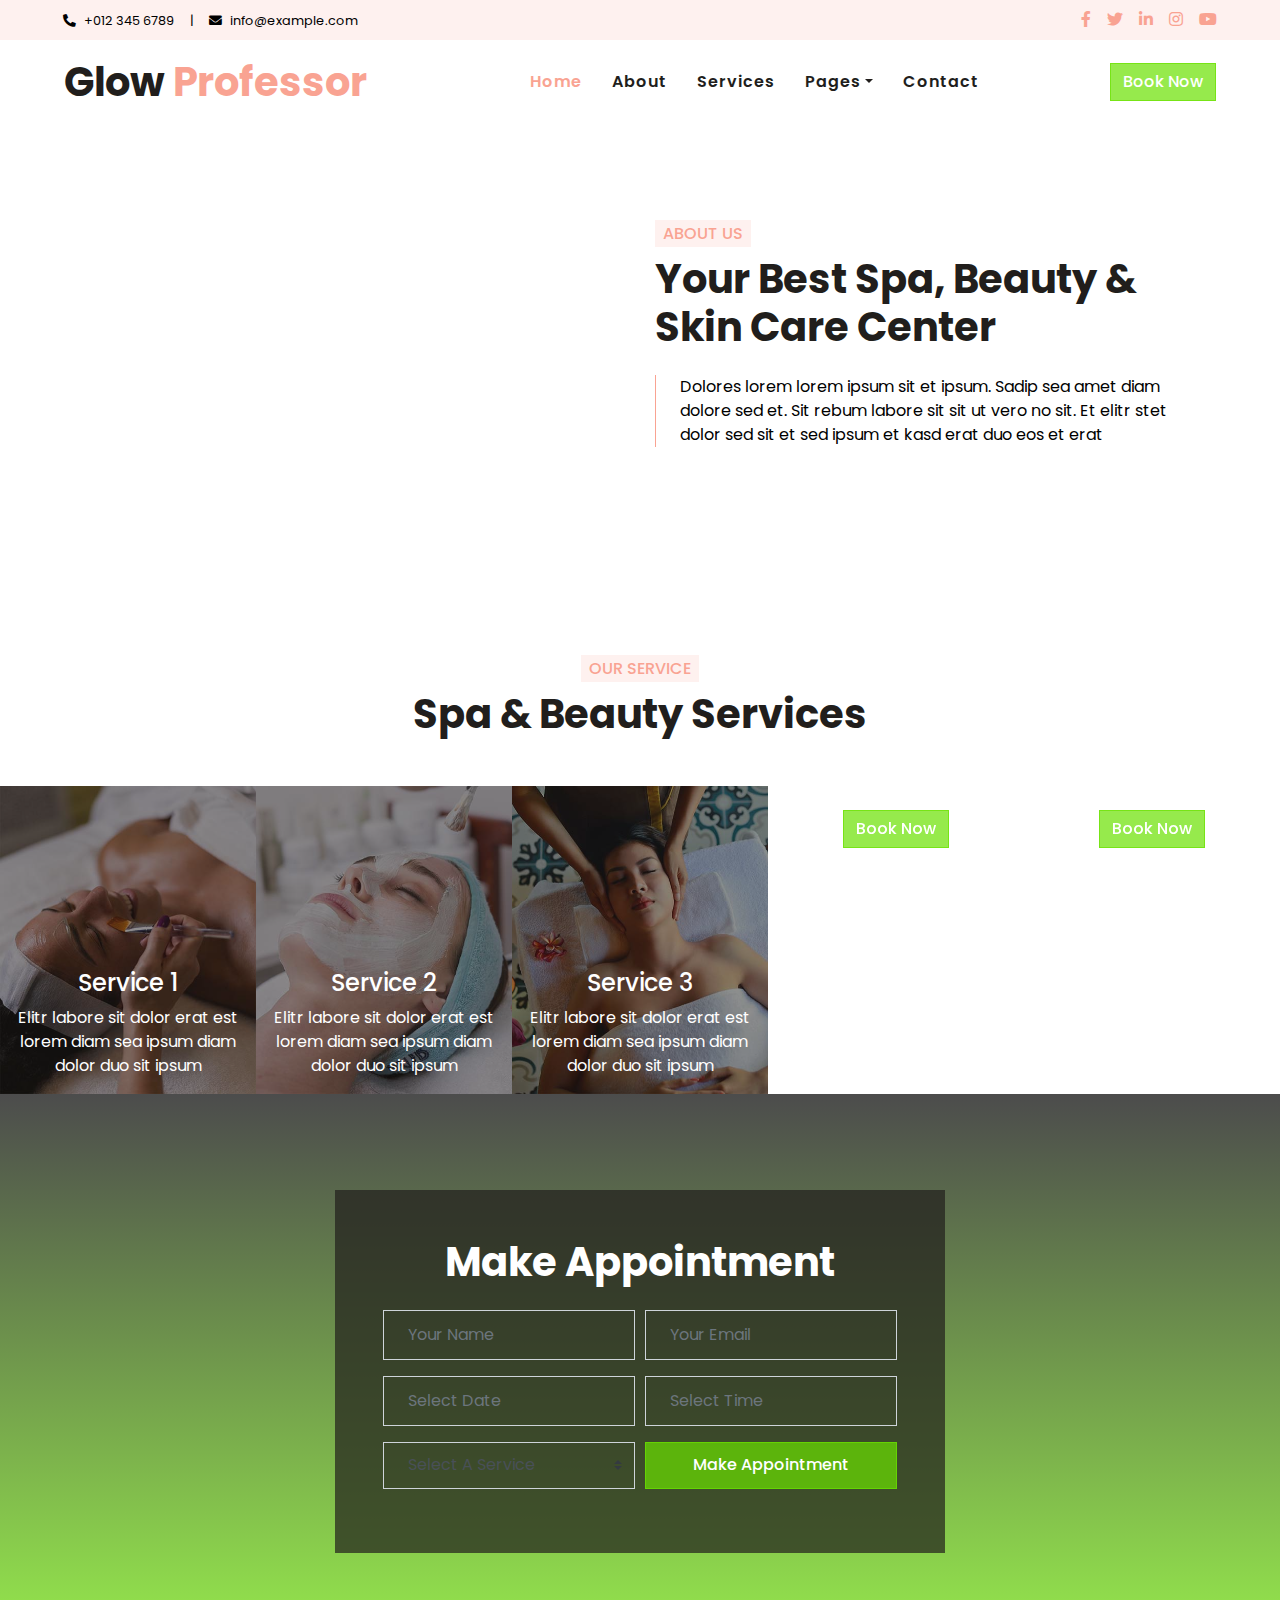
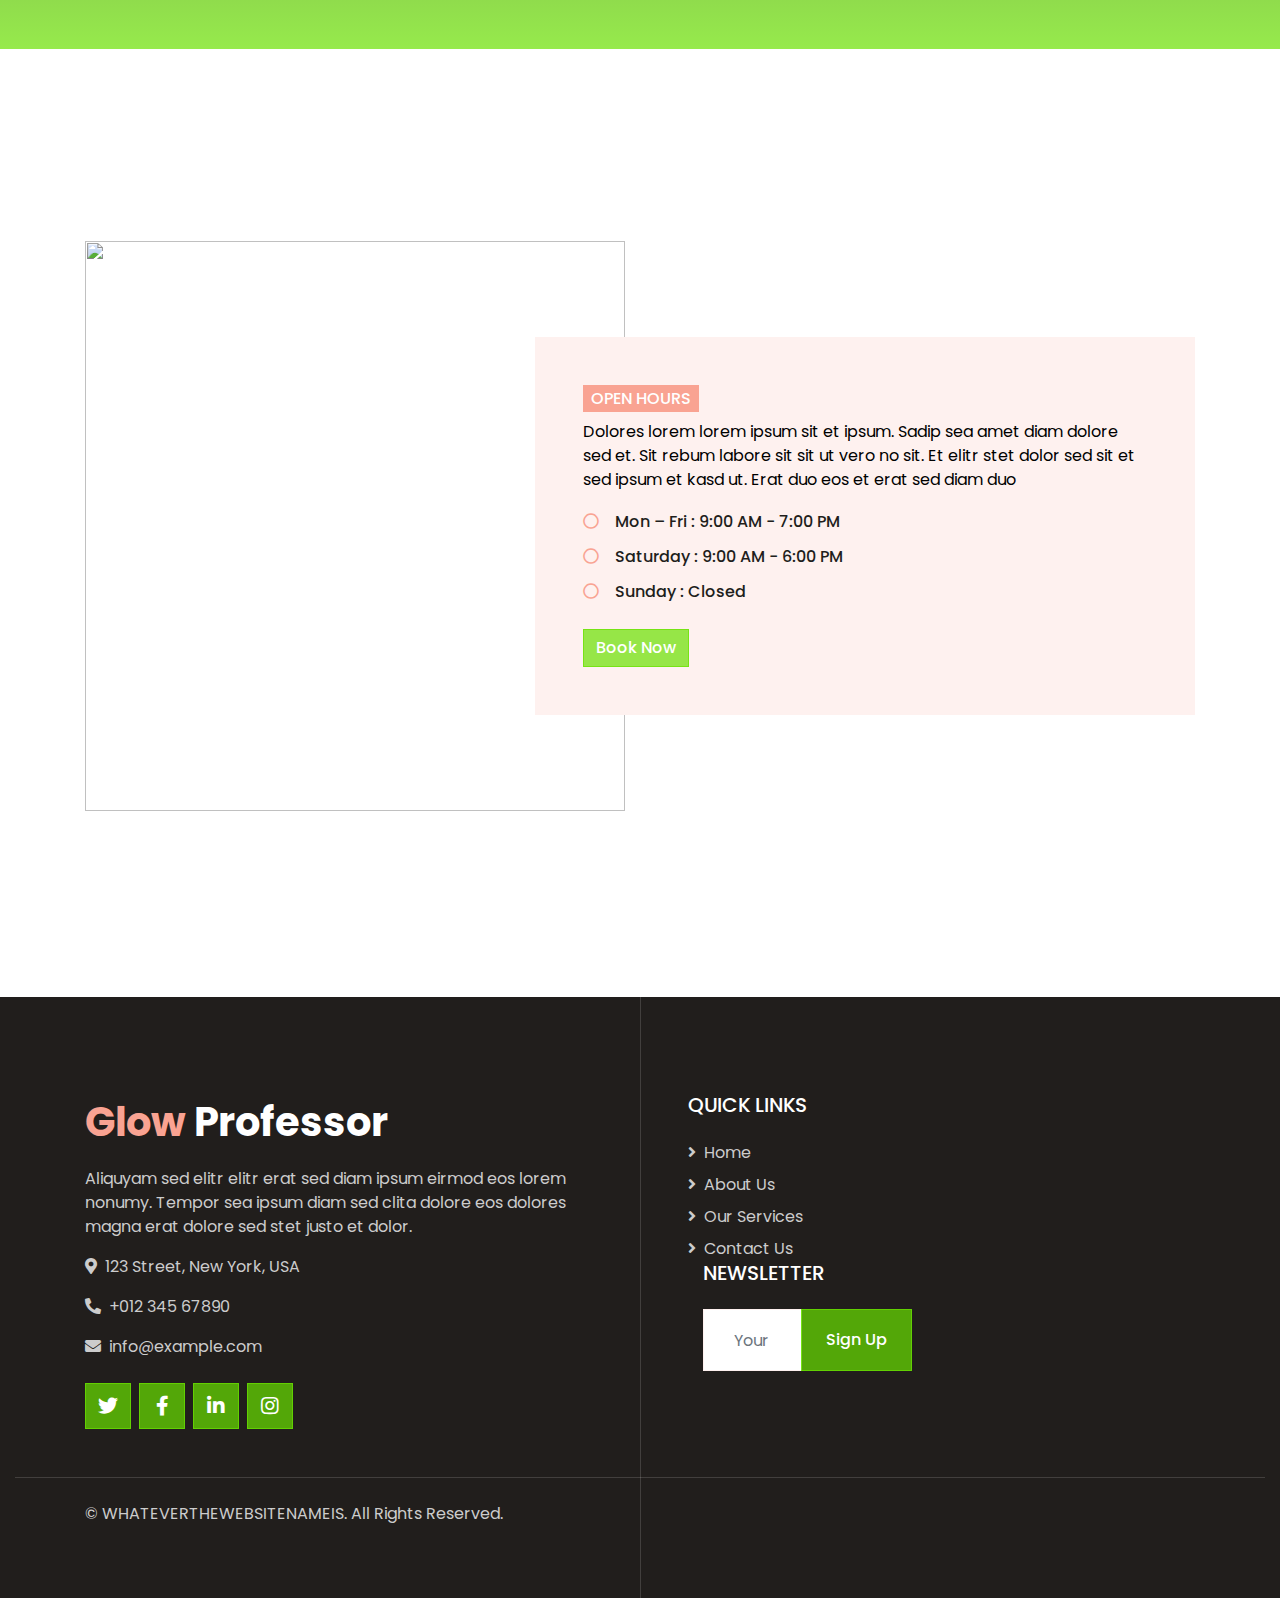
==== index.html @ a479afeb "add base" ====
<!DOCTYPE html>
<html lang="en">

<head>
    <meta charset="utf-8">
    <title>SPA Center - Beauty & Spa HTML Template</title>
    <meta content="width=device-width, initial-scale=1.0" name="viewport">
    <meta content="Free HTML Templates" name="keywords">
    <meta content="Free HTML Templates" name="description">

    <!-- Favicon -->
    <link href="img/favicon.ico" rel="icon">

    <!-- Google Web Fonts -->
    <link rel="preconnect" href="https://fonts.gstatic.com">
    <link href="https://fonts.googleapis.com/css2?family=Poppins:wght@400;500;600;700&display=swap" rel="stylesheet">

    <!-- Font Awesome -->
    <link href="https://cdnjs.cloudflare.com/ajax/libs/font-awesome/5.10.0/css/all.min.css" rel="stylesheet">

    <!-- Libraries Stylesheet -->
    <link href="lib/animate/animate.min.css" rel="stylesheet">
    <link href="lib/owlcarousel/assets/owl.carousel.min.css" rel="stylesheet">
    <link href="lib/tempusdominus/css/tempusdominus-bootstrap-4.min.css" rel="stylesheet" />

    <!-- Customized Bootstrap Stylesheet -->
    <link href="css/style.css" rel="stylesheet">
</head>

<body>
    <!-- Topbar Start -->
    <div class="container-fluid bg-light d-none d-lg-block">
        <div class="row py-2 px-lg-5">
            <div class="col-lg-6 text-left mb-2 mb-lg-0">
                <div class="d-inline-flex align-items-center">
                    <small><i class="fa fa-phone-alt mr-2"></i>+012 345 6789</small>
                    <small class="px-3">|</small>
                    <small><i class="fa fa-envelope mr-2"></i>info@example.com</small>
                </div>
            </div>
            <div class="col-lg-6 text-right">
                <div class="d-inline-flex align-items-center">
                    <a class="text-primary px-2" href="">
                        <i class="fab fa-facebook-f"></i>
                    </a>
                    <a class="text-primary px-2" href="">
                        <i class="fab fa-twitter"></i>
                    </a>
                    <a class="text-primary px-2" href="">
                        <i class="fab fa-linkedin-in"></i>
                    </a>
                    <a class="text-primary px-2" href="">
                        <i class="fab fa-instagram"></i>
                    </a>
                    <a class="text-primary pl-2" href="">
                        <i class="fab fa-youtube"></i>
                    </a>
                </div>
            </div>
        </div>
    </div>
    <!-- Topbar End -->


    <!-- Navbar Start -->
    <div class="container-fluid p-0">
        <nav class="navbar navbar-expand-lg bg-white navbar-light py-3 py-lg-0 px-lg-5">
            <a href="index.html" class="navbar-brand ml-lg-3">
                <h1 class="m-0 text-primary"><span class="text-dark">Glow</span> Professor</h1>
            </a>
            <button type="button" class="navbar-toggler" data-toggle="collapse" data-target="#navbarCollapse">
                <span class="navbar-toggler-icon"></span>
            </button>
            <div class="collapse navbar-collapse justify-content-between px-lg-3" id="navbarCollapse">
                <div class="navbar-nav m-auto py-0">
                    <a href="index.html" class="nav-item nav-link active">Home</a>
                    <a href="about.html" class="nav-item nav-link">About</a>
                    <a href="service.html" class="nav-item nav-link">Services</a>
                    <div class="nav-item dropdown">
                        <a href="#" class="nav-link dropdown-toggle" data-toggle="dropdown">Pages</a>
                        <div class="dropdown-menu rounded-0 m-0">
                            <a href="appointment.html" class="dropdown-item">Appointment</a>
                            <a href="opening.html" class="dropdown-item">Open Hours</a>
                        </div>
                    </div>
                    <a href="contact.html" class="nav-item nav-link">Contact</a>
                </div>
                <a href="" class="btn btn-primary d-none d-lg-block">Book Now</a>
            </div>
        </nav>
    </div>
    <!-- Navbar End -->

    <!-- About Start -->
    <div class="container-fluid py-5">
        <div class="container py-5">
            <div class="row align-items-center">
                <div class="col-lg-6 pb-5 pb-lg-0">
                    <img class="img-fluid w-100" src="img/about.jpg" alt="">
                </div>
                <div class="col-lg-6">
                    <h6 class="d-inline-block text-primary text-uppercase bg-light py-1 px-2">About Us</h6>
                    <h1 class="mb-4">Your Best Spa, Beauty & Skin Care Center</h1>
                    <p class="pl-4 border-left border-primary">Dolores lorem lorem ipsum sit et ipsum. Sadip sea amet diam dolore sed et. Sit rebum labore sit sit ut vero no sit. Et elitr stet dolor sed sit et sed ipsum et kasd erat duo eos et erat</p>
                </div>
            </div>
        </div>
    </div>
    <!-- About End -->


    <!-- Service Start -->
    <div class="container-fluid px-0 py-5 my-5">
        <div class="row mx-0 justify-content-center text-center">
            <div class="col-lg-6">
                <h6 class="d-inline-block bg-light text-primary text-uppercase py-1 px-2">Our Service</h6>
                <h1>Spa & Beauty Services</h1>
            </div>
        </div>
        <div class="owl-carousel service-carousel">
            <div class="service-item position-relative">
                <img class="img-fluid" src="img/service-1.jpg" alt="">
                <div class="service-text text-center">
                    <h4 class="text-white font-weight-medium px-3">Service 1 </h4>
                    <p class="text-white px-3 mb-3">Elitr labore sit dolor erat est lorem diam sea ipsum diam dolor duo sit ipsum</p>
                    <div class="w-100 bg-white text-center p-4" >
                        <a class="btn btn-primary" href="">Book Now</a>
                    </div>
                </div>
            </div>
            <div class="service-item position-relative">
                <img class="img-fluid" src="img/service-2.jpg" alt="">
                <div class="service-text text-center">
                    <h4 class="text-white font-weight-medium px-3">Service 2 </h4>
                    <p class="text-white px-3 mb-3">Elitr labore sit dolor erat est lorem diam sea ipsum diam dolor duo sit ipsum</p>
                    <div class="w-100 bg-white text-center p-4" >
                        <a class="btn btn-primary" href="">Book Now</a>
                    </div>
                </div>
            </div>
            <div class="service-item position-relative">
                <img class="img-fluid" src="img/service-3.jpg" alt="">
                <div class="service-text text-center">
                    <h4 class="text-white font-weight-medium px-3">Service 3</h4>
                    <p class="text-white px-3 mb-3">Elitr labore sit dolor erat est lorem diam sea ipsum diam dolor duo sit ipsum</p>
                    <div class="w-100 bg-white text-center p-4" >
                        <a class="btn btn-primary" href="">Book Now</a>
                    </div>
                </div>
            </div>
            <div class="service-item position-relative">
                <img class="img-fluid" src="img/service-4.jpg" alt="">
                <div class="service-text text-center">
                    <h4 class="text-white font-weight-medium px-3">service-4</h4>
                    <p class="text-white px-3 mb-3">Elitr labore sit dolor erat est lorem diam sea ipsum diam dolor duo sit ipsum</p>
                    <div class="w-100 bg-white text-center p-4" >
                        <a class="btn btn-primary" href="">Book Now</a>
                    </div>
                </div>
            </div>
            <div class="service-item position-relative">
                <img class="img-fluid" src="img/service-5.jpg" alt="">
                <div class="service-text text-center">
                    <h4 class="text-white font-weight-medium px-3">service-5</h4>
                    <p class="text-white px-3 mb-3">Elitr labore sit dolor erat est lorem diam sea ipsum diam dolor duo sit ipsum</p>
                    <div class="w-100 bg-white text-center p-4" >
                        <a class="btn btn-primary" href="">Book Now</a>
                    </div>
                </div>
            </div>
            <div class="service-item position-relative">
                <img class="img-fluid" src="img/service-6.jpg" alt="">
                <div class="service-text text-center">
                    <h4 class="text-white font-weight-medium px-3">service-6</h4>
                    <p class="text-white px-3 mb-3">Elitr labore sit dolor erat est lorem diam sea ipsum diam dolor duo sit ipsum</p>
                    <div class="w-100 bg-white text-center p-4" >
                        <a class="btn btn-primary" href="">Book now</a>
                    </div>
                </div>
            </div>
        </div>
        <div class="row justify-content-center bg-appointment mx-0">
            <div class="col-lg-6 py-5">
                <div class="p-5 my-5" style="background: rgba(33, 30, 28, 0.7);">
                    <h1 class="text-white text-center mb-4">Make Appointment</h1>
                    <form>
                        <div class="form-row">
                            <div class="col-sm-6">
                                <div class="form-group">
                                    <input type="text" class="form-control bg-transparent p-4" placeholder="Your Name" required="required" />
                                </div>
                            </div>
                            <div class="col-sm-6">
                                <div class="form-group">
                                    <input type="email" class="form-control bg-transparent p-4" placeholder="Your Email" required="required" />
                                </div>
                            </div>
                        </div>
                        <div class="form-row">
                            <div class="col-sm-6">
                                <div class="form-group">
                                    <div class="date" id="date" data-target-input="nearest">
                                        <input type="text" class="form-control bg-transparent p-4 datetimepicker-input" placeholder="Select Date" data-target="#date" data-toggle="datetimepicker"/>
                                    </div>
                                </div>
                            </div>
                            <div class="col-sm-6">
                                <div class="form-group">
                                    <div class="time" id="time" data-target-input="nearest">
                                        <input type="text" class="form-control bg-transparent p-4 datetimepicker-input" placeholder="Select Time" data-target="#time" data-toggle="datetimepicker"/>
                                    </div>
                                </div>
                            </div>
                        </div>
                        <div class="form-row">
                            <div class="col-sm-6">
                                <div class="form-group">
                                    <select class="custom-select bg-transparent px-4" style="height: 47px;">
                                        <option selected>Select A Service</option>
                                        <option value="1">Service 1</option>
                                        <option value="2">Service 1</option>
                                        <option value="3">Service 1</option>
                                    </select>
                                </div>
                            </div>
                            <div class="col-sm-6">
                                <button class="btn btn-primary btn-block" type="submit" style="height: 47px;">Make Appointment</button>
                            </div>
                        </div>
                    </form>
                </div>
            </div>
        </div>
    </div>
    <!-- Service End -->


    <!-- Open Hours Start -->
    <div class="container-fluid py-5">
        <div class="container py-5">
            <div class="row">
                <div class="col-lg-6" style="min-height: 500px;">
                    <div class="position-relative h-100">
                        <img class="position-absolute w-100 h-100" src="img/opening.jpg" style="object-fit: cover;">
                    </div>
                </div>
                <div class="col-lg-6 pt-5 pb-lg-5">
                    <div class="hours-text bg-light p-4 p-lg-5 my-lg-5">
                        <h6 class="d-inline-block text-white text-uppercase bg-primary py-1 px-2">Open Hours</h6>
                        <p>Dolores lorem lorem ipsum sit et ipsum. Sadip sea amet diam dolore sed et. Sit rebum labore sit sit ut vero no sit. Et elitr stet dolor sed sit et sed ipsum et kasd ut. Erat duo eos et erat sed diam duo</p>
                        <ul class="list-inline">
                            <li class="h6 py-1"><i class="far fa-circle text-primary mr-3"></i>Mon – Fri : 9:00 AM - 7:00 PM</li>
                            <li class="h6 py-1"><i class="far fa-circle text-primary mr-3"></i>Saturday : 9:00 AM - 6:00 PM</li>
                            <li class="h6 py-1"><i class="far fa-circle text-primary mr-3"></i>Sunday : Closed</li>
                        </ul>
                        <a href="" class="btn btn-primary mt-2">Book Now</a>
                    </div>
                </div>
            </div>
        </div>
    </div>
    <!-- Open Hours End -->

    <!-- Footer Start -->
    <div class="footer container-fluid position-relative bg-dark py-5" style="margin-top: 90px;">
        <div class="container pt-5">
            <div class="row">
                <div class="col-lg-6 pr-lg-5 mb-5">
                    <a href="index.html" class="navbar-brand">
                        <h1 class="mb-3 text-white"><span class="text-primary">Glow</span> Professor</h1>
                    </a>
                    <p>Aliquyam sed elitr elitr erat sed diam ipsum eirmod eos lorem nonumy. Tempor sea ipsum diam  sed clita dolore eos dolores magna erat dolore sed stet justo et dolor.</p>
                    <p><i class="fa fa-map-marker-alt mr-2"></i>123 Street, New York, USA</p>
                    <p><i class="fa fa-phone-alt mr-2"></i>+012 345 67890</p>
                    <p><i class="fa fa-envelope mr-2"></i>info@example.com</p>
                    <div class="d-flex justify-content-start mt-4">
                        <a class="btn btn-lg btn-primary btn-lg-square mr-2" href="#"><i class="fab fa-twitter"></i></a>
                        <a class="btn btn-lg btn-primary btn-lg-square mr-2" href="#"><i class="fab fa-facebook-f"></i></a>
                        <a class="btn btn-lg btn-primary btn-lg-square mr-2" href="#"><i class="fab fa-linkedin-in"></i></a>
                        <a class="btn btn-lg btn-primary btn-lg-square" href="#"><i class="fab fa-instagram"></i></a>
                    </div>
                </div>
                <div class="col-lg-6 pl-lg-5">
                    <div class="row">
                        <div class="col-sm-6 mb-5">
                            <h5 class="text-white text-uppercase mb-4">Quick Links</h5>
                            <div class="d-flex flex-column justify-content-start">
                                <a class="text-white-50 mb-2" href="#"><i class="fa fa-angle-right mr-2"></i>Home</a>
                                <a class="text-white-50 mb-2" href="#"><i class="fa fa-angle-right mr-2"></i>About Us</a>
                                <a class="text-white-50 mb-2" href="#"><i class="fa fa-angle-right mr-2"></i>Our Services</a>
                               <a class="text-white-50" href="#"><i class="fa fa-angle-right mr-2"></i>Contact Us</a>
                            </div>

                        <div class="col-sm-12 mb-5">
                            <h5 class="text-white text-uppercase mb-4">Newsletter</h5>
                            <div class="w-100">
                                <div class="input-group">
                                    <input type="text" class="form-control border-light" style="padding: 30px;" placeholder="Your Email Address">
                                    <div class="input-group-append">
                                        <button class="btn btn-primary px-4">Sign Up</button>
                                    </div>
                                </div>
                            </div>
                        </div>
                    </div>
                </div>
            </div>
        </div>
    </div>
    <div class="container-fluid bg-dark text-light border-top py-4" style="border-color: rgba(256, 256, 256, .15) !important;">
        <div class="container">
            <div class="row">
                <div class="col-md-6 text-center text-md-left mb-3 mb-md-0">
                    <p class="m-0 text-white">&copy; <a href="#">WHATEVERTHEWEBSITENAMEIS</a>. All Rights Reserved.</p>
                </div>
            </div>
        </div>
    </div>
    <!-- Footer End -->


    <!-- Back to Top -->
    <a href="#" class="btn btn-lg btn-primary back-to-top"><i class="fa fa-angle-double-up"></i></a>


    <!-- JavaScript Libraries -->
    <script src="https://code.jquery.com/jquery-3.4.1.min.js"></script>
    <script src="https://stackpath.bootstrapcdn.com/bootstrap/4.4.1/js/bootstrap.bundle.min.js"></script>
    <script src="lib/easing/easing.min.js"></script>
    <script src="lib/waypoints/waypoints.min.js"></script>
    <script src="lib/counterup/counterup.min.js"></script>
    <script src="lib/owlcarousel/owl.carousel.min.js"></script>
    <script src="lib/tempusdominus/js/moment.min.js"></script>
    <script src="lib/tempusdominus/js/moment-timezone.min.js"></script>
    <script src="lib/tempusdominus/js/tempusdominus-bootstrap-4.min.js"></script>

    <!-- Contact Javascript File -->
    <script src="mail/jqBootstrapValidation.min.js"></script>
    <script src="mail/contact.js"></script>

    <!-- Template Javascript -->
    <script src="js/main.js"></script>
</body>

</html>
---- css/style.css ----
/******* Bootstrap Theming ********/
/*!
 * Bootstrap v4.5.3 (https://getbootstrap.com/)
 * Copyright 2011-2020 The Bootstrap Authors
 * Copyright 2011-2020 Twitter, Inc.
 * Licensed under MIT (https://github.com/twbs/bootstrap/blob/main/LICENSE)
 */
:root {
  --blue: #007bff;
  --indigo: #6610f2;
  --purple: #6f42c1;
  --pink: #e83e8c;
  --red: #dc3545;
  --orange: #fd7e14;
  --yellow: #ffc107;
  --green: rgba(106, 225, 0, 0.7);
  --teal: #20c997;
  --cyan: #17a2b8;
  --white: #fff;
  --gray: #6c757d;
  --gray-dark: #343a40;
  --primary: #F9A392;
  --secondary:rgba(106, 225, 0, 0.7);
  --success: rgba(106, 225, 0, 0.7);
  --info: #17a2b8;
  --warning: #ffc107;
  --danger: #dc3545;
  --light: #FEF1EF;
  --dark: #211E1C;
  --breakpoint-xs: 0;
  --breakpoint-sm: 576px;
  --breakpoint-md: 768px;
  --breakpoint-lg: 992px;
  --breakpoint-xl: 1200px;
  --font-family-sans-serif: "Poppins", sans-serif;
  --font-family-monospace: SFMono-Regular, Menlo, Monaco, Consolas, "Liberation Mono", "Courier New", monospace;
}

*,
*::before,
*::after {
  box-sizing: border-box;
}

html {
  font-family: sans-serif;
  line-height: 1.15;
  -webkit-text-size-adjust: 100%;
  -webkit-tap-highlight-color: rgba(0, 0, 0, 0);
}

article, aside, figcaption, figure, footer, header, hgroup, main, nav, section {
  display: block;
}

body {
  margin: 0;
  font-family: "Poppins", sans-serif;
  font-size: 1rem;
  font-weight: 400;
  line-height: 1.5;
  color: #000000;
  text-align: left;
  background-color: #fff;
}

[tabindex="-1"]:focus:not(:focus-visible) {
  outline: 0 !important;
}

hr {
  box-sizing: content-box;
  height: 0;
  overflow: visible;
}

h1, h2, h3, h4, h5, h6 {
  margin-top: 0;
  margin-bottom: 0.5rem;
}

p {
  margin-top: 0;
  margin-bottom: 1rem;
}

abbr[title],
abbr[data-original-title] {
  text-decoration: underline;
  text-decoration: underline dotted;
  cursor: help;
  border-bottom: 0;
  text-decoration-skip-ink: none;
}

address {
  margin-bottom: 1rem;
  font-style: normal;
  line-height: inherit;
}

ol,
ul,
dl {
  margin-top: 0;
  margin-bottom: 1rem;
}

ol ol,
ul ul,
ol ul,
ul ol {
  margin-bottom: 0;
}

dt {
  font-weight: 700;
}

dd {
  margin-bottom: .5rem;
  margin-left: 0;
}

blockquote {
  margin: 0 0 1rem;
}

b,
strong {
  font-weight: bolder;
}

small {
  font-size: 80%;
}

sub,
sup {
  position: relative;
  font-size: 75%;
  line-height: 0;
  vertical-align: baseline;
}

sub {
  bottom: -.25em;
}

sup {
  top: -.5em;
}

a {
  color: rgba(106, 225, 0, 0.7);
  text-decoration: none;
  background-color: transparent;
}

a:hover {
  color:rgba(106, 225, 0, 0.7);
  text-decoration: underline;
}

a:not([href]):not([class]) {
  color: inherit;
  text-decoration: none;
}

a:not([href]):not([class]):hover {
  color: inherit;
  text-decoration: none;
}

pre,
code,
kbd,
samp {
  font-family: SFMono-Regular, Menlo, Monaco, Consolas, "Liberation Mono", "Courier New", monospace;
  font-size: 1em;
}

pre {
  margin-top: 0;
  margin-bottom: 1rem;
  overflow: auto;
  -ms-overflow-style: scrollbar;
}

figure {
  margin: 0 0 1rem;
}

img {
  vertical-align: middle;
  border-style: none;
}

svg {
  overflow: hidden;
  vertical-align: middle;
}

table {
  border-collapse: collapse;
}

caption {
  padding-top: 0.75rem;
  padding-bottom: 0.75rem;
  color: #6c757d;
  text-align: left;
  caption-side: bottom;
}

th {
  text-align: inherit;
  text-align: -webkit-match-parent;
}

label {
  display: inline-block;
  margin-bottom: 0.5rem;
}

button {
  border-radius: 0;
}

button:focus {
  outline: 1px dotted;
  outline: 5px auto -webkit-focus-ring-color;
}

input,
button,
select,
optgroup,
textarea {
  margin: 0;
  font-family: inherit;
  font-size: inherit;
  line-height: inherit;
}

button,
input {
  overflow: visible;
}

button,
select {
  text-transform: none;
}

[role="button"] {
  cursor: pointer;
}

select {
  word-wrap: normal;
}

button,
[type="button"],
[type="reset"],
[type="submit"] {
  -webkit-appearance: button;
}

button:not(:disabled),
[type="button"]:not(:disabled),
[type="reset"]:not(:disabled),
[type="submit"]:not(:disabled) {
  cursor: pointer;
}

button::-moz-focus-inner,
[type="button"]::-moz-focus-inner,
[type="reset"]::-moz-focus-inner,
[type="submit"]::-moz-focus-inner {
  padding: 0;
  border-style: none;
}

input[type="radio"],
input[type="checkbox"] {
  box-sizing: border-box;
  padding: 0;
}

textarea {
  overflow: auto;
  resize: vertical;
}

fieldset {
  min-width: 0;
  padding: 0;
  margin: 0;
  border: 0;
}

legend {
  display: block;
  width: 100%;
  max-width: 100%;
  padding: 0;
  margin-bottom: .5rem;
  font-size: 1.5rem;
  line-height: inherit;
  color: inherit;
  white-space: normal;
}

@media (max-width: 1200px) {
  legend {
    font-size: calc(1.275rem + 0.3vw) ;
  }
}

progress {
  vertical-align: baseline;
}

[type="number"]::-webkit-inner-spin-button,
[type="number"]::-webkit-outer-spin-button {
  height: auto;
}

[type="search"] {
  outline-offset: -2px;
  -webkit-appearance: none;
}

[type="search"]::-webkit-search-decoration {
  -webkit-appearance: none;
}

::-webkit-file-upload-button {
  font: inherit;
  -webkit-appearance: button;
}

output {
  display: inline-block;
}

summary {
  display: list-item;
  cursor: pointer;
}

template {
  display: none;
}

[hidden] {
  display: none !important;
}

h1, h2, h3, h4, h5, h6,
.h1, .h2, .h3, .h4, .h5, .h6 {
  margin-bottom: 0.5rem;
  font-weight: 500;
  line-height: 1.2;
  color: #211E1C;
}

h1, .h1 {
  font-size: 2.5rem;
}

@media (max-width: 1200px) {
  h1, .h1 {
    font-size: calc(1.375rem + 1.5vw) ;
  }
}

h2, .h2 {
  font-size: 2rem;
}

@media (max-width: 1200px) {
  h2, .h2 {
    font-size: calc(1.325rem + 0.9vw) ;
  }
}

h3, .h3 {
  font-size: 1.75rem;
}

@media (max-width: 1200px) {
  h3, .h3 {
    font-size: calc(1.3rem + 0.6vw) ;
  }
}

h4, .h4 {
  font-size: 1.5rem;
}

@media (max-width: 1200px) {
  h4, .h4 {
    font-size: calc(1.275rem + 0.3vw) ;
  }
}

h5, .h5 {
  font-size: 1.25rem;
}

h6, .h6 {
  font-size: 1rem;
}

.lead {
  font-size: 1.25rem;
  font-weight: 300;
}

.display-1 {
  font-size: 6rem;
  font-weight: 300;
  line-height: 1.2;
}

@media (max-width: 1200px) {
  .display-1 {
    font-size: calc(1.725rem + 5.7vw) ;
  }
}

.display-2 {
  font-size: 5.5rem;
  font-weight: 300;
  line-height: 1.2;
}

@media (max-width: 1200px) {
  .display-2 {
    font-size: calc(1.675rem + 5.1vw) ;
  }
}

.display-3 {
  font-size: 4.5rem;
  font-weight: 300;
  line-height: 1.2;
}

@media (max-width: 1200px) {
  .display-3 {
    font-size: calc(1.575rem + 3.9vw) ;
  }
}

.display-4 {
  font-size: 3.5rem;
  font-weight: 300;
  line-height: 1.2;
}

@media (max-width: 1200px) {
  .display-4 {
    font-size: calc(1.475rem + 2.7vw) ;
  }
}

hr {
  margin-top: 1rem;
  margin-bottom: 1rem;
  border: 0;
  border-top: 1px solid rgba(0, 0, 0, 0.1);
}

small,
.small {
  font-size: 80%;
  font-weight: 400;
}

mark,
.mark {
  padding: 0.2em;
  background-color: #fcf8e3;
}

.list-unstyled {
  padding-left: 0;
  list-style: none;
}

.list-inline {
  padding-left: 0;
  list-style: none;
}

.list-inline-item {
  display: inline-block;
}

.list-inline-item:not(:last-child) {
  margin-right: 0.5rem;
}

.initialism {
  font-size: 90%;
  text-transform: uppercase;
}

.blockquote {
  margin-bottom: 1rem;
  font-size: 1.25rem;
}

.blockquote-footer {
  display: block;
  font-size: 80%;
  color: #6c757d;
}

.blockquote-footer::before {
  content: "\2014\00A0";
}

.img-fluid {
  max-width: 100%;
  height: auto;
}

.img-thumbnail {
  padding: 0.25rem;
  background-color: #fff;
  border: 1px solid #dee2e6;
  max-width: 100%;
  height: auto;
}

.figure {
  display: inline-block;
}

.figure-img {
  margin-bottom: 0.5rem;
  line-height: 1;
}

.figure-caption {
  font-size: 90%;
  color: #6c757d;
}

code {
  font-size: 87.5%;
  color: #e83e8c;
  word-wrap: break-word;
}

a > code {
  color: inherit;
}

kbd {
  padding: 0.2rem 0.4rem;
  font-size: 87.5%;
  color: #fff;
  background-color: #212529;
}

kbd kbd {
  padding: 0;
  font-size: 100%;
  font-weight: 700;
}

pre {
  display: block;
  font-size: 87.5%;
  color: #212529;
}

pre code {
  font-size: inherit;
  color: inherit;
  word-break: normal;
}

.pre-scrollable {
  max-height: 340px;
  overflow-y: scroll;
}

.container,
.container-fluid,
.container-sm,
.container-md,
.container-lg,
.container-xl {
  width: 100%;
  padding-right: 15px;
  padding-left: 15px;
  margin-right: auto;
  margin-left: auto;
}

@media (min-width: 576px) {
  .container, .container-sm {
    max-width: 540px;
  }
}

@media (min-width: 768px) {
  .container, .container-sm, .container-md {
    max-width: 720px;
  }
}

@media (min-width: 992px) {
  .container, .container-sm, .container-md, .container-lg {
    max-width: 960px;
  }
}

@media (min-width: 1200px) {
  .container, .container-sm, .container-md, .container-lg, .container-xl {
    max-width: 1140px;
  }
}

.row {
  display: flex;
  flex-wrap: wrap;
  margin-right: -15px;
  margin-left: -15px;
}

.no-gutters {
  margin-right: 0;
  margin-left: 0;
}

.no-gutters > .col,
.no-gutters > [class*="col-"] {
  padding-right: 0;
  padding-left: 0;
}

.col-1, .col-2, .col-3, .col-4, .col-5, .col-6, .col-7, .col-8, .col-9, .col-10, .col-11, .col-12, .col,
.col-auto, .col-sm-1, .col-sm-2, .col-sm-3, .col-sm-4, .col-sm-5, .col-sm-6, .col-sm-7, .col-sm-8, .col-sm-9, .col-sm-10, .col-sm-11, .col-sm-12, .col-sm,
.col-sm-auto, .col-md-1, .col-md-2, .col-md-3, .col-md-4, .col-md-5, .col-md-6, .col-md-7, .col-md-8, .col-md-9, .col-md-10, .col-md-11, .col-md-12, .col-md,
.col-md-auto, .col-lg-1, .col-lg-2, .col-lg-3, .col-lg-4, .col-lg-5, .col-lg-6, .col-lg-7, .col-lg-8, .col-lg-9, .col-lg-10, .col-lg-11, .col-lg-12, .col-lg,
.col-lg-auto, .col-xl-1, .col-xl-2, .col-xl-3, .col-xl-4, .col-xl-5, .col-xl-6, .col-xl-7, .col-xl-8, .col-xl-9, .col-xl-10, .col-xl-11, .col-xl-12, .col-xl,
.col-xl-auto {
  position: relative;
  width: 100%;
  padding-right: 15px;
  padding-left: 15px;
}

.col {
  flex-basis: 0;
  flex-grow: 1;
  max-width: 100%;
}

.row-cols-1 > * {
  flex: 0 0 100%;
  max-width: 100%;
}

.row-cols-2 > * {
  flex: 0 0 50%;
  max-width: 50%;
}

.row-cols-3 > * {
  flex: 0 0 33.33333%;
  max-width: 33.33333%;
}

.row-cols-4 > * {
  flex: 0 0 25%;
  max-width: 25%;
}

.row-cols-5 > * {
  flex: 0 0 20%;
  max-width: 20%;
}

.row-cols-6 > * {
  flex: 0 0 16.66667%;
  max-width: 16.66667%;
}

.col-auto {
  flex: 0 0 auto;
  width: auto;
  max-width: 100%;
}

.col-1 {
  flex: 0 0 8.33333%;
  max-width: 8.33333%;
}

.col-2 {
  flex: 0 0 16.66667%;
  max-width: 16.66667%;
}

.col-3 {
  flex: 0 0 25%;
  max-width: 25%;
}

.col-4 {
  flex: 0 0 33.33333%;
  max-width: 33.33333%;
}

.col-5 {
  flex: 0 0 41.66667%;
  max-width: 41.66667%;
}

.col-6 {
  flex: 0 0 50%;
  max-width: 50%;
}

.col-7 {
  flex: 0 0 58.33333%;
  max-width: 58.33333%;
}

.col-8 {
  flex: 0 0 66.66667%;
  max-width: 66.66667%;
}

.col-9 {
  flex: 0 0 75%;
  max-width: 75%;
}

.col-10 {
  flex: 0 0 83.33333%;
  max-width: 83.33333%;
}

.col-11 {
  flex: 0 0 91.66667%;
  max-width: 91.66667%;
}

.col-12 {
  flex: 0 0 100%;
  max-width: 100%;
}

.order-first {
  order: -1;
}

.order-last {
  order: 13;
}

.order-0 {
  order: 0;
}

.order-1 {
  order: 1;
}

.order-2 {
  order: 2;
}

.order-3 {
  order: 3;
}

.order-4 {
  order: 4;
}

.order-5 {
  order: 5;
}

.order-6 {
  order: 6;
}

.order-7 {
  order: 7;
}

.order-8 {
  order: 8;
}

.order-9 {
  order: 9;
}

.order-10 {
  order: 10;
}

.order-11 {
  order: 11;
}

.order-12 {
  order: 12;
}

.offset-1 {
  margin-left: 8.33333%;
}

.offset-2 {
  margin-left: 16.66667%;
}

.offset-3 {
  margin-left: 25%;
}

.offset-4 {
  margin-left: 33.33333%;
}

.offset-5 {
  margin-left: 41.66667%;
}

.offset-6 {
  margin-left: 50%;
}

.offset-7 {
  margin-left: 58.33333%;
}

.offset-8 {
  margin-left: 66.66667%;
}

.offset-9 {
  margin-left: 75%;
}

.offset-10 {
  margin-left: 83.33333%;
}

.offset-11 {
  margin-left: 91.66667%;
}

@media (min-width: 576px) {
  .col-sm {
    flex-basis: 0;
    flex-grow: 1;
    max-width: 100%;
  }
  .row-cols-sm-1 > * {
    flex: 0 0 100%;
    max-width: 100%;
  }
  .row-cols-sm-2 > * {
    flex: 0 0 50%;
    max-width: 50%;
  }
  .row-cols-sm-3 > * {
    flex: 0 0 33.33333%;
    max-width: 33.33333%;
  }
  .row-cols-sm-4 > * {
    flex: 0 0 25%;
    max-width: 25%;
  }
  .row-cols-sm-5 > * {
    flex: 0 0 20%;
    max-width: 20%;
  }
  .row-cols-sm-6 > * {
    flex: 0 0 16.66667%;
    max-width: 16.66667%;
  }
  .col-sm-auto {
    flex: 0 0 auto;
    width: auto;
    max-width: 100%;
  }
  .col-sm-1 {
    flex: 0 0 8.33333%;
    max-width: 8.33333%;
  }
  .col-sm-2 {
    flex: 0 0 16.66667%;
    max-width: 16.66667%;
  }
  .col-sm-3 {
    flex: 0 0 25%;
    max-width: 25%;
  }
  .col-sm-4 {
    flex: 0 0 33.33333%;
    max-width: 33.33333%;
  }
  .col-sm-5 {
    flex: 0 0 41.66667%;
    max-width: 41.66667%;
  }
  .col-sm-6 {
    flex: 0 0 50%;
    max-width: 50%;
  }
  .col-sm-7 {
    flex: 0 0 58.33333%;
    max-width: 58.33333%;
  }
  .col-sm-8 {
    flex: 0 0 66.66667%;
    max-width: 66.66667%;
  }
  .col-sm-9 {
    flex: 0 0 75%;
    max-width: 75%;
  }
  .col-sm-10 {
    flex: 0 0 83.33333%;
    max-width: 83.33333%;
  }
  .col-sm-11 {
    flex: 0 0 91.66667%;
    max-width: 91.66667%;
  }
  .col-sm-12 {
    flex: 0 0 100%;
    max-width: 100%;
  }
  .order-sm-first {
    order: -1;
  }
  .order-sm-last {
    order: 13;
  }
  .order-sm-0 {
    order: 0;
  }
  .order-sm-1 {
    order: 1;
  }
  .order-sm-2 {
    order: 2;
  }
  .order-sm-3 {
    order: 3;
  }
  .order-sm-4 {
    order: 4;
  }
  .order-sm-5 {
    order: 5;
  }
  .order-sm-6 {
    order: 6;
  }
  .order-sm-7 {
    order: 7;
  }
  .order-sm-8 {
    order: 8;
  }
  .order-sm-9 {
    order: 9;
  }
  .order-sm-10 {
    order: 10;
  }
  .order-sm-11 {
    order: 11;
  }
  .order-sm-12 {
    order: 12;
  }
  .offset-sm-0 {
    margin-left: 0;
  }
  .offset-sm-1 {
    margin-left: 8.33333%;
  }
  .offset-sm-2 {
    margin-left: 16.66667%;
  }
  .offset-sm-3 {
    margin-left: 25%;
  }
  .offset-sm-4 {
    margin-left: 33.33333%;
  }
  .offset-sm-5 {
    margin-left: 41.66667%;
  }
  .offset-sm-6 {
    margin-left: 50%;
  }
  .offset-sm-7 {
    margin-left: 58.33333%;
  }
  .offset-sm-8 {
    margin-left: 66.66667%;
  }
  .offset-sm-9 {
    margin-left: 75%;
  }
  .offset-sm-10 {
    margin-left: 83.33333%;
  }
  .offset-sm-11 {
    margin-left: 91.66667%;
  }
}

@media (min-width: 768px) {
  .col-md {
    flex-basis: 0;
    flex-grow: 1;
    max-width: 100%;
  }
  .row-cols-md-1 > * {
    flex: 0 0 100%;
    max-width: 100%;
  }
  .row-cols-md-2 > * {
    flex: 0 0 50%;
    max-width: 50%;
  }
  .row-cols-md-3 > * {
    flex: 0 0 33.33333%;
    max-width: 33.33333%;
  }
  .row-cols-md-4 > * {
    flex: 0 0 25%;
    max-width: 25%;
  }
  .row-cols-md-5 > * {
    flex: 0 0 20%;
    max-width: 20%;
  }
  .row-cols-md-6 > * {
    flex: 0 0 16.66667%;
    max-width: 16.66667%;
  }
  .col-md-auto {
    flex: 0 0 auto;
    width: auto;
    max-width: 100%;
  }
  .col-md-1 {
    flex: 0 0 8.33333%;
    max-width: 8.33333%;
  }
  .col-md-2 {
    flex: 0 0 16.66667%;
    max-width: 16.66667%;
  }
  .col-md-3 {
    flex: 0 0 25%;
    max-width: 25%;
  }
  .col-md-4 {
    flex: 0 0 33.33333%;
    max-width: 33.33333%;
  }
  .col-md-5 {
    flex: 0 0 41.66667%;
    max-width: 41.66667%;
  }
  .col-md-6 {
    flex: 0 0 50%;
    max-width: 50%;
  }
  .col-md-7 {
    flex: 0 0 58.33333%;
    max-width: 58.33333%;
  }
  .col-md-8 {
    flex: 0 0 66.66667%;
    max-width: 66.66667%;
  }
  .col-md-9 {
    flex: 0 0 75%;
    max-width: 75%;
  }
  .col-md-10 {
    flex: 0 0 83.33333%;
    max-width: 83.33333%;
  }
  .col-md-11 {
    flex: 0 0 91.66667%;
    max-width: 91.66667%;
  }
  .col-md-12 {
    flex: 0 0 100%;
    max-width: 100%;
  }
  .order-md-first {
    order: -1;
  }
  .order-md-last {
    order: 13;
  }
  .order-md-0 {
    order: 0;
  }
  .order-md-1 {
    order: 1;
  }
  .order-md-2 {
    order: 2;
  }
  .order-md-3 {
    order: 3;
  }
  .order-md-4 {
    order: 4;
  }
  .order-md-5 {
    order: 5;
  }
  .order-md-6 {
    order: 6;
  }
  .order-md-7 {
    order: 7;
  }
  .order-md-8 {
    order: 8;
  }
  .order-md-9 {
    order: 9;
  }
  .order-md-10 {
    order: 10;
  }
  .order-md-11 {
    order: 11;
  }
  .order-md-12 {
    order: 12;
  }
  .offset-md-0 {
    margin-left: 0;
  }
  .offset-md-1 {
    margin-left: 8.33333%;
  }
  .offset-md-2 {
    margin-left: 16.66667%;
  }
  .offset-md-3 {
    margin-left: 25%;
  }
  .offset-md-4 {
    margin-left: 33.33333%;
  }
  .offset-md-5 {
    margin-left: 41.66667%;
  }
  .offset-md-6 {
    margin-left: 50%;
  }
  .offset-md-7 {
    margin-left: 58.33333%;
  }
  .offset-md-8 {
    margin-left: 66.66667%;
  }
  .offset-md-9 {
    margin-left: 75%;
  }
  .offset-md-10 {
    margin-left: 83.33333%;
  }
  .offset-md-11 {
    margin-left: 91.66667%;
  }
}

@media (min-width: 992px) {
  .col-lg {
    flex-basis: 0;
    flex-grow: 1;
    max-width: 100%;
  }
  .row-cols-lg-1 > * {
    flex: 0 0 100%;
    max-width: 100%;
  }
  .row-cols-lg-2 > * {
    flex: 0 0 50%;
    max-width: 50%;
  }
  .row-cols-lg-3 > * {
    flex: 0 0 33.33333%;
    max-width: 33.33333%;
  }
  .row-cols-lg-4 > * {
    flex: 0 0 25%;
    max-width: 25%;
  }
  .row-cols-lg-5 > * {
    flex: 0 0 20%;
    max-width: 20%;
  }
  .row-cols-lg-6 > * {
    flex: 0 0 16.66667%;
    max-width: 16.66667%;
  }
  .col-lg-auto {
    flex: 0 0 auto;
    width: auto;
    max-width: 100%;
  }
  .col-lg-1 {
    flex: 0 0 8.33333%;
    max-width: 8.33333%;
  }
  .col-lg-2 {
    flex: 0 0 16.66667%;
    max-width: 16.66667%;
  }
  .col-lg-3 {
    flex: 0 0 25%;
    max-width: 25%;
  }
  .col-lg-4 {
    flex: 0 0 33.33333%;
    max-width: 33.33333%;
  }
  .col-lg-5 {
    flex: 0 0 41.66667%;
    max-width: 41.66667%;
  }
  .col-lg-6 {
    flex: 0 0 50%;
    max-width: 50%;
  }
  .col-lg-7 {
    flex: 0 0 58.33333%;
    max-width: 58.33333%;
  }
  .col-lg-8 {
    flex: 0 0 66.66667%;
    max-width: 66.66667%;
  }
  .col-lg-9 {
    flex: 0 0 75%;
    max-width: 75%;
  }
  .col-lg-10 {
    flex: 0 0 83.33333%;
    max-width: 83.33333%;
  }
  .col-lg-11 {
    flex: 0 0 91.66667%;
    max-width: 91.66667%;
  }
  .col-lg-12 {
    flex: 0 0 100%;
    max-width: 100%;
  }
  .order-lg-first {
    order: -1;
  }
  .order-lg-last {
    order: 13;
  }
  .order-lg-0 {
    order: 0;
  }
  .order-lg-1 {
    order: 1;
  }
  .order-lg-2 {
    order: 2;
  }
  .order-lg-3 {
    order: 3;
  }
  .order-lg-4 {
    order: 4;
  }
  .order-lg-5 {
    order: 5;
  }
  .order-lg-6 {
    order: 6;
  }
  .order-lg-7 {
    order: 7;
  }
  .order-lg-8 {
    order: 8;
  }
  .order-lg-9 {
    order: 9;
  }
  .order-lg-10 {
    order: 10;
  }
  .order-lg-11 {
    order: 11;
  }
  .order-lg-12 {
    order: 12;
  }
  .offset-lg-0 {
    margin-left: 0;
  }
  .offset-lg-1 {
    margin-left: 8.33333%;
  }
  .offset-lg-2 {
    margin-left: 16.66667%;
  }
  .offset-lg-3 {
    margin-left: 25%;
  }
  .offset-lg-4 {
    margin-left: 33.33333%;
  }
  .offset-lg-5 {
    margin-left: 41.66667%;
  }
  .offset-lg-6 {
    margin-left: 50%;
  }
  .offset-lg-7 {
    margin-left: 58.33333%;
  }
  .offset-lg-8 {
    margin-left: 66.66667%;
  }
  .offset-lg-9 {
    margin-left: 75%;
  }
  .offset-lg-10 {
    margin-left: 83.33333%;
  }
  .offset-lg-11 {
    margin-left: 91.66667%;
  }
}

@media (min-width: 1200px) {
  .col-xl {
    flex-basis: 0;
    flex-grow: 1;
    max-width: 100%;
  }
  .row-cols-xl-1 > * {
    flex: 0 0 100%;
    max-width: 100%;
  }
  .row-cols-xl-2 > * {
    flex: 0 0 50%;
    max-width: 50%;
  }
  .row-cols-xl-3 > * {
    flex: 0 0 33.33333%;
    max-width: 33.33333%;
  }
  .row-cols-xl-4 > * {
    flex: 0 0 25%;
    max-width: 25%;
  }
  .row-cols-xl-5 > * {
    flex: 0 0 20%;
    max-width: 20%;
  }
  .row-cols-xl-6 > * {
    flex: 0 0 16.66667%;
    max-width: 16.66667%;
  }
  .col-xl-auto {
    flex: 0 0 auto;
    width: auto;
    max-width: 100%;
  }
  .col-xl-1 {
    flex: 0 0 8.33333%;
    max-width: 8.33333%;
  }
  .col-xl-2 {
    flex: 0 0 16.66667%;
    max-width: 16.66667%;
  }
  .col-xl-3 {
    flex: 0 0 25%;
    max-width: 25%;
  }
  .col-xl-4 {
    flex: 0 0 33.33333%;
    max-width: 33.33333%;
  }
  .col-xl-5 {
    flex: 0 0 41.66667%;
    max-width: 41.66667%;
  }
  .col-xl-6 {
    flex: 0 0 50%;
    max-width: 50%;
  }
  .col-xl-7 {
    flex: 0 0 58.33333%;
    max-width: 58.33333%;
  }
  .col-xl-8 {
    flex: 0 0 66.66667%;
    max-width: 66.66667%;
  }
  .col-xl-9 {
    flex: 0 0 75%;
    max-width: 75%;
  }
  .col-xl-10 {
    flex: 0 0 83.33333%;
    max-width: 83.33333%;
  }
  .col-xl-11 {
    flex: 0 0 91.66667%;
    max-width: 91.66667%;
  }
  .col-xl-12 {
    flex: 0 0 100%;
    max-width: 100%;
  }
  .order-xl-first {
    order: -1;
  }
  .order-xl-last {
    order: 13;
  }
  .order-xl-0 {
    order: 0;
  }
  .order-xl-1 {
    order: 1;
  }
  .order-xl-2 {
    order: 2;
  }
  .order-xl-3 {
    order: 3;
  }
  .order-xl-4 {
    order: 4;
  }
  .order-xl-5 {
    order: 5;
  }
  .order-xl-6 {
    order: 6;
  }
  .order-xl-7 {
    order: 7;
  }
  .order-xl-8 {
    order: 8;
  }
  .order-xl-9 {
    order: 9;
  }
  .order-xl-10 {
    order: 10;
  }
  .order-xl-11 {
    order: 11;
  }
  .order-xl-12 {
    order: 12;
  }
  .offset-xl-0 {
    margin-left: 0;
  }
  .offset-xl-1 {
    margin-left: 8.33333%;
  }
  .offset-xl-2 {
    margin-left: 16.66667%;
  }
  .offset-xl-3 {
    margin-left: 25%;
  }
  .offset-xl-4 {
    margin-left: 33.33333%;
  }
  .offset-xl-5 {
    margin-left: 41.66667%;
  }
  .offset-xl-6 {
    margin-left: 50%;
  }
  .offset-xl-7 {
    margin-left: 58.33333%;
  }
  .offset-xl-8 {
    margin-left: 66.66667%;
  }
  .offset-xl-9 {
    margin-left: 75%;
  }
  .offset-xl-10 {
    margin-left: 83.33333%;
  }
  .offset-xl-11 {
    margin-left: 91.66667%;
  }
}

.table {
  width: 100%;
  margin-bottom: 1rem;
  color: #757575;
}

.table th,
.table td {
  padding: 0.75rem;
  vertical-align: top;
  border-top: 1px solid #dee2e6;
}

.table thead th {
  vertical-align: bottom;
  border-bottom: 2px solid #dee2e6;
}

.table tbody + tbody {
  border-top: 2px solid #dee2e6;
}

.table-sm th,
.table-sm td {
  padding: 0.3rem;
}

.table-bordered {
  border: 1px solid #dee2e6;
}

.table-bordered th,
.table-bordered td {
  border: 1px solid #dee2e6;
}

.table-bordered thead th,
.table-bordered thead td {
  border-bottom-width: 2px;
}

.table-borderless th,
.table-borderless td,
.table-borderless thead th,
.table-borderless tbody + tbody {
  border: 0;
}

.table-striped tbody tr:nth-of-type(odd) {
  background-color: rgba(0, 0, 0, 0.05);
}

.table-hover tbody tr:hover {
  color: #757575;
  background-color: rgba(0, 0, 0, 0.075);
}

.table-primary,
.table-primary > th,
.table-primary > td {
  background-color: #fde5e0;
}

.table-primary th,
.table-primary td,
.table-primary thead th,
.table-primary tbody + tbody {
  border-color: #fccfc6;
}

.table-hover .table-primary:hover {
  background-color: #fbd1c8;
}

.table-hover .table-primary:hover > td,
.table-hover .table-primary:hover > th {
  background-color: #fbd1c8;
}

.table-secondary,
.table-secondary > th,
.table-secondary > td {
  background-color: #d6ecfc;
}

.table-secondary th,
.table-secondary td,
.table-secondary thead th,
.table-secondary tbody + tbody {
  border-color: #b4dcfa;
}

.table-hover .table-secondary:hover {
  background-color: #bee1fa;
}

.table-hover .table-secondary:hover > td,
.table-hover .table-secondary:hover > th {
  background-color: #bee1fa;
}

.table-success,
.table-success > th,
.table-success > td {
  background-color: #c3e6cb;
}

.table-success th,
.table-success td,
.table-success thead th,
.table-success tbody + tbody {
  border-color: #8fd19e;
}

.table-hover .table-success:hover {
  background-color: #b1dfbb;
}

.table-hover .table-success:hover > td,
.table-hover .table-success:hover > th {
  background-color: #b1dfbb;
}

.table-info,
.table-info > th,
.table-info > td {
  background-color: #bee5eb;
}

.table-info th,
.table-info td,
.table-info thead th,
.table-info tbody + tbody {
  border-color: #86cfda;
}

.table-hover .table-info:hover {
  background-color: #abdde5;
}

.table-hover .table-info:hover > td,
.table-hover .table-info:hover > th {
  background-color: #abdde5;
}

.table-warning,
.table-warning > th,
.table-warning > td {
  background-color: #ffeeba;
}

.table-warning th,
.table-warning td,
.table-warning thead th,
.table-warning tbody + tbody {
  border-color: #ffdf7e;
}

.table-hover .table-warning:hover {
  background-color: #ffe8a1;
}

.table-hover .table-warning:hover > td,
.table-hover .table-warning:hover > th {
  background-color: #ffe8a1;
}

.table-danger,
.table-danger > th,
.table-danger > td {
  background-color: #f5c6cb;
}

.table-danger th,
.table-danger td,
.table-danger thead th,
.table-danger tbody + tbody {
  border-color: #ed969e;
}

.table-hover .table-danger:hover {
  background-color: #f1b0b7;
}

.table-hover .table-danger:hover > td,
.table-hover .table-danger:hover > th {
  background-color: #f1b0b7;
}

.table-light,
.table-light > th,
.table-light > td {
  background-color: #fffbfb;
}

.table-light th,
.table-light td,
.table-light thead th,
.table-light tbody + tbody {
  border-color: #fef8f7;
}

.table-hover .table-light:hover {
  background-color: #ffe2e2;
}

.table-hover .table-light:hover > td,
.table-hover .table-light:hover > th {
  background-color: #ffe2e2;
}

.table-dark,
.table-dark > th,
.table-dark > td {
  background-color: #c1c0bf;
}

.table-dark th,
.table-dark td,
.table-dark thead th,
.table-dark tbody + tbody {
  border-color: #8c8a89;
}

.table-hover .table-dark:hover {
  background-color: #b4b3b2;
}

.table-hover .table-dark:hover > td,
.table-hover .table-dark:hover > th {
  background-color: #b4b3b2;
}

.table-active,
.table-active > th,
.table-active > td {
  background-color: rgba(0, 0, 0, 0.075);
}

.table-hover .table-active:hover {
  background-color: rgba(0, 0, 0, 0.075);
}

.table-hover .table-active:hover > td,
.table-hover .table-active:hover > th {
  background-color: rgba(0, 0, 0, 0.075);
}

.table .thead-dark th {
  color: #fff;
  background-color: #343a40;
  border-color: #454d55;
}

.table .thead-light th {
  color: #495057;
  background-color: #e9ecef;
  border-color: #dee2e6;
}

.table-dark {
  color: #fff;
  background-color: #343a40;
}

.table-dark th,
.table-dark td,
.table-dark thead th {
  border-color: #454d55;
}

.table-dark.table-bordered {
  border: 0;
}

.table-dark.table-striped tbody tr:nth-of-type(odd) {
  background-color: rgba(255, 255, 255, 0.05);
}

.table-dark.table-hover tbody tr:hover {
  color: #fff;
  background-color: rgba(255, 255, 255, 0.075);
}

@media (max-width: 575.98px) {
  .table-responsive-sm {
    display: block;
    width: 100%;
    overflow-x: auto;
    -webkit-overflow-scrolling: touch;
  }
  .table-responsive-sm > .table-bordered {
    border: 0;
  }
}

@media (max-width: 767.98px) {
  .table-responsive-md {
    display: block;
    width: 100%;
    overflow-x: auto;
    -webkit-overflow-scrolling: touch;
  }
  .table-responsive-md > .table-bordered {
    border: 0;
  }
}

@media (max-width: 991.98px) {
  .table-responsive-lg {
    display: block;
    width: 100%;
    overflow-x: auto;
    -webkit-overflow-scrolling: touch;
  }
  .table-responsive-lg > .table-bordered {
    border: 0;
  }
}

@media (max-width: 1199.98px) {
  .table-responsive-xl {
    display: block;
    width: 100%;
    overflow-x: auto;
    -webkit-overflow-scrolling: touch;
  }
  .table-responsive-xl > .table-bordered {
    border: 0;
  }
}

.table-responsive {
  display: block;
  width: 100%;
  overflow-x: auto;
  -webkit-overflow-scrolling: touch;
}

.table-responsive > .table-bordered {
  border: 0;
}

.form-control {
  display: block;
  width: 100%;
  height: calc(1.5em + 0.75rem + 2px);
  padding: 0.375rem 0.75rem;
  font-size: 1rem;
  font-weight: 400;
  line-height: 1.5;
  color: #495057;
  background-color: #fff;
  background-clip: padding-box;
  border: 1px solid #ced4da;
  border-radius: 0;
  transition: border-color 0.15s ease-in-out, box-shadow 0.15s ease-in-out;
}

@media (prefers-reduced-motion: reduce) {
  .form-control {
    transition: none;
  }
}

.form-control::-ms-expand {
  background-color: transparent;
  border: 0;
}

.form-control:-moz-focusring {
  color: transparent;
  text-shadow: 0 0 0 #495057;
}

.form-control:focus {
  color: #495057;
  background-color: #fff;
  border-color: white;
  outline: 0;
  box-shadow: 0 0 0 0.2rem rgba(249, 163, 146, 0.25);
}

.form-control::placeholder {
  color: #6c757d;
  opacity: 1;
}

.form-control:disabled, .form-control[readonly] {
  background-color: #e9ecef;
  opacity: 1;
}

input[type="date"].form-control,
input[type="time"].form-control,
input[type="datetime-local"].form-control,
input[type="month"].form-control {
  appearance: none;
}

select.form-control:focus::-ms-value {
  color: #495057;
  background-color: #fff;
}

.form-control-file,
.form-control-range {
  display: block;
  width: 100%;
}

.col-form-label {
  padding-top: calc(0.375rem + 1px);
  padding-bottom: calc(0.375rem + 1px);
  margin-bottom: 0;
  font-size: inherit;
  line-height: 1.5;
}

.col-form-label-lg {
  padding-top: calc(0.5rem + 1px);
  padding-bottom: calc(0.5rem + 1px);
  font-size: 1.25rem;
  line-height: 1.5;
}

.col-form-label-sm {
  padding-top: calc(0.25rem + 1px);
  padding-bottom: calc(0.25rem + 1px);
  font-size: 0.875rem;
  line-height: 1.5;
}

.form-control-plaintext {
  display: block;
  width: 100%;
  padding: 0.375rem 0;
  margin-bottom: 0;
  font-size: 1rem;
  line-height: 1.5;
  color: #757575;
  background-color: transparent;
  border: solid transparent;
  border-width: 1px 0;
}

.form-control-plaintext.form-control-sm, .form-control-plaintext.form-control-lg {
  padding-right: 0;
  padding-left: 0;
}

.form-control-sm {
  height: calc(1.5em + 0.5rem + 2px);
  padding: 0.25rem 0.5rem;
  font-size: 0.875rem;
  line-height: 1.5;
}

.form-control-lg {
  height: calc(1.5em + 1rem + 2px);
  padding: 0.5rem 1rem;
  font-size: 1.25rem;
  line-height: 1.5;
}

select.form-control[size], select.form-control[multiple] {
  height: auto;
}

textarea.form-control {
  height: auto;
}

.form-group {
  margin-bottom: 1rem;
}

.form-text {
  display: block;
  margin-top: 0.25rem;
}

.form-row {
  display: flex;
  flex-wrap: wrap;
  margin-right: -5px;
  margin-left: -5px;
}

.form-row > .col,
.form-row > [class*="col-"] {
  padding-right: 5px;
  padding-left: 5px;
}

.form-check {
  position: relative;
  display: block;
  padding-left: 1.25rem;
}

.form-check-input {
  position: absolute;
  margin-top: 0.3rem;
  margin-left: -1.25rem;
}

.form-check-input[disabled] ~ .form-check-label,
.form-check-input:disabled ~ .form-check-label {
  color: #6c757d;
}

.form-check-label {
  margin-bottom: 0;
}

.form-check-inline {
  display: inline-flex;
  align-items: center;
  padding-left: 0;
  margin-right: 0.75rem;
}

.form-check-inline .form-check-input {
  position: static;
  margin-top: 0;
  margin-right: 0.3125rem;
  margin-left: 0;
}

.valid-feedback {
  display: none;
  width: 100%;
  margin-top: 0.25rem;
  font-size: 80%;
  color: rgba(106, 225, 0, 0.7);
}

.valid-tooltip {
  position: absolute;
  top: 100%;
  left: 0;
  z-index: 5;
  display: none;
  max-width: 100%;
  padding: 0.25rem 0.5rem;
  margin-top: .1rem;
  font-size: 0.875rem;
  line-height: 1.5;
  color: #fff;
  background-color: rgba(40, 167, 69, 0.9);
}

.was-validated :valid ~ .valid-feedback,
.was-validated :valid ~ .valid-tooltip,
.is-valid ~ .valid-feedback,
.is-valid ~ .valid-tooltip {
  display: block;
}

.was-validated .form-control:valid, .form-control.is-valid {
  border-color: rgba(106, 225, 0, 0.7);
  padding-right: calc(1.5em + 0.75rem);
  background-image: url("data:image/svg+xml,%3csvg xmlns='http://www.w3.org/2000/svg' width='8' height='8' viewBox='0 0 8 8'%3e%3cpath fill='%2328a745' d='M2.3 6.73L.6 4.53c-.4-1.04.46-1.4 1.1-.8l1.1 1.4 3.4-3.8c.6-.63 1.6-.27 1.2.7l-4 4.6c-.43.5-.8.4-1.1.1z'/%3e%3c/svg%3e");
  background-repeat: no-repeat;
  background-position: right calc(0.375em + 0.1875rem) center;
  background-size: calc(0.75em + 0.375rem) calc(0.75em + 0.375rem);
}

.was-validated .form-control:valid:focus, .form-control.is-valid:focus {
  border-color: rgba(106, 225, 0, 0.7);
  box-shadow: 0 0 0 0.2rem rgba(40, 167, 69, 0.25);
}

.was-validated textarea.form-control:valid, textarea.form-control.is-valid {
  padding-right: calc(1.5em + 0.75rem);
  background-position: top calc(0.375em + 0.1875rem) right calc(0.375em + 0.1875rem);
}

.was-validated .custom-select:valid, .custom-select.is-valid {
  border-color: rgba(106, 225, 0, 0.7);
  padding-right: calc(0.75em + 2.3125rem);
  background: url("data:image/svg+xml,%3csvg xmlns='http://www.w3.org/2000/svg' width='4' height='5' viewBox='0 0 4 5'%3e%3cpath fill='%23343a40' d='M2 0L0 2h4zm0 5L0 3h4z'/%3e%3c/svg%3e") no-repeat right 0.75rem center/8px 10px, url("data:image/svg+xml,%3csvg xmlns='http://www.w3.org/2000/svg' width='8' height='8' viewBox='0 0 8 8'%3e%3cpath fill='%2328a745' d='M2.3 6.73L.6 4.53c-.4-1.04.46-1.4 1.1-.8l1.1 1.4 3.4-3.8c.6-.63 1.6-.27 1.2.7l-4 4.6c-.43.5-.8.4-1.1.1z'/%3e%3c/svg%3e") #fff no-repeat center right 1.75rem/calc(0.75em + 0.375rem) calc(0.75em + 0.375rem);
}

.was-validated .custom-select:valid:focus, .custom-select.is-valid:focus {
  border-color: rgba(106, 225, 0, 0.7);
  box-shadow: 0 0 0 0.2rem rgba(40, 167, 69, 0.25);
}

.was-validated .form-check-input:valid ~ .form-check-label, .form-check-input.is-valid ~ .form-check-label {
  color: rgba(106, 225, 0, 0.7);
}

.was-validated .form-check-input:valid ~ .valid-feedback,
.was-validated .form-check-input:valid ~ .valid-tooltip, .form-check-input.is-valid ~ .valid-feedback,
.form-check-input.is-valid ~ .valid-tooltip {
  display: block;
}

.was-validated .custom-control-input:valid ~ .custom-control-label, .custom-control-input.is-valid ~ .custom-control-label {
  color: rgba(106, 225, 0, 0.7);
}

.was-validated .custom-control-input:valid ~ .custom-control-label::before, .custom-control-input.is-valid ~ .custom-control-label::before {
  border-color: rgba(106, 225, 0, 0.7);
}

.was-validated .custom-control-input:valid:checked ~ .custom-control-label::before, .custom-control-input.is-valid:checked ~ .custom-control-label::before {
  border-color: #34ce57;
  background-color: #34ce57;
}

.was-validated .custom-control-input:valid:focus ~ .custom-control-label::before, .custom-control-input.is-valid:focus ~ .custom-control-label::before {
  box-shadow: 0 0 0 0.2rem rgba(40, 167, 69, 0.25);
}

.was-validated .custom-control-input:valid:focus:not(:checked) ~ .custom-control-label::before, .custom-control-input.is-valid:focus:not(:checked) ~ .custom-control-label::before {
  border-color: rgba(106, 225, 0, 0.7);
}

.was-validated .custom-file-input:valid ~ .custom-file-label, .custom-file-input.is-valid ~ .custom-file-label {
  border-color: rgba(106, 225, 0, 0.7);
}

.was-validated .custom-file-input:valid:focus ~ .custom-file-label, .custom-file-input.is-valid:focus ~ .custom-file-label {
  border-color: rgba(106, 225, 0, 0.7);
  box-shadow: 0 0 0 0.2rem rgba(40, 167, 69, 0.25);
}

.invalid-feedback {
  display: none;
  width: 100%;
  margin-top: 0.25rem;
  font-size: 80%;
  color: #dc3545;
}

.invalid-tooltip {
  position: absolute;
  top: 100%;
  left: 0;
  z-index: 5;
  display: none;
  max-width: 100%;
  padding: 0.25rem 0.5rem;
  margin-top: .1rem;
  font-size: 0.875rem;
  line-height: 1.5;
  color: #fff;
  background-color: rgba(220, 53, 69, 0.9);
}

.was-validated :invalid ~ .invalid-feedback,
.was-validated :invalid ~ .invalid-tooltip,
.is-invalid ~ .invalid-feedback,
.is-invalid ~ .invalid-tooltip {
  display: block;
}

.was-validated .form-control:invalid, .form-control.is-invalid {
  border-color: #dc3545;
  padding-right: calc(1.5em + 0.75rem);
  background-image: url("data:image/svg+xml,%3csvg xmlns='http://www.w3.org/2000/svg' width='12' height='12' fill='none' stroke='%23dc3545' viewBox='0 0 12 12'%3e%3ccircle cx='6' cy='6' r='4.5'/%3e%3cpath stroke-linejoin='round' d='M5.8 3.6h.4L6 6.5z'/%3e%3ccircle cx='6' cy='8.2' r='.6' fill='%23dc3545' stroke='none'/%3e%3c/svg%3e");
  background-repeat: no-repeat;
  background-position: right calc(0.375em + 0.1875rem) center;
  background-size: calc(0.75em + 0.375rem) calc(0.75em + 0.375rem);
}

.was-validated .form-control:invalid:focus, .form-control.is-invalid:focus {
  border-color: #dc3545;
  box-shadow: 0 0 0 0.2rem rgba(220, 53, 69, 0.25);
}

.was-validated textarea.form-control:invalid, textarea.form-control.is-invalid {
  padding-right: calc(1.5em + 0.75rem);
  background-position: top calc(0.375em + 0.1875rem) right calc(0.375em + 0.1875rem);
}

.was-validated .custom-select:invalid, .custom-select.is-invalid {
  border-color: #dc3545;
  padding-right: calc(0.75em + 2.3125rem);
  background: url("data:image/svg+xml,%3csvg xmlns='http://www.w3.org/2000/svg' width='4' height='5' viewBox='0 0 4 5'%3e%3cpath fill='%23343a40' d='M2 0L0 2h4zm0 5L0 3h4z'/%3e%3c/svg%3e") no-repeat right 0.75rem center/8px 10px, url("data:image/svg+xml,%3csvg xmlns='http://www.w3.org/2000/svg' width='12' height='12' fill='none' stroke='%23dc3545' viewBox='0 0 12 12'%3e%3ccircle cx='6' cy='6' r='4.5'/%3e%3cpath stroke-linejoin='round' d='M5.8 3.6h.4L6 6.5z'/%3e%3ccircle cx='6' cy='8.2' r='.6' fill='%23dc3545' stroke='none'/%3e%3c/svg%3e") #fff no-repeat center right 1.75rem/calc(0.75em + 0.375rem) calc(0.75em + 0.375rem);
}

.was-validated .custom-select:invalid:focus, .custom-select.is-invalid:focus {
  border-color: #dc3545;
  box-shadow: 0 0 0 0.2rem rgba(220, 53, 69, 0.25);
}

.was-validated .form-check-input:invalid ~ .form-check-label, .form-check-input.is-invalid ~ .form-check-label {
  color: #dc3545;
}

.was-validated .form-check-input:invalid ~ .invalid-feedback,
.was-validated .form-check-input:invalid ~ .invalid-tooltip, .form-check-input.is-invalid ~ .invalid-feedback,
.form-check-input.is-invalid ~ .invalid-tooltip {
  display: block;
}

.was-validated .custom-control-input:invalid ~ .custom-control-label, .custom-control-input.is-invalid ~ .custom-control-label {
  color: #dc3545;
}

.was-validated .custom-control-input:invalid ~ .custom-control-label::before, .custom-control-input.is-invalid ~ .custom-control-label::before {
  border-color: #dc3545;
}

.was-validated .custom-control-input:invalid:checked ~ .custom-control-label::before, .custom-control-input.is-invalid:checked ~ .custom-control-label::before {
  border-color: #e4606d;
  background-color: #e4606d;
}

.was-validated .custom-control-input:invalid:focus ~ .custom-control-label::before, .custom-control-input.is-invalid:focus ~ .custom-control-label::before {
  box-shadow: 0 0 0 0.2rem rgba(220, 53, 69, 0.25);
}

.was-validated .custom-control-input:invalid:focus:not(:checked) ~ .custom-control-label::before, .custom-control-input.is-invalid:focus:not(:checked) ~ .custom-control-label::before {
  border-color: #dc3545;
}

.was-validated .custom-file-input:invalid ~ .custom-file-label, .custom-file-input.is-invalid ~ .custom-file-label {
  border-color: #dc3545;
}

.was-validated .custom-file-input:invalid:focus ~ .custom-file-label, .custom-file-input.is-invalid:focus ~ .custom-file-label {
  border-color: #dc3545;
  box-shadow: 0 0 0 0.2rem rgba(220, 53, 69, 0.25);
}

.form-inline {
  display: flex;
  flex-flow: row wrap;
  align-items: center;
}

.form-inline .form-check {
  width: 100%;
}

@media (min-width: 576px) {
  .form-inline label {
    display: flex;
    align-items: center;
    justify-content: center;
    margin-bottom: 0;
  }
  .form-inline .form-group {
    display: flex;
    flex: 0 0 auto;
    flex-flow: row wrap;
    align-items: center;
    margin-bottom: 0;
  }
  .form-inline .form-control {
    display: inline-block;
    width: auto;
    vertical-align: middle;
  }
  .form-inline .form-control-plaintext {
    display: inline-block;
  }
  .form-inline .input-group,
  .form-inline .custom-select {
    width: auto;
  }
  .form-inline .form-check {
    display: flex;
    align-items: center;
    justify-content: center;
    width: auto;
    padding-left: 0;
  }
  .form-inline .form-check-input {
    position: relative;
    flex-shrink: 0;
    margin-top: 0;
    margin-right: 0.25rem;
    margin-left: 0;
  }
  .form-inline .custom-control {
    align-items: center;
    justify-content: center;
  }
  .form-inline .custom-control-label {
    margin-bottom: 0;
  }
}

.btn {
  display: inline-block;
  font-weight: 400;
  color: #757575;
  text-align: center;
  vertical-align: middle;
  user-select: none;
  background-color: transparent;
  border: 1px solid transparent;
  padding: 0.375rem 0.75rem;
  font-size: 1rem;
  line-height: 1.5;
  border-radius: 0;
  transition: color 0.15s ease-in-out, background-color 0.15s ease-in-out, border-color 0.15s ease-in-out, box-shadow 0.15s ease-in-out;
}

@media (prefers-reduced-motion: reduce) {
  .btn {
    transition: none;
  }
}

.btn:hover {
  color: #757575;
  text-decoration: none;
}

.btn:focus, .btn.focus {
  outline: 0;
  box-shadow: 0 0 0 0.2rem rgba(249, 163, 146, 0.25);
}

.btn.disabled, .btn:disabled {
  opacity: 0.65;
}

.btn:not(:disabled):not(.disabled) {
  cursor: pointer;
}

a.btn.disabled,
fieldset:disabled a.btn {
  pointer-events: none;
}

.btn-primary {
  color: #000000;
  background-color:  rgba(106, 225, 0, 0.7);
  border-color: rgba(106, 225, 0, 0.7);
}

.btn-primary:hover {
  color: #212529;
  background-color: rgba(106, 225, 0, 0.7);
  border-color: rgba(106, 225, 0, 0.7);
}

.btn-primary:focus, .btn-primary.focus {
  color: #212529;
  background-color:rgba(106, 225, 0, 0.7);
  border-color: rgba(106, 225, 0, 0.7);
  box-shadow: 0 0 0 0.2rem rgba(106, 225, 0, 0.7);
}

.btn-primary.disabled, .btn-primary:disabled {
  color: #212529;
  background-color:rgba(106, 225, 0, 0.7);
  border-color: rgba(106, 225, 0, 0.7);
}

.btn-primary:not(:disabled):not(.disabled):active, .btn-primary:not(:disabled):not(.disabled).active,
.show > .btn-primary.dropdown-toggle {
  color: #212529;
  background-color: rgba(106, 225, 0, 0.7);
  border-color: rgba(106, 225, 0, 0.7);
}

.btn-primary:not(:disabled):not(.disabled):active:focus, .btn-primary:not(:disabled):not(.disabled).active:focus,
.show > .btn-primary.dropdown-toggle:focus {
  box-shadow: 0 0 0 0.2rem rgba(106, 225, 0, 0.7);
}

.btn-secondary {
  color: #212529;
  background-color: rgba(106, 225, 0, 0.7);
  border-color: rgba(106, 225, 0, 0.7);
}

.btn-secondary:hover {
  color: #fff;
  background-color: rgba(106, 225, 0, 0.7);
}

.btn-secondary:focus, .btn-secondary.focus {
  color: #fff;
  background-color:rgba(106, 225, 0, 0.7);
  border-color: rgba(106, 225, 0, 0.7);
  box-shadow: 0 0 0 0.2rem rgba(106, 225, 0, 0.7);
}

.btn-secondary.disabled, .btn-secondary:disabled {
  color: #212529;
  background-color:rgba(106, 225, 0, 0.7);
  border-color:rgba(106, 225, 0, 0.7);
}

.btn-secondary:not(:disabled):not(.disabled):active, .btn-secondary:not(:disabled):not(.disabled).active,
.show > .btn-secondary.dropdown-toggle {
  color: #fff;
  background-color:rgba(106, 225, 0, 0.7);
  border-color:rgba(106, 225, 0, 0.7);
}

.btn-secondary:not(:disabled):not(.disabled):active:focus, .btn-secondary:not(:disabled):not(.disabled).active:focus,
.show > .btn-secondary.dropdown-toggle:focus {
  box-shadow: 0 0 0 0.2rem rgba(98, 165, 215, 0.5);
}

.btn-success {
  color: #fff;
  background-color: rgba(106, 225, 0, 0.7);
  border-color: rgba(106, 225, 0, 0.7);
}

.btn-success:hover {
  color: #fff;
  background-color: rgba(106, 225, 0, 0.7);
  border-color: rgba(106, 225, 0, 0.7);
}

.btn-success:focus, .btn-success.focus {
  color: #fff;
  background-color: rgba(106, 225, 0, 0.7);
  border-color: rgba(106, 225, 0, 0.7);
  box-shadow: 0 0 0 0.2rem rgba(72, 180, 97, 0.5);
}

.btn-success.disabled, .btn-success:disabled {
  color: #fff;
  background-color: rgba(106, 225, 0, 0.7);
  border-color: rgba(106, 225, 0, 0.7);
}

.btn-success:not(:disabled):not(.disabled):active, .btn-success:not(:disabled):not(.disabled).active,
.show > .btn-success.dropdown-toggle {
  color: #fff;
  background-color: rgba(106, 225, 0, 0.7);
  border-color: #1c7430;
}

.btn-success:not(:disabled):not(.disabled):active:focus, .btn-success:not(:disabled):not(.disabled).active:focus,
.show > .btn-success.dropdown-toggle:focus {
  box-shadow: 0 0 0 0.2rem rgba(72, 180, 97, 0.5);
}

.btn-info {
  color: #fff;
  background-color: #17a2b8;
  border-color: #17a2b8;
}

.btn-info:hover {
  color: #fff;
  background-color: #138496;
  border-color: #117a8b;
}

.btn-info:focus, .btn-info.focus {
  color: #fff;
  background-color: #138496;
  border-color: #117a8b;
  box-shadow: 0 0 0 0.2rem rgba(58, 176, 195, 0.5);
}

.btn-info.disabled, .btn-info:disabled {
  color: #fff;
  background-color: #17a2b8;
  border-color: #17a2b8;
}

.btn-info:not(:disabled):not(.disabled):active, .btn-info:not(:disabled):not(.disabled).active,
.show > .btn-info.dropdown-toggle {
  color: #fff;
  background-color: #117a8b;
  border-color: #10707f;
}

.btn-info:not(:disabled):not(.disabled):active:focus, .btn-info:not(:disabled):not(.disabled).active:focus,
.show > .btn-info.dropdown-toggle:focus {
  box-shadow: 0 0 0 0.2rem rgba(58, 176, 195, 0.5);
}

.btn-warning {
  color: #212529;
  background-color: #ffc107;
  border-color: #ffc107;
}

.btn-warning:hover {
  color: #212529;
  background-color: #e0a800;
  border-color: #d39e00;
}

.btn-warning:focus, .btn-warning.focus {
  color: #212529;
  background-color: #e0a800;
  border-color: #d39e00;
  box-shadow: 0 0 0 0.2rem rgba(222, 170, 12, 0.5);
}

.btn-warning.disabled, .btn-warning:disabled {
  color: #212529;
  background-color: #ffc107;
  border-color: #ffc107;
}

.btn-warning:not(:disabled):not(.disabled):active, .btn-warning:not(:disabled):not(.disabled).active,
.show > .btn-warning.dropdown-toggle {
  color: #212529;
  background-color: #d39e00;
  border-color: #c69500;
}

.btn-warning:not(:disabled):not(.disabled):active:focus, .btn-warning:not(:disabled):not(.disabled).active:focus,
.show > .btn-warning.dropdown-toggle:focus {
  box-shadow: 0 0 0 0.2rem rgba(222, 170, 12, 0.5);
}

.btn-danger {
  color: #fff;
  background-color: #dc3545;
  border-color: #dc3545;
}

.btn-danger:hover {
  color: #fff;
  background-color: #c82333;
  border-color: #bd2130;
}

.btn-danger:focus, .btn-danger.focus {
  color: #fff;
  background-color: #c82333;
  border-color: #bd2130;
  box-shadow: 0 0 0 0.2rem rgba(225, 83, 97, 0.5);
}

.btn-danger.disabled, .btn-danger:disabled {
  color: #fff;
  background-color: #dc3545;
  border-color: #dc3545;
}

.btn-danger:not(:disabled):not(.disabled):active, .btn-danger:not(:disabled):not(.disabled).active,
.show > .btn-danger.dropdown-toggle {
  color: #fff;
  background-color: #bd2130;
  border-color: #b21f2d;
}

.btn-danger:not(:disabled):not(.disabled):active:focus, .btn-danger:not(:disabled):not(.disabled).active:focus,
.show > .btn-danger.dropdown-toggle:focus {
  box-shadow: 0 0 0 0.2rem rgba(225, 83, 97, 0.5);
}

.btn-light {
  color: #212529;
  background-color: #FEF1EF;
  border-color: #FEF1EF;
}

.btn-light:hover {
  color: #212529;
  background-color: #fcd2cb;
  border-color: #fbc7bf;
}

.btn-light:focus, .btn-light.focus {
  color: #212529;
  background-color: #fcd2cb;
  border-color: #fbc7bf;
  box-shadow: 0 0 0 0.2rem rgba(221, 210, 209, 0.5);
}

.btn-light.disabled, .btn-light:disabled {
  color: #212529;
  background-color: #FEF1EF;
  border-color: #FEF1EF;
}

.btn-light:not(:disabled):not(.disabled):active, .btn-light:not(:disabled):not(.disabled).active,
.show > .btn-light.dropdown-toggle {
  color: #212529;
  background-color: #fbc7bf;
  border-color: #fabdb3;
}

.btn-light:not(:disabled):not(.disabled):active:focus, .btn-light:not(:disabled):not(.disabled).active:focus,
.show > .btn-light.dropdown-toggle:focus {
  box-shadow: 0 0 0 0.2rem rgba(221, 210, 209, 0.5);
}

.btn-dark {
  color: #fff;
  background-color: #211E1C;
  border-color: #211E1C;
}

.btn-dark:hover {
  color: #fff;
  background-color: #0c0b0a;
  border-color: #050505;
}

.btn-dark:focus, .btn-dark.focus {
  color: #fff;
  background-color: #0c0b0a;
  border-color: #050505;
  box-shadow: 0 0 0 0.2rem rgba(66, 64, 62, 0.5);
}

.btn-dark.disabled, .btn-dark:disabled {
  color: #fff;
  background-color: #211E1C;
  border-color: #211E1C;
}

.btn-dark:not(:disabled):not(.disabled):active, .btn-dark:not(:disabled):not(.disabled).active,
.show > .btn-dark.dropdown-toggle {
  color: #fff;
  background-color: #050505;
  border-color: black;
}

.btn-dark:not(:disabled):not(.disabled):active:focus, .btn-dark:not(:disabled):not(.disabled).active:focus,
.show > .btn-dark.dropdown-toggle:focus {
  box-shadow: 0 0 0 0.2rem rgba(66, 64, 62, 0.5);
}

.btn-outline-primary {
  color: #F9A392;
  border-color: #F9A392;
}

.btn-outline-primary:hover {
  color: #212529;
  background-color: #F9A392;
  border-color: #F9A392;
}

.btn-outline-primary:focus, .btn-outline-primary.focus {
  box-shadow: 0 0 0 0.2rem rgba(249, 163, 146, 0.5);
}

.btn-outline-primary.disabled, .btn-outline-primary:disabled {
  color: #F9A392;
  background-color: transparent;
}

.btn-outline-primary:not(:disabled):not(.disabled):active, .btn-outline-primary:not(:disabled):not(.disabled).active,
.show > .btn-outline-primary.dropdown-toggle {
  color: #212529;
  background-color: #F9A392;
  border-color: #F9A392;
}

.btn-outline-primary:not(:disabled):not(.disabled):active:focus, .btn-outline-primary:not(:disabled):not(.disabled).active:focus,
.show > .btn-outline-primary.dropdown-toggle:focus {
  box-shadow: 0 0 0 0.2rem rgba(249, 163, 146, 0.5);
}

.btn-outline-secondary {
  color:rgba(106, 225, 0, 0.7);
  border-color:rgba(106, 225, 0, 0.7);
}

.btn-outline-secondary:hover {
  color: #212529;
  background-color:rgba(106, 225, 0, 0.7);
  border-color:rgba(106, 225, 0, 0.7);
}

.btn-outline-secondary:focus, .btn-outline-secondary.focus {
  box-shadow: 0 0 0 0.2rem rgba(110, 187, 246, 0.5);
}

.btn-outline-secondary.disabled, .btn-outline-secondary:disabled {
  color:rgba(106, 225, 0, 0.7);
  background-color: transparent;
}

.btn-outline-secondary:not(:disabled):not(.disabled):active, .btn-outline-secondary:not(:disabled):not(.disabled).active,
.show > .btn-outline-secondary.dropdown-toggle {
  color: #212529;
  background-color:rgba(106, 225, 0, 0.7);
  border-color:rgba(106, 225, 0, 0.7);
}

.btn-outline-secondary:not(:disabled):not(.disabled):active:focus, .btn-outline-secondary:not(:disabled):not(.disabled).active:focus,
.show > .btn-outline-secondary.dropdown-toggle:focus {
  box-shadow: 0 0 0 0.2rem rgba(110, 187, 246, 0.5);
}

.btn-outline-success {
  color: rgba(106, 225, 0, 0.7);
  border-color: rgba(106, 225, 0, 0.7);
}

.btn-outline-success:hover {
  color: #fff;
  background-color: rgba(106, 225, 0, 0.7);
  border-color: rgba(106, 225, 0, 0.7);
}

.btn-outline-success:focus, .btn-outline-success.focus {
  box-shadow: 0 0 0 0.2rem rgba(40, 167, 69, 0.5);
}

.btn-outline-success.disabled, .btn-outline-success:disabled {
  color: rgba(106, 225, 0, 0.7);
  background-color: transparent;
}

.btn-outline-success:not(:disabled):not(.disabled):active, .btn-outline-success:not(:disabled):not(.disabled).active,
.show > .btn-outline-success.dropdown-toggle {
  color: #fff;
  background-color: rgba(106, 225, 0, 0.7);
  border-color: rgba(106, 225, 0, 0.7);
}

.btn-outline-success:not(:disabled):not(.disabled):active:focus, .btn-outline-success:not(:disabled):not(.disabled).active:focus,
.show > .btn-outline-success.dropdown-toggle:focus {
  box-shadow: 0 0 0 0.2rem rgba(40, 167, 69, 0.5);
}

.btn-outline-info {
  color: #17a2b8;
  border-color: #17a2b8;
}

.btn-outline-info:hover {
  color: #fff;
  background-color: #17a2b8;
  border-color: #17a2b8;
}

.btn-outline-info:focus, .btn-outline-info.focus {
  box-shadow: 0 0 0 0.2rem rgba(23, 162, 184, 0.5);
}

.btn-outline-info.disabled, .btn-outline-info:disabled {
  color: #17a2b8;
  background-color: transparent;
}

.btn-outline-info:not(:disabled):not(.disabled):active, .btn-outline-info:not(:disabled):not(.disabled).active,
.show > .btn-outline-info.dropdown-toggle {
  color: #fff;
  background-color: #17a2b8;
  border-color: #17a2b8;
}

.btn-outline-info:not(:disabled):not(.disabled):active:focus, .btn-outline-info:not(:disabled):not(.disabled).active:focus,
.show > .btn-outline-info.dropdown-toggle:focus {
  box-shadow: 0 0 0 0.2rem rgba(23, 162, 184, 0.5);
}

.btn-outline-warning {
  color: #ffc107;
  border-color: #ffc107;
}

.btn-outline-warning:hover {
  color: #212529;
  background-color: #ffc107;
  border-color: #ffc107;
}

.btn-outline-warning:focus, .btn-outline-warning.focus {
  box-shadow: 0 0 0 0.2rem rgba(255, 193, 7, 0.5);
}

.btn-outline-warning.disabled, .btn-outline-warning:disabled {
  color: #ffc107;
  background-color: transparent;
}

.btn-outline-warning:not(:disabled):not(.disabled):active, .btn-outline-warning:not(:disabled):not(.disabled).active,
.show > .btn-outline-warning.dropdown-toggle {
  color: #212529;
  background-color: #ffc107;
  border-color: #ffc107;
}

.btn-outline-warning:not(:disabled):not(.disabled):active:focus, .btn-outline-warning:not(:disabled):not(.disabled).active:focus,
.show > .btn-outline-warning.dropdown-toggle:focus {
  box-shadow: 0 0 0 0.2rem rgba(255, 193, 7, 0.5);
}

.btn-outline-danger {
  color: #dc3545;
  border-color: #dc3545;
}

.btn-outline-danger:hover {
  color: #fff;
  background-color: #dc3545;
  border-color: #dc3545;
}

.btn-outline-danger:focus, .btn-outline-danger.focus {
  box-shadow: 0 0 0 0.2rem rgba(220, 53, 69, 0.5);
}

.btn-outline-danger.disabled, .btn-outline-danger:disabled {
  color: #dc3545;
  background-color: transparent;
}

.btn-outline-danger:not(:disabled):not(.disabled):active, .btn-outline-danger:not(:disabled):not(.disabled).active,
.show > .btn-outline-danger.dropdown-toggle {
  color: #fff;
  background-color: #dc3545;
  border-color: #dc3545;
}

.btn-outline-danger:not(:disabled):not(.disabled):active:focus, .btn-outline-danger:not(:disabled):not(.disabled).active:focus,
.show > .btn-outline-danger.dropdown-toggle:focus {
  box-shadow: 0 0 0 0.2rem rgba(220, 53, 69, 0.5);
}

.btn-outline-light {
  color: #FEF1EF;
  border-color: #FEF1EF;
}

.btn-outline-light:hover {
  color: #212529;
  background-color: #FEF1EF;
  border-color: #FEF1EF;
}

.btn-outline-light:focus, .btn-outline-light.focus {
  box-shadow: 0 0 0 0.2rem rgba(254, 241, 239, 0.5);
}

.btn-outline-light.disabled, .btn-outline-light:disabled {
  color: #FEF1EF;
  background-color: transparent;
}

.btn-outline-light:not(:disabled):not(.disabled):active, .btn-outline-light:not(:disabled):not(.disabled).active,
.show > .btn-outline-light.dropdown-toggle {
  color: #212529;
  background-color: #FEF1EF;
  border-color: #FEF1EF;
}

.btn-outline-light:not(:disabled):not(.disabled):active:focus, .btn-outline-light:not(:disabled):not(.disabled).active:focus,
.show > .btn-outline-light.dropdown-toggle:focus {
  box-shadow: 0 0 0 0.2rem rgba(254, 241, 239, 0.5);
}

.btn-outline-dark {
  color: #211E1C;
  border-color: #211E1C;
}

.btn-outline-dark:hover {
  color: #fff;
  background-color: #211E1C;
  border-color: #211E1C;
}

.btn-outline-dark:focus, .btn-outline-dark.focus {
  box-shadow: 0 0 0 0.2rem rgba(33, 30, 28, 0.5);
}

.btn-outline-dark.disabled, .btn-outline-dark:disabled {
  color: #211E1C;
  background-color: transparent;
}

.btn-outline-dark:not(:disabled):not(.disabled):active, .btn-outline-dark:not(:disabled):not(.disabled).active,
.show > .btn-outline-dark.dropdown-toggle {
  color: #fff;
  background-color: #211E1C;
  border-color: #211E1C;
}

.btn-outline-dark:not(:disabled):not(.disabled):active:focus, .btn-outline-dark:not(:disabled):not(.disabled).active:focus,
.show > .btn-outline-dark.dropdown-toggle:focus {
  box-shadow: 0 0 0 0.2rem rgba(33, 30, 28, 0.5);
}

.btn-link {
  font-weight: 400;
  color: #F9A392;
  text-decoration: none;
}

.btn-link:hover {
  color: #f56649;
  text-decoration: underline;
}

.btn-link:focus, .btn-link.focus {
  text-decoration: underline;
}

.btn-link:disabled, .btn-link.disabled {
  color: #6c757d;
  pointer-events: none;
}

.btn-lg, .btn-group-lg > .btn {
  padding: 0.5rem 1rem;
  font-size: 1.25rem;
  line-height: 1.5;
  border-radius: 0;
}

.btn-sm, .btn-group-sm > .btn {
  padding: 0.25rem 0.5rem;
  font-size: 0.875rem;
  line-height: 1.5;
  border-radius: 0;
}

.btn-block {
  display: block;
  width: 100%;
}

.btn-block + .btn-block {
  margin-top: 0.5rem;
}

input[type="submit"].btn-block,
input[type="reset"].btn-block,
input[type="button"].btn-block {
  width: 100%;
}

.fade {
  transition: opacity 0.15s linear;
}

@media (prefers-reduced-motion: reduce) {
  .fade {
    transition: none;
  }
}

.fade:not(.show) {
  opacity: 0;
}

.collapse:not(.show) {
  display: none;
}

.collapsing {
  position: relative;
  height: 0;
  overflow: hidden;
  transition: height 0.35s ease;
}

@media (prefers-reduced-motion: reduce) {
  .collapsing {
    transition: none;
  }
}

.dropup,
.dropright,
.dropdown,
.dropleft {
  position: relative;
}

.dropdown-toggle {
  white-space: nowrap;
}

.dropdown-toggle::after {
  display: inline-block;
  margin-left: 0.255em;
  vertical-align: 0.255em;
  content: "";
  border-top: 0.3em solid;
  border-right: 0.3em solid transparent;
  border-bottom: 0;
  border-left: 0.3em solid transparent;
}

.dropdown-toggle:empty::after {
  margin-left: 0;
}

.dropdown-menu {
  position: absolute;
  top: 100%;
  left: 0;
  z-index: 1000;
  display: none;
  float: left;
  min-width: 10rem;
  padding: 0.5rem 0;
  margin: 0.125rem 0 0;
  font-size: 1rem;
  color: #757575;
  text-align: left;
  list-style: none;
  background-color: #fff;
  background-clip: padding-box;
  border: 1px solid rgba(0, 0, 0, 0.15);
}

.dropdown-menu-left {
  right: auto;
  left: 0;
}

.dropdown-menu-right {
  right: 0;
  left: auto;
}

@media (min-width: 576px) {
  .dropdown-menu-sm-left {
    right: auto;
    left: 0;
  }
  .dropdown-menu-sm-right {
    right: 0;
    left: auto;
  }
}

@media (min-width: 768px) {
  .dropdown-menu-md-left {
    right: auto;
    left: 0;
  }
  .dropdown-menu-md-right {
    right: 0;
    left: auto;
  }
}

@media (min-width: 992px) {
  .dropdown-menu-lg-left {
    right: auto;
    left: 0;
  }
  .dropdown-menu-lg-right {
    right: 0;
    left: auto;
  }
}

@media (min-width: 1200px) {
  .dropdown-menu-xl-left {
    right: auto;
    left: 0;
  }
  .dropdown-menu-xl-right {
    right: 0;
    left: auto;
  }
}

.dropup .dropdown-menu {
  top: auto;
  bottom: 100%;
  margin-top: 0;
  margin-bottom: 0.125rem;
}

.dropup .dropdown-toggle::after {
  display: inline-block;
  margin-left: 0.255em;
  vertical-align: 0.255em;
  content: "";
  border-top: 0;
  border-right: 0.3em solid transparent;
  border-bottom: 0.3em solid;
  border-left: 0.3em solid transparent;
}

.dropup .dropdown-toggle:empty::after {
  margin-left: 0;
}

.dropright .dropdown-menu {
  top: 0;
  right: auto;
  left: 100%;
  margin-top: 0;
  margin-left: 0.125rem;
}

.dropright .dropdown-toggle::after {
  display: inline-block;
  margin-left: 0.255em;
  vertical-align: 0.255em;
  content: "";
  border-top: 0.3em solid transparent;
  border-right: 0;
  border-bottom: 0.3em solid transparent;
  border-left: 0.3em solid;
}

.dropright .dropdown-toggle:empty::after {
  margin-left: 0;
}

.dropright .dropdown-toggle::after {
  vertical-align: 0;
}

.dropleft .dropdown-menu {
  top: 0;
  right: 100%;
  left: auto;
  margin-top: 0;
  margin-right: 0.125rem;
}

.dropleft .dropdown-toggle::after {
  display: inline-block;
  margin-left: 0.255em;
  vertical-align: 0.255em;
  content: "";
}

.dropleft .dropdown-toggle::after {
  display: none;
}

.dropleft .dropdown-toggle::before {
  display: inline-block;
  margin-right: 0.255em;
  vertical-align: 0.255em;
  content: "";
  border-top: 0.3em solid transparent;
  border-right: 0.3em solid;
  border-bottom: 0.3em solid transparent;
}

.dropleft .dropdown-toggle:empty::after {
  margin-left: 0;
}

.dropleft .dropdown-toggle::before {
  vertical-align: 0;
}

.dropdown-menu[x-placement^="top"], .dropdown-menu[x-placement^="right"], .dropdown-menu[x-placement^="bottom"], .dropdown-menu[x-placement^="left"] {
  right: auto;
  bottom: auto;
}

.dropdown-divider {
  height: 0;
  margin: 0.5rem 0;
  overflow: hidden;
  border-top: 1px solid #e9ecef;
}

.dropdown-item {
  display: block;
  width: 100%;
  padding: 0.25rem 1.5rem;
  clear: both;
  font-weight: 400;
  color: #212529;
  text-align: inherit;
  white-space: nowrap;
  background-color: transparent;
  border: 0;
}

.dropdown-item:hover, .dropdown-item:focus {
  color: #16181b;
  text-decoration: none;
  background-color: #f8f9fa;
}

.dropdown-item.active, .dropdown-item:active {
  color: #fff;
  text-decoration: none;
  background-color: #F9A392;
}

.dropdown-item.disabled, .dropdown-item:disabled {
  color: #6c757d;
  pointer-events: none;
  background-color: transparent;
}

.dropdown-menu.show {
  display: block;
}

.dropdown-header {
  display: block;
  padding: 0.5rem 1.5rem;
  margin-bottom: 0;
  font-size: 0.875rem;
  color: #6c757d;
  white-space: nowrap;
}

.dropdown-item-text {
  display: block;
  padding: 0.25rem 1.5rem;
  color: #212529;
}

.btn-group,
.btn-group-vertical {
  position: relative;
  display: inline-flex;
  vertical-align: middle;
}

.btn-group > .btn,
.btn-group-vertical > .btn {
  position: relative;
  flex: 1 1 auto;
}

.btn-group > .btn:hover,
.btn-group-vertical > .btn:hover {
  z-index: 1;
}

.btn-group > .btn:focus, .btn-group > .btn:active, .btn-group > .btn.active,
.btn-group-vertical > .btn:focus,
.btn-group-vertical > .btn:active,
.btn-group-vertical > .btn.active {
  z-index: 1;
}

.btn-toolbar {
  display: flex;
  flex-wrap: wrap;
  justify-content: flex-start;
}

.btn-toolbar .input-group {
  width: auto;
}

.btn-group > .btn:not(:first-child),
.btn-group > .btn-group:not(:first-child) {
  margin-left: -1px;
}

.dropdown-toggle-split {
  padding-right: 0.5625rem;
  padding-left: 0.5625rem;
}

.dropdown-toggle-split::after,
.dropup .dropdown-toggle-split::after,
.dropright .dropdown-toggle-split::after {
  margin-left: 0;
}

.dropleft .dropdown-toggle-split::before {
  margin-right: 0;
}

.btn-sm + .dropdown-toggle-split, .btn-group-sm > .btn + .dropdown-toggle-split {
  padding-right: 0.375rem;
  padding-left: 0.375rem;
}

.btn-lg + .dropdown-toggle-split, .btn-group-lg > .btn + .dropdown-toggle-split {
  padding-right: 0.75rem;
  padding-left: 0.75rem;
}

.btn-group-vertical {
  flex-direction: column;
  align-items: flex-start;
  justify-content: center;
}

.btn-group-vertical > .btn,
.btn-group-vertical > .btn-group {
  width: 100%;
}

.btn-group-vertical > .btn:not(:first-child),
.btn-group-vertical > .btn-group:not(:first-child) {
  margin-top: -1px;
}

.btn-group-toggle > .btn,
.btn-group-toggle > .btn-group > .btn {
  margin-bottom: 0;
}

.btn-group-toggle > .btn input[type="radio"],
.btn-group-toggle > .btn input[type="checkbox"],
.btn-group-toggle > .btn-group > .btn input[type="radio"],
.btn-group-toggle > .btn-group > .btn input[type="checkbox"] {
  position: absolute;
  clip: rect(0, 0, 0, 0);
  pointer-events: none;
}

.input-group {
  position: relative;
  display: flex;
  flex-wrap: wrap;
  align-items: stretch;
  width: 100%;
}

.input-group > .form-control,
.input-group > .form-control-plaintext,
.input-group > .custom-select,
.input-group > .custom-file {
  position: relative;
  flex: 1 1 auto;
  width: 1%;
  min-width: 0;
  margin-bottom: 0;
}

.input-group > .form-control + .form-control,
.input-group > .form-control + .custom-select,
.input-group > .form-control + .custom-file,
.input-group > .form-control-plaintext + .form-control,
.input-group > .form-control-plaintext + .custom-select,
.input-group > .form-control-plaintext + .custom-file,
.input-group > .custom-select + .form-control,
.input-group > .custom-select + .custom-select,
.input-group > .custom-select + .custom-file,
.input-group > .custom-file + .form-control,
.input-group > .custom-file + .custom-select,
.input-group > .custom-file + .custom-file {
  margin-left: -1px;
}

.input-group > .form-control:focus,
.input-group > .custom-select:focus,
.input-group > .custom-file .custom-file-input:focus ~ .custom-file-label {
  z-index: 3;
}

.input-group > .custom-file .custom-file-input:focus {
  z-index: 4;
}

.input-group > .custom-file {
  display: flex;
  align-items: center;
}

.input-group-prepend,
.input-group-append {
  display: flex;
}

.input-group-prepend .btn,
.input-group-append .btn {
  position: relative;
  z-index: 2;
}

.input-group-prepend .btn:focus,
.input-group-append .btn:focus {
  z-index: 3;
}

.input-group-prepend .btn + .btn,
.input-group-prepend .btn + .input-group-text,
.input-group-prepend .input-group-text + .input-group-text,
.input-group-prepend .input-group-text + .btn,
.input-group-append .btn + .btn,
.input-group-append .btn + .input-group-text,
.input-group-append .input-group-text + .input-group-text,
.input-group-append .input-group-text + .btn {
  margin-left: -1px;
}

.input-group-prepend {
  margin-right: -1px;
}

.input-group-append {
  margin-left: -1px;
}

.input-group-text {
  display: flex;
  align-items: center;
  padding: 0.375rem 0.75rem;
  margin-bottom: 0;
  font-size: 1rem;
  font-weight: 400;
  line-height: 1.5;
  color: #495057;
  text-align: center;
  white-space: nowrap;
  background-color: #e9ecef;
  border: 1px solid #ced4da;
}

.input-group-text input[type="radio"],
.input-group-text input[type="checkbox"] {
  margin-top: 0;
}

.input-group-lg > .form-control:not(textarea),
.input-group-lg > .custom-select {
  height: calc(1.5em + 1rem + 2px);
}

.input-group-lg > .form-control,
.input-group-lg > .custom-select,
.input-group-lg > .input-group-prepend > .input-group-text,
.input-group-lg > .input-group-append > .input-group-text,
.input-group-lg > .input-group-prepend > .btn,
.input-group-lg > .input-group-append > .btn {
  padding: 0.5rem 1rem;
  font-size: 1.25rem;
  line-height: 1.5;
}

.input-group-sm > .form-control:not(textarea),
.input-group-sm > .custom-select {
  height: calc(1.5em + 0.5rem + 2px);
}

.input-group-sm > .form-control,
.input-group-sm > .custom-select,
.input-group-sm > .input-group-prepend > .input-group-text,
.input-group-sm > .input-group-append > .input-group-text,
.input-group-sm > .input-group-prepend > .btn,
.input-group-sm > .input-group-append > .btn {
  padding: 0.25rem 0.5rem;
  font-size: 0.875rem;
  line-height: 1.5;
}

.input-group-lg > .custom-select,
.input-group-sm > .custom-select {
  padding-right: 1.75rem;
}

.custom-control {
  position: relative;
  z-index: 1;
  display: block;
  min-height: 1.5rem;
  padding-left: 1.5rem;
  color-adjust: exact;
}

.custom-control-inline {
  display: inline-flex;
  margin-right: 1rem;
}

.custom-control-input {
  position: absolute;
  left: 0;
  z-index: -1;
  width: 1rem;
  height: 1.25rem;
  opacity: 0;
}

.custom-control-input:checked ~ .custom-control-label::before {
  color: #fff;
  border-color: #F9A392;
  background-color: #F9A392;
}

.custom-control-input:focus ~ .custom-control-label::before {
  box-shadow: 0 0 0 0.2rem rgba(249, 163, 146, 0.25);
}

.custom-control-input:focus:not(:checked) ~ .custom-control-label::before {
  border-color: white;
}

.custom-control-input:not(:disabled):active ~ .custom-control-label::before {
  color: #fff;
  background-color: white;
  border-color: white;
}

.custom-control-input[disabled] ~ .custom-control-label, .custom-control-input:disabled ~ .custom-control-label {
  color: #6c757d;
}

.custom-control-input[disabled] ~ .custom-control-label::before, .custom-control-input:disabled ~ .custom-control-label::before {
  background-color: #e9ecef;
}

.custom-control-label {
  position: relative;
  margin-bottom: 0;
  vertical-align: top;
}

.custom-control-label::before {
  position: absolute;
  top: 0.25rem;
  left: -1.5rem;
  display: block;
  width: 1rem;
  height: 1rem;
  pointer-events: none;
  content: "";
  background-color: #fff;
  border: #adb5bd solid 1px;
}

.custom-control-label::after {
  position: absolute;
  top: 0.25rem;
  left: -1.5rem;
  display: block;
  width: 1rem;
  height: 1rem;
  content: "";
  background: no-repeat 50% / 50% 50%;
}

.custom-checkbox .custom-control-input:checked ~ .custom-control-label::after {
  background-image: url("data:image/svg+xml,%3csvg xmlns='http://www.w3.org/2000/svg' width='8' height='8' viewBox='0 0 8 8'%3e%3cpath fill='%23fff' d='M6.564.75l-3.59 3.612-1.538-1.55L0 4.26l2.974 2.99L8 2.193z'/%3e%3c/svg%3e");
}

.custom-checkbox .custom-control-input:indeterminate ~ .custom-control-label::before {
  border-color: #F9A392;
  background-color: #F9A392;
}

.custom-checkbox .custom-control-input:indeterminate ~ .custom-control-label::after {
  background-image: url("data:image/svg+xml,%3csvg xmlns='http://www.w3.org/2000/svg' width='4' height='4' viewBox='0 0 4 4'%3e%3cpath stroke='%23fff' d='M0 2h4'/%3e%3c/svg%3e");
}

.custom-checkbox .custom-control-input:disabled:checked ~ .custom-control-label::before {
  background-color: rgba(249, 163, 146, 0.5);
}

.custom-checkbox .custom-control-input:disabled:indeterminate ~ .custom-control-label::before {
  background-color: rgba(249, 163, 146, 0.5);
}

.custom-radio .custom-control-label::before {
  border-radius: 50%;
}

.custom-radio .custom-control-input:checked ~ .custom-control-label::after {
  background-image: url("data:image/svg+xml,%3csvg xmlns='http://www.w3.org/2000/svg' width='12' height='12' viewBox='-4 -4 8 8'%3e%3ccircle r='3' fill='%23fff'/%3e%3c/svg%3e");
}

.custom-radio .custom-control-input:disabled:checked ~ .custom-control-label::before {
  background-color: rgba(249, 163, 146, 0.5);
}

.custom-switch {
  padding-left: 2.25rem;
}

.custom-switch .custom-control-label::before {
  left: -2.25rem;
  width: 1.75rem;
  pointer-events: all;
  border-radius: 0.5rem;
}

.custom-switch .custom-control-label::after {
  top: calc(0.25rem + 2px);
  left: calc(-2.25rem + 2px);
  width: calc(1rem - 4px);
  height: calc(1rem - 4px);
  background-color: #adb5bd;
  border-radius: 0.5rem;
  transition: transform 0.15s ease-in-out, background-color 0.15s ease-in-out, border-color 0.15s ease-in-out, box-shadow 0.15s ease-in-out;
}

@media (prefers-reduced-motion: reduce) {
  .custom-switch .custom-control-label::after {
    transition: none;
  }
}

.custom-switch .custom-control-input:checked ~ .custom-control-label::after {
  background-color: #fff;
  transform: translateX(0.75rem);
}

.custom-switch .custom-control-input:disabled:checked ~ .custom-control-label::before {
  background-color: rgba(249, 163, 146, 0.5);
}

.custom-select {
  display: inline-block;
  width: 100%;
  height: calc(1.5em + 0.75rem + 2px);
  padding: 0.375rem 1.75rem 0.375rem 0.75rem;
  font-size: 1rem;
  font-weight: 400;
  line-height: 1.5;
  color: #495057;
  vertical-align: middle;
  background: #fff url("data:image/svg+xml,%3csvg xmlns='http://www.w3.org/2000/svg' width='4' height='5' viewBox='0 0 4 5'%3e%3cpath fill='%23343a40' d='M2 0L0 2h4zm0 5L0 3h4z'/%3e%3c/svg%3e") no-repeat right 0.75rem center/8px 10px;
  border: 1px solid #ced4da;
  border-radius: 0;
  appearance: none;
}

.custom-select:focus {
  border-color: white;
  outline: 0;
  box-shadow: 0 0 0 0.2rem rgba(249, 163, 146, 0.25);
}

.custom-select:focus::-ms-value {
  color: #495057;
  background-color: #fff;
}

.custom-select[multiple], .custom-select[size]:not([size="1"]) {
  height: auto;
  padding-right: 0.75rem;
  background-image: none;
}

.custom-select:disabled {
  color: #6c757d;
  background-color: #e9ecef;
}

.custom-select::-ms-expand {
  display: none;
}

.custom-select:-moz-focusring {
  color: transparent;
  text-shadow: 0 0 0 #495057;
}

.custom-select-sm {
  height: calc(1.5em + 0.5rem + 2px);
  padding-top: 0.25rem;
  padding-bottom: 0.25rem;
  padding-left: 0.5rem;
  font-size: 0.875rem;
}

.custom-select-lg {
  height: calc(1.5em + 1rem + 2px);
  padding-top: 0.5rem;
  padding-bottom: 0.5rem;
  padding-left: 1rem;
  font-size: 1.25rem;
}

.custom-file {
  position: relative;
  display: inline-block;
  width: 100%;
  height: calc(1.5em + 0.75rem + 2px);
  margin-bottom: 0;
}

.custom-file-input {
  position: relative;
  z-index: 2;
  width: 100%;
  height: calc(1.5em + 0.75rem + 2px);
  margin: 0;
  opacity: 0;
}

.custom-file-input:focus ~ .custom-file-label {
  border-color: white;
  box-shadow: 0 0 0 0.2rem rgba(249, 163, 146, 0.25);
}

.custom-file-input[disabled] ~ .custom-file-label,
.custom-file-input:disabled ~ .custom-file-label {
  background-color: #e9ecef;
}

.custom-file-input:lang(en) ~ .custom-file-label::after {
  content: "Browse";
}

.custom-file-input ~ .custom-file-label[data-browse]::after {
  content: attr(data-browse);
}

.custom-file-label {
  position: absolute;
  top: 0;
  right: 0;
  left: 0;
  z-index: 1;
  height: calc(1.5em + 0.75rem + 2px);
  padding: 0.375rem 0.75rem;
  font-weight: 400;
  line-height: 1.5;
  color: #495057;
  background-color: #fff;
  border: 1px solid #ced4da;
}

.custom-file-label::after {
  position: absolute;
  top: 0;
  right: 0;
  bottom: 0;
  z-index: 3;
  display: block;
  height: calc(1.5em + 0.75rem);
  padding: 0.375rem 0.75rem;
  line-height: 1.5;
  color: #495057;
  content: "Browse";
  background-color: #e9ecef;
  border-left: inherit;
}

.custom-range {
  width: 100%;
  height: 1.4rem;
  padding: 0;
  background-color: transparent;
  appearance: none;
}

.custom-range:focus {
  outline: none;
}

.custom-range:focus::-webkit-slider-thumb {
  box-shadow: 0 0 0 1px #fff, 0 0 0 0.2rem rgba(249, 163, 146, 0.25);
}

.custom-range:focus::-moz-range-thumb {
  box-shadow: 0 0 0 1px #fff, 0 0 0 0.2rem rgba(249, 163, 146, 0.25);
}

.custom-range:focus::-ms-thumb {
  box-shadow: 0 0 0 1px #fff, 0 0 0 0.2rem rgba(249, 163, 146, 0.25);
}

.custom-range::-moz-focus-outer {
  border: 0;
}

.custom-range::-webkit-slider-thumb {
  width: 1rem;
  height: 1rem;
  margin-top: -0.25rem;
  background-color: #F9A392;
  border: 0;
  transition: background-color 0.15s ease-in-out, border-color 0.15s ease-in-out, box-shadow 0.15s ease-in-out;
  appearance: none;
}

@media (prefers-reduced-motion: reduce) {
  .custom-range::-webkit-slider-thumb {
    transition: none;
  }
}

.custom-range::-webkit-slider-thumb:active {
  background-color: white;
}

.custom-range::-webkit-slider-runnable-track {
  width: 100%;
  height: 0.5rem;
  color: transparent;
  cursor: pointer;
  background-color: #dee2e6;
  border-color: transparent;
}

.custom-range::-moz-range-thumb {
  width: 1rem;
  height: 1rem;
  background-color: #F9A392;
  border: 0;
  transition: background-color 0.15s ease-in-out, border-color 0.15s ease-in-out, box-shadow 0.15s ease-in-out;
  appearance: none;
}

@media (prefers-reduced-motion: reduce) {
  .custom-range::-moz-range-thumb {
    transition: none;
  }
}

.custom-range::-moz-range-thumb:active {
  background-color: white;
}

.custom-range::-moz-range-track {
  width: 100%;
  height: 0.5rem;
  color: transparent;
  cursor: pointer;
  background-color: #dee2e6;
  border-color: transparent;
}

.custom-range::-ms-thumb {
  width: 1rem;
  height: 1rem;
  margin-top: 0;
  margin-right: 0.2rem;
  margin-left: 0.2rem;
  background-color: #F9A392;
  border: 0;
  transition: background-color 0.15s ease-in-out, border-color 0.15s ease-in-out, box-shadow 0.15s ease-in-out;
  appearance: none;
}

@media (prefers-reduced-motion: reduce) {
  .custom-range::-ms-thumb {
    transition: none;
  }
}

.custom-range::-ms-thumb:active {
  background-color: white;
}

.custom-range::-ms-track {
  width: 100%;
  height: 0.5rem;
  color: transparent;
  cursor: pointer;
  background-color: transparent;
  border-color: transparent;
  border-width: 0.5rem;
}

.custom-range::-ms-fill-lower {
  background-color: #dee2e6;
}

.custom-range::-ms-fill-upper {
  margin-right: 15px;
  background-color: #dee2e6;
}

.custom-range:disabled::-webkit-slider-thumb {
  background-color: #adb5bd;
}

.custom-range:disabled::-webkit-slider-runnable-track {
  cursor: default;
}

.custom-range:disabled::-moz-range-thumb {
  background-color: #adb5bd;
}

.custom-range:disabled::-moz-range-track {
  cursor: default;
}

.custom-range:disabled::-ms-thumb {
  background-color: #adb5bd;
}

.custom-control-label::before,
.custom-file-label,
.custom-select {
  transition: background-color 0.15s ease-in-out, border-color 0.15s ease-in-out, box-shadow 0.15s ease-in-out;
}

@media (prefers-reduced-motion: reduce) {
  .custom-control-label::before,
  .custom-file-label,
  .custom-select {
    transition: none;
  }
}

.nav {
  display: flex;
  flex-wrap: wrap;
  padding-left: 0;
  margin-bottom: 0;
  list-style: none;
}

.nav-link {
  display: block;
  padding: 0.5rem 1rem;
}

.nav-link:hover, .nav-link:focus {
  text-decoration: none;
}

.nav-link.disabled {
  color: #6c757d;
  pointer-events: none;
  cursor: default;
}

.nav-tabs {
  border-bottom: 1px solid #dee2e6;
}

.nav-tabs .nav-item {
  margin-bottom: -1px;
}

.nav-tabs .nav-link {
  border: 1px solid transparent;
}

.nav-tabs .nav-link:hover, .nav-tabs .nav-link:focus {
  border-color: #e9ecef #e9ecef #dee2e6;
}

.nav-tabs .nav-link.disabled {
  color: #6c757d;
  background-color: transparent;
  border-color: transparent;
}

.nav-tabs .nav-link.active,
.nav-tabs .nav-item.show .nav-link {
  color: #495057;
  background-color: #fff;
  border-color: #dee2e6 #dee2e6 #fff;
}

.nav-tabs .dropdown-menu {
  margin-top: -1px;
}

.nav-pills .nav-link.active,
.nav-pills .show > .nav-link {
  color: #fff;
  background-color: #F9A392;
}

.nav-fill > .nav-link,
.nav-fill .nav-item {
  flex: 1 1 auto;
  text-align: center;
}

.nav-justified > .nav-link,
.nav-justified .nav-item {
  flex-basis: 0;
  flex-grow: 1;
  text-align: center;
}

.tab-content > .tab-pane {
  display: none;
}

.tab-content > .active {
  display: block;
}

.navbar {
  position: relative;
  display: flex;
  flex-wrap: wrap;
  align-items: center;
  justify-content: space-between;
  padding: 0.5rem 1rem;
}

.navbar .container,
.navbar .container-fluid, .navbar .container-sm, .navbar .container-md, .navbar .container-lg, .navbar .container-xl {
  display: flex;
  flex-wrap: wrap;
  align-items: center;
  justify-content: space-between;
}

.navbar-brand {
  display: inline-block;
  padding-top: 0.3125rem;
  padding-bottom: 0.3125rem;
  margin-right: 1rem;
  font-size: 1.25rem;
  line-height: inherit;
  white-space: nowrap;
}

.navbar-brand:hover, .navbar-brand:focus {
  text-decoration: none;
}

.navbar-nav {
  display: flex;
  flex-direction: column;
  padding-left: 0;
  margin-bottom: 0;
  list-style: none;
}

.navbar-nav .nav-link {
  padding-right: 0;
  padding-left: 0;
}

.navbar-nav .dropdown-menu {
  position: static;
  float: none;
}

.navbar-text {
  display: inline-block;
  padding-top: 0.5rem;
  padding-bottom: 0.5rem;
}

.navbar-collapse {
  flex-basis: 100%;
  flex-grow: 1;
  align-items: center;
}

.navbar-toggler {
  padding: 0.25rem 0.75rem;
  font-size: 1.25rem;
  line-height: 1;
  background-color: transparent;
  border: 1px solid transparent;
}

.navbar-toggler:hover, .navbar-toggler:focus {
  text-decoration: none;
}

.navbar-toggler-icon {
  display: inline-block;
  width: 1.5em;
  height: 1.5em;
  vertical-align: middle;
  content: "";
  background: no-repeat center center;
  background-size: 100% 100%;
}

@media (max-width: 575.98px) {
  .navbar-expand-sm > .container,
  .navbar-expand-sm > .container-fluid, .navbar-expand-sm > .container-sm, .navbar-expand-sm > .container-md, .navbar-expand-sm > .container-lg, .navbar-expand-sm > .container-xl {
    padding-right: 0;
    padding-left: 0;
  }
}

@media (min-width: 576px) {
  .navbar-expand-sm {
    flex-flow: row nowrap;
    justify-content: flex-start;
  }
  .navbar-expand-sm .navbar-nav {
    flex-direction: row;
  }
  .navbar-expand-sm .navbar-nav .dropdown-menu {
    position: absolute;
  }
  .navbar-expand-sm .navbar-nav .nav-link {
    padding-right: 0.5rem;
    padding-left: 0.5rem;
  }
  .navbar-expand-sm > .container,
  .navbar-expand-sm > .container-fluid, .navbar-expand-sm > .container-sm, .navbar-expand-sm > .container-md, .navbar-expand-sm > .container-lg, .navbar-expand-sm > .container-xl {
    flex-wrap: nowrap;
  }
  .navbar-expand-sm .navbar-collapse {
    display: flex !important;
    flex-basis: auto;
  }
  .navbar-expand-sm .navbar-toggler {
    display: none;
  }
}

@media (max-width: 767.98px) {
  .navbar-expand-md > .container,
  .navbar-expand-md > .container-fluid, .navbar-expand-md > .container-sm, .navbar-expand-md > .container-md, .navbar-expand-md > .container-lg, .navbar-expand-md > .container-xl {
    padding-right: 0;
    padding-left: 0;
  }
}

@media (min-width: 768px) {
  .navbar-expand-md {
    flex-flow: row nowrap;
    justify-content: flex-start;
  }
  .navbar-expand-md .navbar-nav {
    flex-direction: row;
  }
  .navbar-expand-md .navbar-nav .dropdown-menu {
    position: absolute;
  }
  .navbar-expand-md .navbar-nav .nav-link {
    padding-right: 0.5rem;
    padding-left: 0.5rem;
  }
  .navbar-expand-md > .container,
  .navbar-expand-md > .container-fluid, .navbar-expand-md > .container-sm, .navbar-expand-md > .container-md, .navbar-expand-md > .container-lg, .navbar-expand-md > .container-xl {
    flex-wrap: nowrap;
  }
  .navbar-expand-md .navbar-collapse {
    display: flex !important;
    flex-basis: auto;
  }
  .navbar-expand-md .navbar-toggler {
    display: none;
  }
}

@media (max-width: 991.98px) {
  .navbar-expand-lg > .container,
  .navbar-expand-lg > .container-fluid, .navbar-expand-lg > .container-sm, .navbar-expand-lg > .container-md, .navbar-expand-lg > .container-lg, .navbar-expand-lg > .container-xl {
    padding-right: 0;
    padding-left: 0;
  }
}

@media (min-width: 992px) {
  .navbar-expand-lg {
    flex-flow: row nowrap;
    justify-content: flex-start;
  }
  .navbar-expand-lg .navbar-nav {
    flex-direction: row;
  }
  .navbar-expand-lg .navbar-nav .dropdown-menu {
    position: absolute;
  }
  .navbar-expand-lg .navbar-nav .nav-link {
    padding-right: 0.5rem;
    padding-left: 0.5rem;
  }
  .navbar-expand-lg > .container,
  .navbar-expand-lg > .container-fluid, .navbar-expand-lg > .container-sm, .navbar-expand-lg > .container-md, .navbar-expand-lg > .container-lg, .navbar-expand-lg > .container-xl {
    flex-wrap: nowrap;
  }
  .navbar-expand-lg .navbar-collapse {
    display: flex !important;
    flex-basis: auto;
  }
  .navbar-expand-lg .navbar-toggler {
    display: none;
  }
}

@media (max-width: 1199.98px) {
  .navbar-expand-xl > .container,
  .navbar-expand-xl > .container-fluid, .navbar-expand-xl > .container-sm, .navbar-expand-xl > .container-md, .navbar-expand-xl > .container-lg, .navbar-expand-xl > .container-xl {
    padding-right: 0;
    padding-left: 0;
  }
}

@media (min-width: 1200px) {
  .navbar-expand-xl {
    flex-flow: row nowrap;
    justify-content: flex-start;
  }
  .navbar-expand-xl .navbar-nav {
    flex-direction: row;
  }
  .navbar-expand-xl .navbar-nav .dropdown-menu {
    position: absolute;
  }
  .navbar-expand-xl .navbar-nav .nav-link {
    padding-right: 0.5rem;
    padding-left: 0.5rem;
  }
  .navbar-expand-xl > .container,
  .navbar-expand-xl > .container-fluid, .navbar-expand-xl > .container-sm, .navbar-expand-xl > .container-md, .navbar-expand-xl > .container-lg, .navbar-expand-xl > .container-xl {
    flex-wrap: nowrap;
  }
  .navbar-expand-xl .navbar-collapse {
    display: flex !important;
    flex-basis: auto;
  }
  .navbar-expand-xl .navbar-toggler {
    display: none;
  }
}

.navbar-expand {
  flex-flow: row nowrap;
  justify-content: flex-start;
}

.navbar-expand > .container,
.navbar-expand > .container-fluid, .navbar-expand > .container-sm, .navbar-expand > .container-md, .navbar-expand > .container-lg, .navbar-expand > .container-xl {
  padding-right: 0;
  padding-left: 0;
}

.navbar-expand .navbar-nav {
  flex-direction: row;
}

.navbar-expand .navbar-nav .dropdown-menu {
  position: absolute;
}

.navbar-expand .navbar-nav .nav-link {
  padding-right: 0.5rem;
  padding-left: 0.5rem;
}

.navbar-expand > .container,
.navbar-expand > .container-fluid, .navbar-expand > .container-sm, .navbar-expand > .container-md, .navbar-expand > .container-lg, .navbar-expand > .container-xl {
  flex-wrap: nowrap;
}

.navbar-expand .navbar-collapse {
  display: flex !important;
  flex-basis: auto;
}

.navbar-expand .navbar-toggler {
  display: none;
}

.navbar-light .navbar-brand {
  color: rgba(0, 0, 0, 0.9);
}

.navbar-light .navbar-brand:hover, .navbar-light .navbar-brand:focus {
  color: rgba(0, 0, 0, 0.9);
}

.navbar-light .navbar-nav .nav-link {
  color: rgba(0, 0, 0, 0.5);
}

.navbar-light .navbar-nav .nav-link:hover, .navbar-light .navbar-nav .nav-link:focus {
  color: rgba(0, 0, 0, 0.7);
}

.navbar-light .navbar-nav .nav-link.disabled {
  color: rgba(0, 0, 0, 0.3);
}

.navbar-light .navbar-nav .show > .nav-link,
.navbar-light .navbar-nav .active > .nav-link,
.navbar-light .navbar-nav .nav-link.show,
.navbar-light .navbar-nav .nav-link.active {
  color: rgba(0, 0, 0, 0.9);
}

.navbar-light .navbar-toggler {
  color: rgba(0, 0, 0, 0.5);
  border-color: rgba(0, 0, 0, 0.1);
}

.navbar-light .navbar-toggler-icon {
  background-image: url("data:image/svg+xml,%3csvg xmlns='http://www.w3.org/2000/svg' width='30' height='30' viewBox='0 0 30 30'%3e%3cpath stroke='rgba%280, 0, 0, 0.5%29' stroke-linecap='round' stroke-miterlimit='10' stroke-width='2' d='M4 7h22M4 15h22M4 23h22'/%3e%3c/svg%3e");
}

.navbar-light .navbar-text {
  color: rgba(0, 0, 0, 0.5);
}

.navbar-light .navbar-text a {
  color: rgba(0, 0, 0, 0.9);
}

.navbar-light .navbar-text a:hover, .navbar-light .navbar-text a:focus {
  color: rgba(0, 0, 0, 0.9);
}

.navbar-dark .navbar-brand {
  color: #fff;
}

.navbar-dark .navbar-brand:hover, .navbar-dark .navbar-brand:focus {
  color: #fff;
}

.navbar-dark .navbar-nav .nav-link {
  color: rgba(255, 255, 255, 0.5);
}

.navbar-dark .navbar-nav .nav-link:hover, .navbar-dark .navbar-nav .nav-link:focus {
  color: rgba(255, 255, 255, 0.75);
}

.navbar-dark .navbar-nav .nav-link.disabled {
  color: rgba(255, 255, 255, 0.25);
}

.navbar-dark .navbar-nav .show > .nav-link,
.navbar-dark .navbar-nav .active > .nav-link,
.navbar-dark .navbar-nav .nav-link.show,
.navbar-dark .navbar-nav .nav-link.active {
  color: #fff;
}

.navbar-dark .navbar-toggler {
  color: rgba(255, 255, 255, 0.5);
  border-color: rgba(255, 255, 255, 0.1);
}

.navbar-dark .navbar-toggler-icon {
  background-image: url("data:image/svg+xml,%3csvg xmlns='http://www.w3.org/2000/svg' width='30' height='30' viewBox='0 0 30 30'%3e%3cpath stroke='rgba%28255, 255, 255, 0.5%29' stroke-linecap='round' stroke-miterlimit='10' stroke-width='2' d='M4 7h22M4 15h22M4 23h22'/%3e%3c/svg%3e");
}

.navbar-dark .navbar-text {
  color: rgba(255, 255, 255, 0.5);
}

.navbar-dark .navbar-text a {
  color: #fff;
}

.navbar-dark .navbar-text a:hover, .navbar-dark .navbar-text a:focus {
  color: #fff;
}

.card {
  position: relative;
  display: flex;
  flex-direction: column;
  min-width: 0;
  word-wrap: break-word;
  background-color: #fff;
  background-clip: border-box;
  border: 1px solid rgba(0, 0, 0, 0.125);
}

.card > hr {
  margin-right: 0;
  margin-left: 0;
}

.card > .list-group {
  border-top: inherit;
  border-bottom: inherit;
}

.card > .list-group:first-child {
  border-top-width: 0;
}

.card > .list-group:last-child {
  border-bottom-width: 0;
}

.card > .card-header + .list-group,
.card > .list-group + .card-footer {
  border-top: 0;
}

.card-body {
  flex: 1 1 auto;
  min-height: 1px;
  padding: 1.25rem;
}

.card-title {
  margin-bottom: 0.75rem;
}

.card-subtitle {
  margin-top: -0.375rem;
  margin-bottom: 0;
}

.card-text:last-child {
  margin-bottom: 0;
}

.card-link:hover {
  text-decoration: none;
}

.card-link + .card-link {
  margin-left: 1.25rem;
}

.card-header {
  padding: 0.75rem 1.25rem;
  margin-bottom: 0;
  background-color: rgba(0, 0, 0, 0.03);
  border-bottom: 1px solid rgba(0, 0, 0, 0.125);
}

.card-footer {
  padding: 0.75rem 1.25rem;
  background-color: rgba(0, 0, 0, 0.03);
  border-top: 1px solid rgba(0, 0, 0, 0.125);
}

.card-header-tabs {
  margin-right: -0.625rem;
  margin-bottom: -0.75rem;
  margin-left: -0.625rem;
  border-bottom: 0;
}

.card-header-pills {
  margin-right: -0.625rem;
  margin-left: -0.625rem;
}

.card-img-overlay {
  position: absolute;
  top: 0;
  right: 0;
  bottom: 0;
  left: 0;
  padding: 1.25rem;
}

.card-img,
.card-img-top,
.card-img-bottom {
  flex-shrink: 0;
  width: 100%;
}

.card-deck .card {
  margin-bottom: 15px;
}

@media (min-width: 576px) {
  .card-deck {
    display: flex;
    flex-flow: row wrap;
    margin-right: -15px;
    margin-left: -15px;
  }
  .card-deck .card {
    flex: 1 0 0%;
    margin-right: 15px;
    margin-bottom: 0;
    margin-left: 15px;
  }
}

.card-group > .card {
  margin-bottom: 15px;
}

@media (min-width: 576px) {
  .card-group {
    display: flex;
    flex-flow: row wrap;
  }
  .card-group > .card {
    flex: 1 0 0%;
    margin-bottom: 0;
  }
  .card-group > .card + .card {
    margin-left: 0;
    border-left: 0;
  }
}

.card-columns .card {
  margin-bottom: 0.75rem;
}

@media (min-width: 576px) {
  .card-columns {
    column-count: 3;
    column-gap: 1.25rem;
    orphans: 1;
    widows: 1;
  }
  .card-columns .card {
    display: inline-block;
    width: 100%;
  }
}

.accordion {
  overflow-anchor: none;
}

.accordion > .card {
  overflow: hidden;
}

.accordion > .card:not(:last-of-type) {
  border-bottom: 0;
}

.accordion > .card > .card-header {
  margin-bottom: -1px;
}

.breadcrumb {
  display: flex;
  flex-wrap: wrap;
  padding: 0.75rem 1rem;
  margin-bottom: 1rem;
  list-style: none;
  background-color: #e9ecef;
}

.breadcrumb-item {
  display: flex;
}

.breadcrumb-item + .breadcrumb-item {
  padding-left: 0.5rem;
}

.breadcrumb-item + .breadcrumb-item::before {
  display: inline-block;
  padding-right: 0.5rem;
  color: #6c757d;
  content: "/";
}

.breadcrumb-item + .breadcrumb-item:hover::before {
  text-decoration: underline;
}

.breadcrumb-item + .breadcrumb-item:hover::before {
  text-decoration: none;
}

.breadcrumb-item.active {
  color: #6c757d;
}

.pagination {
  display: flex;
  padding-left: 0;
  list-style: none;
}

.page-link {
  position: relative;
  display: block;
  padding: 0.5rem 0.75rem;
  margin-left: -1px;
  line-height: 1.25;
  color: #F9A392;
  background-color: #fff;
  border: 1px solid #dee2e6;
}

.page-link:hover {
  z-index: 2;
  color: #f56649;
  text-decoration: none;
  background-color: #e9ecef;
  border-color: #dee2e6;
}

.page-link:focus {
  z-index: 3;
  outline: 0;
  box-shadow: 0 0 0 0.2rem rgba(249, 163, 146, 0.25);
}

.page-item:first-child .page-link {
  margin-left: 0;
}

.page-item.active .page-link {
  z-index: 3;
  color: #fff;
  background-color: #F9A392;
  border-color: #F9A392;
}

.page-item.disabled .page-link {
  color: #6c757d;
  pointer-events: none;
  cursor: auto;
  background-color: #fff;
  border-color: #dee2e6;
}

.pagination-lg .page-link {
  padding: 0.75rem 1.5rem;
  font-size: 1.25rem;
  line-height: 1.5;
}

.pagination-sm .page-link {
  padding: 0.25rem 0.5rem;
  font-size: 0.875rem;
  line-height: 1.5;
}

.badge {
  display: inline-block;
  padding: 0.25em 0.4em;
  font-size: 75%;
  font-weight: 700;
  line-height: 1;
  text-align: center;
  white-space: nowrap;
  vertical-align: baseline;
  transition: color 0.15s ease-in-out, background-color 0.15s ease-in-out, border-color 0.15s ease-in-out, box-shadow 0.15s ease-in-out;
}

@media (prefers-reduced-motion: reduce) {
  .badge {
    transition: none;
  }
}

a.badge:hover, a.badge:focus {
  text-decoration: none;
}

.badge:empty {
  display: none;
}

.btn .badge {
  position: relative;
  top: -1px;
}

.badge-pill {
  padding-right: 0.6em;
  padding-left: 0.6em;
}

.badge-primary {
  color: #212529;
  background-color: #F9A392;
}

a.badge-primary:hover, a.badge-primary:focus {
  color: #212529;
  background-color: #f67a62;
}

a.badge-primary:focus, a.badge-primary.focus {
  outline: 0;
  box-shadow: 0 0 0 0.2rem rgba(249, 163, 146, 0.5);
}

.badge-secondary {
  color: #212529;
  background-color:rgba(106, 225, 0, 0.7);
}

a.badge-secondary:hover, a.badge-secondary:focus {
  color: #212529;
  background-color:rgba(106, 225, 0, 0.7);
}

a.badge-secondary:focus, a.badge-secondary.focus {
  outline: 0;
  box-shadow: 0 0 0 0.2rem rgba(110, 187, 246, 0.5);
}

.badge-success {
  color: #fff;
  background-color: rgba(106, 225, 0, 0.7);
}

a.badge-success:hover, a.badge-success:focus {
  color: #fff;
  background-color: rgba(106, 225, 0, 0.7);
}

a.badge-success:focus, a.badge-success.focus {
  outline: 0;
  box-shadow: 0 0 0 0.2rem rgba(40, 167, 69, 0.5);
}

.badge-info {
  color: #fff;
  background-color: #17a2b8;
}

a.badge-info:hover, a.badge-info:focus {
  color: #fff;
  background-color: #117a8b;
}

a.badge-info:focus, a.badge-info.focus {
  outline: 0;
  box-shadow: 0 0 0 0.2rem rgba(23, 162, 184, 0.5);
}

.badge-warning {
  color: #212529;
  background-color: #ffc107;
}

a.badge-warning:hover, a.badge-warning:focus {
  color: #212529;
  background-color: #d39e00;
}

a.badge-warning:focus, a.badge-warning.focus {
  outline: 0;
  box-shadow: 0 0 0 0.2rem rgba(255, 193, 7, 0.5);
}

.badge-danger {
  color: #fff;
  background-color: #dc3545;
}

a.badge-danger:hover, a.badge-danger:focus {
  color: #fff;
  background-color: #bd2130;
}

a.badge-danger:focus, a.badge-danger.focus {
  outline: 0;
  box-shadow: 0 0 0 0.2rem rgba(220, 53, 69, 0.5);
}

.badge-light {
  color: #212529;
  background-color: #FEF1EF;
}

a.badge-light:hover, a.badge-light:focus {
  color: #212529;
  background-color: #fbc7bf;
}

a.badge-light:focus, a.badge-light.focus {
  outline: 0;
  box-shadow: 0 0 0 0.2rem rgba(254, 241, 239, 0.5);
}

.badge-dark {
  color: #fff;
  background-color: #211E1C;
}

a.badge-dark:hover, a.badge-dark:focus {
  color: #fff;
  background-color: #050505;
}

a.badge-dark:focus, a.badge-dark.focus {
  outline: 0;
  box-shadow: 0 0 0 0.2rem rgba(33, 30, 28, 0.5);
}

.jumbotron {
  padding: 2rem 1rem;
  margin-bottom: 2rem;
  background-color: #e9ecef;
}

@media (min-width: 576px) {
  .jumbotron {
    padding: 4rem 2rem;
  }
}

.jumbotron-fluid {
  padding-right: 0;
  padding-left: 0;
}

.alert {
  position: relative;
  padding: 0.75rem 1.25rem;
  margin-bottom: 1rem;
  border: 1px solid transparent;
}

.alert-heading {
  color: inherit;
}

.alert-link {
  font-weight: 700;
}

.alert-dismissible {
  padding-right: 4rem;
}

.alert-dismissible .close {
  position: absolute;
  top: 0;
  right: 0;
  z-index: 2;
  padding: 0.75rem 1.25rem;
  color: inherit;
}

.alert-primary {
  color: #81554c;
  background-color: #feede9;
  border-color: #fde5e0;
}

.alert-primary hr {
  border-top-color: #fbd1c8;
}

.alert-primary .alert-link {
  color: #614039;
}

.alert-secondary {
  color: #396180;
  background-color: #e2f1fd;
  border-color: #d6ecfc;
}

.alert-secondary hr {
  border-top-color: #bee1fa;
}

.alert-secondary .alert-link {
  color: #29465d;
}

.alert-success {
  color: #155724;
  background-color: #d4edda;
  border-color: #c3e6cb;
}

.alert-success hr {
  border-top-color: #b1dfbb;
}

.alert-success .alert-link {
  color: #0b2e13;
}

.alert-info {
  color: #0c5460;
  background-color: #d1ecf1;
  border-color: #bee5eb;
}

.alert-info hr {
  border-top-color: #abdde5;
}

.alert-info .alert-link {
  color: #062c33;
}

.alert-warning {
  color: #856404;
  background-color: #fff3cd;
  border-color: #ffeeba;
}

.alert-warning hr {
  border-top-color: #ffe8a1;
}

.alert-warning .alert-link {
  color: #533f03;
}

.alert-danger {
  color: #721c24;
  background-color: #f8d7da;
  border-color: #f5c6cb;
}

.alert-danger hr {
  border-top-color: #f1b0b7;
}

.alert-danger .alert-link {
  color: #491217;
}

.alert-light {
  color: #847d7c;
  background-color: #fffcfc;
  border-color: #fffbfb;
}

.alert-light hr {
  border-top-color: #ffe2e2;
}

.alert-light .alert-link {
  color: #6a6463;
}

.alert-dark {
  color: #11100f;
  background-color: #d3d2d2;
  border-color: #c1c0bf;
}

.alert-dark hr {
  border-top-color: #b4b3b2;
}

.alert-dark .alert-link {
  color: black;
}

@keyframes progress-bar-stripes {
  from {
    background-position: 1rem 0;
  }
  to {
    background-position: 0 0;
  }
}

.progress {
  display: flex;
  height: 1rem;
  overflow: hidden;
  line-height: 0;
  font-size: 0.75rem;
  background-color: #e9ecef;
}

.progress-bar {
  display: flex;
  flex-direction: column;
  justify-content: center;
  overflow: hidden;
  color: #fff;
  text-align: center;
  white-space: nowrap;
  background-color: #F9A392;
  transition: width 0.6s ease;
}

@media (prefers-reduced-motion: reduce) {
  .progress-bar {
    transition: none;
  }
}

.progress-bar-striped {
  background-image: linear-gradient(45deg, rgba(255, 255, 255, 0.15) 25%, transparent 25%, transparent 50%, rgba(255, 255, 255, 0.15) 50%, rgba(255, 255, 255, 0.15) 75%, transparent 75%, transparent);
  background-size: 1rem 1rem;
}

.progress-bar-animated {
  animation: progress-bar-stripes 1s linear infinite;
}

@media (prefers-reduced-motion: reduce) {
  .progress-bar-animated {
    animation: none;
  }
}

.media {
  display: flex;
  align-items: flex-start;
}

.media-body {
  flex: 1;
}

.list-group {
  display: flex;
  flex-direction: column;
  padding-left: 0;
  margin-bottom: 0;
}

.list-group-item-action {
  width: 100%;
  color: #495057;
  text-align: inherit;
}

.list-group-item-action:hover, .list-group-item-action:focus {
  z-index: 1;
  color: #495057;
  text-decoration: none;
  background-color: #f8f9fa;
}

.list-group-item-action:active {
  color: #757575;
  background-color: #e9ecef;
}

.list-group-item {
  position: relative;
  display: block;
  padding: 0.75rem 1.25rem;
  background-color: #fff;
  border: 1px solid rgba(0, 0, 0, 0.125);
}

.list-group-item.disabled, .list-group-item:disabled {
  color: #6c757d;
  pointer-events: none;
  background-color: #fff;
}

.list-group-item.active {
  z-index: 2;
  color: #fff;
  background-color: #F9A392;
  border-color: #F9A392;
}

.list-group-item + .list-group-item {
  border-top-width: 0;
}

.list-group-item + .list-group-item.active {
  margin-top: -1px;
  border-top-width: 1px;
}

.list-group-horizontal {
  flex-direction: row;
}

.list-group-horizontal > .list-group-item.active {
  margin-top: 0;
}

.list-group-horizontal > .list-group-item + .list-group-item {
  border-top-width: 1px;
  border-left-width: 0;
}

.list-group-horizontal > .list-group-item + .list-group-item.active {
  margin-left: -1px;
  border-left-width: 1px;
}

@media (min-width: 576px) {
  .list-group-horizontal-sm {
    flex-direction: row;
  }
  .list-group-horizontal-sm > .list-group-item.active {
    margin-top: 0;
  }
  .list-group-horizontal-sm > .list-group-item + .list-group-item {
    border-top-width: 1px;
    border-left-width: 0;
  }
  .list-group-horizontal-sm > .list-group-item + .list-group-item.active {
    margin-left: -1px;
    border-left-width: 1px;
  }
}

@media (min-width: 768px) {
  .list-group-horizontal-md {
    flex-direction: row;
  }
  .list-group-horizontal-md > .list-group-item.active {
    margin-top: 0;
  }
  .list-group-horizontal-md > .list-group-item + .list-group-item {
    border-top-width: 1px;
    border-left-width: 0;
  }
  .list-group-horizontal-md > .list-group-item + .list-group-item.active {
    margin-left: -1px;
    border-left-width: 1px;
  }
}

@media (min-width: 992px) {
  .list-group-horizontal-lg {
    flex-direction: row;
  }
  .list-group-horizontal-lg > .list-group-item.active {
    margin-top: 0;
  }
  .list-group-horizontal-lg > .list-group-item + .list-group-item {
    border-top-width: 1px;
    border-left-width: 0;
  }
  .list-group-horizontal-lg > .list-group-item + .list-group-item.active {
    margin-left: -1px;
    border-left-width: 1px;
  }
}

@media (min-width: 1200px) {
  .list-group-horizontal-xl {
    flex-direction: row;
  }
  .list-group-horizontal-xl > .list-group-item.active {
    margin-top: 0;
  }
  .list-group-horizontal-xl > .list-group-item + .list-group-item {
    border-top-width: 1px;
    border-left-width: 0;
  }
  .list-group-horizontal-xl > .list-group-item + .list-group-item.active {
    margin-left: -1px;
    border-left-width: 1px;
  }
}

.list-group-flush > .list-group-item {
  border-width: 0 0 1px;
}

.list-group-flush > .list-group-item:last-child {
  border-bottom-width: 0;
}

.list-group-item-primary {
  color: #81554c;
  background-color: #fde5e0;
}

.list-group-item-primary.list-group-item-action:hover, .list-group-item-primary.list-group-item-action:focus {
  color: #81554c;
  background-color: #fbd1c8;
}

.list-group-item-primary.list-group-item-action.active {
  color: #fff;
  background-color: #81554c;
  border-color: #81554c;
}

.list-group-item-secondary {
  color: #396180;
  background-color: #d6ecfc;
}

.list-group-item-secondary.list-group-item-action:hover, .list-group-item-secondary.list-group-item-action:focus {
  color: #396180;
  background-color: #bee1fa;
}

.list-group-item-secondary.list-group-item-action.active {
  color: #fff;
  background-color: #396180;
  border-color: #396180;
}

.list-group-item-success {
  color: #155724;
  background-color: #c3e6cb;
}

.list-group-item-success.list-group-item-action:hover, .list-group-item-success.list-group-item-action:focus {
  color: #155724;
  background-color: #b1dfbb;
}

.list-group-item-success.list-group-item-action.active {
  color: #fff;
  background-color: #155724;
  border-color: #155724;
}

.list-group-item-info {
  color: #0c5460;
  background-color: #bee5eb;
}

.list-group-item-info.list-group-item-action:hover, .list-group-item-info.list-group-item-action:focus {
  color: #0c5460;
  background-color: #abdde5;
}

.list-group-item-info.list-group-item-action.active {
  color: #fff;
  background-color: #0c5460;
  border-color: #0c5460;
}

.list-group-item-warning {
  color: #856404;
  background-color: #ffeeba;
}

.list-group-item-warning.list-group-item-action:hover, .list-group-item-warning.list-group-item-action:focus {
  color: #856404;
  background-color: #ffe8a1;
}

.list-group-item-warning.list-group-item-action.active {
  color: #fff;
  background-color: #856404;
  border-color: #856404;
}

.list-group-item-danger {
  color: #721c24;
  background-color: #f5c6cb;
}

.list-group-item-danger.list-group-item-action:hover, .list-group-item-danger.list-group-item-action:focus {
  color: #721c24;
  background-color: #f1b0b7;
}

.list-group-item-danger.list-group-item-action.active {
  color: #fff;
  background-color: #721c24;
  border-color: #721c24;
}

.list-group-item-light {
  color: #847d7c;
  background-color: #fffbfb;
}

.list-group-item-light.list-group-item-action:hover, .list-group-item-light.list-group-item-action:focus {
  color: #847d7c;
  background-color: #ffe2e2;
}

.list-group-item-light.list-group-item-action.active {
  color: #fff;
  background-color: #847d7c;
  border-color: #847d7c;
}

.list-group-item-dark {
  color: #11100f;
  background-color: #c1c0bf;
}

.list-group-item-dark.list-group-item-action:hover, .list-group-item-dark.list-group-item-action:focus {
  color: #11100f;
  background-color: #b4b3b2;
}

.list-group-item-dark.list-group-item-action.active {
  color: #fff;
  background-color: #11100f;
  border-color: #11100f;
}

.close {
  float: right;
  font-size: 1.5rem;
  font-weight: 700;
  line-height: 1;
  color: #000;
  text-shadow: 0 1px 0 #fff;
  opacity: .5;
}

@media (max-width: 1200px) {
  .close {
    font-size: calc(1.275rem + 0.3vw) ;
  }
}

.close:hover {
  color: #000;
  text-decoration: none;
}

.close:not(:disabled):not(.disabled):hover, .close:not(:disabled):not(.disabled):focus {
  opacity: .75;
}

button.close {
  padding: 0;
  background-color: transparent;
  border: 0;
}

a.close.disabled {
  pointer-events: none;
}

.toast {
  flex-basis: 350px;
  max-width: 350px;
  font-size: 0.875rem;
  background-color: rgba(255, 255, 255, 0.85);
  background-clip: padding-box;
  border: 1px solid rgba(0, 0, 0, 0.1);
  box-shadow: 0 0.25rem 0.75rem rgba(0, 0, 0, 0.1);
  opacity: 0;
}

.toast:not(:last-child) {
  margin-bottom: 0.75rem;
}

.toast.showing {
  opacity: 1;
}

.toast.show {
  display: block;
  opacity: 1;
}

.toast.hide {
  display: none;
}

.toast-header {
  display: flex;
  align-items: center;
  padding: 0.25rem 0.75rem;
  color: #6c757d;
  background-color: rgba(255, 255, 255, 0.85);
  background-clip: padding-box;
  border-bottom: 1px solid rgba(0, 0, 0, 0.05);
}

.toast-body {
  padding: 0.75rem;
}

.modal-open {
  overflow: hidden;
}

.modal-open .modal {
  overflow-x: hidden;
  overflow-y: auto;
}

.modal {
  position: fixed;
  top: 0;
  left: 0;
  z-index: 1050;
  display: none;
  width: 100%;
  height: 100%;
  overflow: hidden;
  outline: 0;
}

.modal-dialog {
  position: relative;
  width: auto;
  margin: 0.5rem;
  pointer-events: none;
}

.modal.fade .modal-dialog {
  transition: transform 0.3s ease-out;
  transform: translate(0, -50px);
}

@media (prefers-reduced-motion: reduce) {
  .modal.fade .modal-dialog {
    transition: none;
  }
}

.modal.show .modal-dialog {
  transform: none;
}

.modal.modal-static .modal-dialog {
  transform: scale(1.02);
}

.modal-dialog-scrollable {
  display: flex;
  max-height: calc(100% - 1rem);
}

.modal-dialog-scrollable .modal-content {
  max-height: calc(100vh - 1rem);
  overflow: hidden;
}

.modal-dialog-scrollable .modal-header,
.modal-dialog-scrollable .modal-footer {
  flex-shrink: 0;
}

.modal-dialog-scrollable .modal-body {
  overflow-y: auto;
}

.modal-dialog-centered {
  display: flex;
  align-items: center;
  min-height: calc(100% - 1rem);
}

.modal-dialog-centered::before {
  display: block;
  height: calc(100vh - 1rem);
  height: min-content;
  content: "";
}

.modal-dialog-centered.modal-dialog-scrollable {
  flex-direction: column;
  justify-content: center;
  height: 100%;
}

.modal-dialog-centered.modal-dialog-scrollable .modal-content {
  max-height: none;
}

.modal-dialog-centered.modal-dialog-scrollable::before {
  content: none;
}

.modal-content {
  position: relative;
  display: flex;
  flex-direction: column;
  width: 100%;
  pointer-events: auto;
  background-color: #fff;
  background-clip: padding-box;
  border: 1px solid rgba(0, 0, 0, 0.2);
  outline: 0;
}

.modal-backdrop {
  position: fixed;
  top: 0;
  left: 0;
  z-index: 1040;
  width: 100vw;
  height: 100vh;
  background-color: #000;
}

.modal-backdrop.fade {
  opacity: 0;
}

.modal-backdrop.show {
  opacity: 0.5;
}

.modal-header {
  display: flex;
  align-items: flex-start;
  justify-content: space-between;
  padding: 1rem 1rem;
  border-bottom: 1px solid #dee2e6;
}

.modal-header .close {
  padding: 1rem 1rem;
  margin: -1rem -1rem -1rem auto;
}

.modal-title {
  margin-bottom: 0;
  line-height: 1.5;
}

.modal-body {
  position: relative;
  flex: 1 1 auto;
  padding: 1rem;
}

.modal-footer {
  display: flex;
  flex-wrap: wrap;
  align-items: center;
  justify-content: flex-end;
  padding: 0.75rem;
  border-top: 1px solid #dee2e6;
}

.modal-footer > * {
  margin: 0.25rem;
}

.modal-scrollbar-measure {
  position: absolute;
  top: -9999px;
  width: 50px;
  height: 50px;
  overflow: scroll;
}

@media (min-width: 576px) {
  .modal-dialog {
    max-width: 500px;
    margin: 1.75rem auto;
  }
  .modal-dialog-scrollable {
    max-height: calc(100% - 3.5rem);
  }
  .modal-dialog-scrollable .modal-content {
    max-height: calc(100vh - 3.5rem);
  }
  .modal-dialog-centered {
    min-height: calc(100% - 3.5rem);
  }
  .modal-dialog-centered::before {
    height: calc(100vh - 3.5rem);
    height: min-content;
  }
  .modal-sm {
    max-width: 300px;
  }
}

@media (min-width: 992px) {
  .modal-lg,
  .modal-xl {
    max-width: 800px;
  }
}

@media (min-width: 1200px) {
  .modal-xl {
    max-width: 1140px;
  }
}

.tooltip {
  position: absolute;
  z-index: 1070;
  display: block;
  margin: 0;
  font-family: "Poppins", sans-serif;
  font-style: normal;
  font-weight: 400;
  line-height: 1.5;
  text-align: left;
  text-align: start;
  text-decoration: none;
  text-shadow: none;
  text-transform: none;
  letter-spacing: normal;
  word-break: normal;
  word-spacing: normal;
  white-space: normal;
  line-break: auto;
  font-size: 0.875rem;
  word-wrap: break-word;
  opacity: 0;
}

.tooltip.show {
  opacity: 0.9;
}

.tooltip .arrow {
  position: absolute;
  display: block;
  width: 0.8rem;
  height: 0.4rem;
}

.tooltip .arrow::before {
  position: absolute;
  content: "";
  border-color: transparent;
  border-style: solid;
}

.bs-tooltip-top, .bs-tooltip-auto[x-placement^="top"] {
  padding: 0.4rem 0;
}

.bs-tooltip-top .arrow, .bs-tooltip-auto[x-placement^="top"] .arrow {
  bottom: 0;
}

.bs-tooltip-top .arrow::before, .bs-tooltip-auto[x-placement^="top"] .arrow::before {
  top: 0;
  border-width: 0.4rem 0.4rem 0;
  border-top-color: #000;
}

.bs-tooltip-right, .bs-tooltip-auto[x-placement^="right"] {
  padding: 0 0.4rem;
}

.bs-tooltip-right .arrow, .bs-tooltip-auto[x-placement^="right"] .arrow {
  left: 0;
  width: 0.4rem;
  height: 0.8rem;
}

.bs-tooltip-right .arrow::before, .bs-tooltip-auto[x-placement^="right"] .arrow::before {
  right: 0;
  border-width: 0.4rem 0.4rem 0.4rem 0;
  border-right-color: #000;
}

.bs-tooltip-bottom, .bs-tooltip-auto[x-placement^="bottom"] {
  padding: 0.4rem 0;
}

.bs-tooltip-bottom .arrow, .bs-tooltip-auto[x-placement^="bottom"] .arrow {
  top: 0;
}

.bs-tooltip-bottom .arrow::before, .bs-tooltip-auto[x-placement^="bottom"] .arrow::before {
  bottom: 0;
  border-width: 0 0.4rem 0.4rem;
  border-bottom-color: #000;
}

.bs-tooltip-left, .bs-tooltip-auto[x-placement^="left"] {
  padding: 0 0.4rem;
}

.bs-tooltip-left .arrow, .bs-tooltip-auto[x-placement^="left"] .arrow {
  right: 0;
  width: 0.4rem;
  height: 0.8rem;
}

.bs-tooltip-left .arrow::before, .bs-tooltip-auto[x-placement^="left"] .arrow::before {
  left: 0;
  border-width: 0.4rem 0 0.4rem 0.4rem;
  border-left-color: #000;
}

.tooltip-inner {
  max-width: 200px;
  padding: 0.25rem 0.5rem;
  color: #fff;
  text-align: center;
  background-color: #000;
}

.popover {
  position: absolute;
  top: 0;
  left: 0;
  z-index: 1060;
  display: block;
  max-width: 276px;
  font-family: "Poppins", sans-serif;
  font-style: normal;
  font-weight: 400;
  line-height: 1.5;
  text-align: left;
  text-align: start;
  text-decoration: none;
  text-shadow: none;
  text-transform: none;
  letter-spacing: normal;
  word-break: normal;
  word-spacing: normal;
  white-space: normal;
  line-break: auto;
  font-size: 0.875rem;
  word-wrap: break-word;
  background-color: #fff;
  background-clip: padding-box;
  border: 1px solid rgba(0, 0, 0, 0.2);
}

.popover .arrow {
  position: absolute;
  display: block;
  width: 1rem;
  height: 0.5rem;
  margin: 0 0.3rem;
}

.popover .arrow::before, .popover .arrow::after {
  position: absolute;
  display: block;
  content: "";
  border-color: transparent;
  border-style: solid;
}

.bs-popover-top, .bs-popover-auto[x-placement^="top"] {
  margin-bottom: 0.5rem;
}

.bs-popover-top > .arrow, .bs-popover-auto[x-placement^="top"] > .arrow {
  bottom: calc(-0.5rem - 1px);
}

.bs-popover-top > .arrow::before, .bs-popover-auto[x-placement^="top"] > .arrow::before {
  bottom: 0;
  border-width: 0.5rem 0.5rem 0;
  border-top-color: rgba(0, 0, 0, 0.25);
}

.bs-popover-top > .arrow::after, .bs-popover-auto[x-placement^="top"] > .arrow::after {
  bottom: 1px;
  border-width: 0.5rem 0.5rem 0;
  border-top-color: #fff;
}

.bs-popover-right, .bs-popover-auto[x-placement^="right"] {
  margin-left: 0.5rem;
}

.bs-popover-right > .arrow, .bs-popover-auto[x-placement^="right"] > .arrow {
  left: calc(-0.5rem - 1px);
  width: 0.5rem;
  height: 1rem;
  margin: 0.3rem 0;
}

.bs-popover-right > .arrow::before, .bs-popover-auto[x-placement^="right"] > .arrow::before {
  left: 0;
  border-width: 0.5rem 0.5rem 0.5rem 0;
  border-right-color: rgba(0, 0, 0, 0.25);
}

.bs-popover-right > .arrow::after, .bs-popover-auto[x-placement^="right"] > .arrow::after {
  left: 1px;
  border-width: 0.5rem 0.5rem 0.5rem 0;
  border-right-color: #fff;
}

.bs-popover-bottom, .bs-popover-auto[x-placement^="bottom"] {
  margin-top: 0.5rem;
}

.bs-popover-bottom > .arrow, .bs-popover-auto[x-placement^="bottom"] > .arrow {
  top: calc(-0.5rem - 1px);
}

.bs-popover-bottom > .arrow::before, .bs-popover-auto[x-placement^="bottom"] > .arrow::before {
  top: 0;
  border-width: 0 0.5rem 0.5rem 0.5rem;
  border-bottom-color: rgba(0, 0, 0, 0.25);
}

.bs-popover-bottom > .arrow::after, .bs-popover-auto[x-placement^="bottom"] > .arrow::after {
  top: 1px;
  border-width: 0 0.5rem 0.5rem 0.5rem;
  border-bottom-color: #fff;
}

.bs-popover-bottom .popover-header::before, .bs-popover-auto[x-placement^="bottom"] .popover-header::before {
  position: absolute;
  top: 0;
  left: 50%;
  display: block;
  width: 1rem;
  margin-left: -0.5rem;
  content: "";
  border-bottom: 1px solid #f7f7f7;
}

.bs-popover-left, .bs-popover-auto[x-placement^="left"] {
  margin-right: 0.5rem;
}

.bs-popover-left > .arrow, .bs-popover-auto[x-placement^="left"] > .arrow {
  right: calc(-0.5rem - 1px);
  width: 0.5rem;
  height: 1rem;
  margin: 0.3rem 0;
}

.bs-popover-left > .arrow::before, .bs-popover-auto[x-placement^="left"] > .arrow::before {
  right: 0;
  border-width: 0.5rem 0 0.5rem 0.5rem;
  border-left-color: rgba(0, 0, 0, 0.25);
}

.bs-popover-left > .arrow::after, .bs-popover-auto[x-placement^="left"] > .arrow::after {
  right: 1px;
  border-width: 0.5rem 0 0.5rem 0.5rem;
  border-left-color: #fff;
}

.popover-header {
  padding: 0.5rem 0.75rem;
  margin-bottom: 0;
  font-size: 1rem;
  color: #211E1C;
  background-color: #f7f7f7;
  border-bottom: 1px solid #ebebeb;
}

.popover-header:empty {
  display: none;
}

.popover-body {
  padding: 0.5rem 0.75rem;
  color: #757575;
}

.carousel {
  position: relative;
}

.carousel.pointer-event {
  touch-action: pan-y;
}

.carousel-inner {
  position: relative;
  width: 100%;
  overflow: hidden;
}

.carousel-inner::after {
  display: block;
  clear: both;
  content: "";
}

.carousel-item {
  position: relative;
  display: none;
  float: left;
  width: 100%;
  margin-right: -100%;
  backface-visibility: hidden;
  transition: transform 0.6s ease-in-out;
}

@media (prefers-reduced-motion: reduce) {
  .carousel-item {
    transition: none;
  }
}

.carousel-item.active,
.carousel-item-next,
.carousel-item-prev {
  display: block;
}

.carousel-item-next:not(.carousel-item-left),
.active.carousel-item-right {
  transform: translateX(100%);
}

.carousel-item-prev:not(.carousel-item-right),
.active.carousel-item-left {
  transform: translateX(-100%);
}

.carousel-fade .carousel-item {
  opacity: 0;
  transition-property: opacity;
  transform: none;
}

.carousel-fade .carousel-item.active,
.carousel-fade .carousel-item-next.carousel-item-left,
.carousel-fade .carousel-item-prev.carousel-item-right {
  z-index: 1;
  opacity: 1;
}

.carousel-fade .active.carousel-item-left,
.carousel-fade .active.carousel-item-right {
  z-index: 0;
  opacity: 0;
  transition: opacity 0s 0.6s;
}

@media (prefers-reduced-motion: reduce) {
  .carousel-fade .active.carousel-item-left,
  .carousel-fade .active.carousel-item-right {
    transition: none;
  }
}

.carousel-control-prev,
.carousel-control-next {
  position: absolute;
  top: 0;
  bottom: 0;
  z-index: 1;
  display: flex;
  align-items: center;
  justify-content: center;
  width: 15%;
  color: #fff;
  text-align: center;
  opacity: 0.5;
  transition: opacity 0.15s ease;
}

@media (prefers-reduced-motion: reduce) {
  .carousel-control-prev,
  .carousel-control-next {
    transition: none;
  }
}

.carousel-control-prev:hover, .carousel-control-prev:focus,
.carousel-control-next:hover,
.carousel-control-next:focus {
  color: #fff;
  text-decoration: none;
  outline: 0;
  opacity: 0.9;
}

.carousel-control-prev {
  left: 0;
}

.carousel-control-next {
  right: 0;
}

.carousel-control-prev-icon,
.carousel-control-next-icon {
  display: inline-block;
  width: 20px;
  height: 20px;
  background: no-repeat 50% / 100% 100%;
}

.carousel-control-prev-icon {
  background-image: url("data:image/svg+xml,%3csvg xmlns='http://www.w3.org/2000/svg' fill='%23fff' width='8' height='8' viewBox='0 0 8 8'%3e%3cpath d='M5.25 0l-4 4 4 4 1.5-1.5L4.25 4l2.5-2.5L5.25 0z'/%3e%3c/svg%3e");
}

.carousel-control-next-icon {
  background-image: url("data:image/svg+xml,%3csvg xmlns='http://www.w3.org/2000/svg' fill='%23fff' width='8' height='8' viewBox='0 0 8 8'%3e%3cpath d='M2.75 0l-1.5 1.5L3.75 4l-2.5 2.5L2.75 8l4-4-4-4z'/%3e%3c/svg%3e");
}

.carousel-indicators {
  position: absolute;
  right: 0;
  bottom: 0;
  left: 0;
  z-index: 15;
  display: flex;
  justify-content: center;
  padding-left: 0;
  margin-right: 15%;
  margin-left: 15%;
  list-style: none;
}

.carousel-indicators li {
  box-sizing: content-box;
  flex: 0 1 auto;
  width: 30px;
  height: 3px;
  margin-right: 3px;
  margin-left: 3px;
  text-indent: -999px;
  cursor: pointer;
  background-color: #fff;
  background-clip: padding-box;
  border-top: 10px solid transparent;
  border-bottom: 10px solid transparent;
  opacity: .5;
  transition: opacity 0.6s ease;
}

@media (prefers-reduced-motion: reduce) {
  .carousel-indicators li {
    transition: none;
  }
}

.carousel-indicators .active {
  opacity: 1;
}

.carousel-caption {
  position: absolute;
  right: 15%;
  bottom: 20px;
  left: 15%;
  z-index: 10;
  padding-top: 20px;
  padding-bottom: 20px;
  color: #fff;
  text-align: center;
}

@keyframes spinner-border {
  to {
    transform: rotate(360deg);
  }
}

.spinner-border {
  display: inline-block;
  width: 2rem;
  height: 2rem;
  vertical-align: text-bottom;
  border: 0.25em solid currentColor;
  border-right-color: transparent;
  border-radius: 50%;
  animation: spinner-border .75s linear infinite;
}

.spinner-border-sm {
  width: 1rem;
  height: 1rem;
  border-width: 0.2em;
}

@keyframes spinner-grow {
  0% {
    transform: scale(0);
  }
  50% {
    opacity: 1;
    transform: none;
  }
}

.spinner-grow {
  display: inline-block;
  width: 2rem;
  height: 2rem;
  vertical-align: text-bottom;
  background-color: currentColor;
  border-radius: 50%;
  opacity: 0;
  animation: spinner-grow .75s linear infinite;
}

.spinner-grow-sm {
  width: 1rem;
  height: 1rem;
}

.align-baseline {
  vertical-align: baseline !important;
}

.align-top {
  vertical-align: top !important;
}

.align-middle {
  vertical-align: middle !important;
}

.align-bottom {
  vertical-align: bottom !important;
}

.align-text-bottom {
  vertical-align: text-bottom !important;
}

.align-text-top {
  vertical-align: text-top !important;
}

.bg-primary {
  background-color: #F9A392 !important;
}

a.bg-primary:hover, a.bg-primary:focus,
button.bg-primary:hover,
button.bg-primary:focus {
  background-color: #f67a62 !important;
}

.bg-secondary {
  background-color: #6EBBF6 !important;
}

a.bg-secondary:hover, a.bg-secondary:focus,
button.bg-secondary:hover,
button.bg-secondary:focus {
  background-color: #3ea4f3 !important;
}

.bg-success {
  background-color: #28a745 !important;
}

a.bg-success:hover, a.bg-success:focus,
button.bg-success:hover,
button.bg-success:focus {
  background-color: #1e7e34 !important;
}

.bg-info {
  background-color: #17a2b8 !important;
}

a.bg-info:hover, a.bg-info:focus,
button.bg-info:hover,
button.bg-info:focus {
  background-color: #117a8b !important;
}

.bg-warning {
  background-color: #ffc107 !important;
}

a.bg-warning:hover, a.bg-warning:focus,
button.bg-warning:hover,
button.bg-warning:focus {
  background-color: #d39e00 !important;
}

.bg-danger {
  background-color: #dc3545 !important;
}

a.bg-danger:hover, a.bg-danger:focus,
button.bg-danger:hover,
button.bg-danger:focus {
  background-color: #bd2130 !important;
}

.bg-light {
  background-color: #FEF1EF !important;
}

a.bg-light:hover, a.bg-light:focus,
button.bg-light:hover,
button.bg-light:focus {
  background-color: #fbc7bf !important;
}

.bg-dark {
  background-color: #211E1C !important;
}

a.bg-dark:hover, a.bg-dark:focus,
button.bg-dark:hover,
button.bg-dark:focus {
  background-color: #050505 !important;
}

.bg-white {
  background-color: #fff !important;
}

.bg-transparent {
  background-color: transparent !important;
}

.border {
  border: 1px solid #dee2e6 !important;
}

.border-top {
  border-top: 1px solid #dee2e6 !important;
}

.border-right {
  border-right: 1px solid #dee2e6 !important;
}

.border-bottom {
  border-bottom: 1px solid #dee2e6 !important;
}

.border-left {
  border-left: 1px solid #dee2e6 !important;
}

.border-0 {
  border: 0 !important;
}

.border-top-0 {
  border-top: 0 !important;
}

.border-right-0 {
  border-right: 0 !important;
}

.border-bottom-0 {
  border-bottom: 0 !important;
}

.border-left-0 {
  border-left: 0 !important;
}

.border-primary {
  border-color: #F9A392 !important;
}

.border-secondary {
  border-color: #6EBBF6 !important;
}

.border-success {
  border-color: #28a745 !important;
}

.border-info {
  border-color: #17a2b8 !important;
}

.border-warning {
  border-color: #ffc107 !important;
}

.border-danger {
  border-color: #dc3545 !important;
}

.border-light {
  border-color: #FEF1EF !important;
}

.border-dark {
  border-color: #211E1C !important;
}

.border-white {
  border-color: #fff !important;
}

.rounded-sm {
  border-radius: 0.2rem !important;
}

.rounded {
  border-radius: 0.25rem !important;
}

.rounded-top {
  border-top-left-radius: 0.25rem !important;
  border-top-right-radius: 0.25rem !important;
}

.rounded-right {
  border-top-right-radius: 0.25rem !important;
  border-bottom-right-radius: 0.25rem !important;
}

.rounded-bottom {
  border-bottom-right-radius: 0.25rem !important;
  border-bottom-left-radius: 0.25rem !important;
}

.rounded-left {
  border-top-left-radius: 0.25rem !important;
  border-bottom-left-radius: 0.25rem !important;
}

.rounded-lg {
  border-radius: 0.3rem !important;
}

.rounded-circle {
  border-radius: 50% !important;
}

.rounded-pill {
  border-radius: 50rem !important;
}

.rounded-0 {
  border-radius: 0 !important;
}

.clearfix::after {
  display: block;
  clear: both;
  content: "";
}

.d-none {
  display: none !important;
}

.d-inline {
  display: inline !important;
}

.d-inline-block {
  display: inline-block !important;
}

.d-block {
  display: block !important;
}

.d-table {
  display: table !important;
}

.d-table-row {
  display: table-row !important;
}

.d-table-cell {
  display: table-cell !important;
}

.d-flex {
  display: flex !important;
}

.d-inline-flex {
  display: inline-flex !important;
}

@media (min-width: 576px) {
  .d-sm-none {
    display: none !important;
  }
  .d-sm-inline {
    display: inline !important;
  }
  .d-sm-inline-block {
    display: inline-block !important;
  }
  .d-sm-block {
    display: block !important;
  }
  .d-sm-table {
    display: table !important;
  }
  .d-sm-table-row {
    display: table-row !important;
  }
  .d-sm-table-cell {
    display: table-cell !important;
  }
  .d-sm-flex {
    display: flex !important;
  }
  .d-sm-inline-flex {
    display: inline-flex !important;
  }
}

@media (min-width: 768px) {
  .d-md-none {
    display: none !important;
  }
  .d-md-inline {
    display: inline !important;
  }
  .d-md-inline-block {
    display: inline-block !important;
  }
  .d-md-block {
    display: block !important;
  }
  .d-md-table {
    display: table !important;
  }
  .d-md-table-row {
    display: table-row !important;
  }
  .d-md-table-cell {
    display: table-cell !important;
  }
  .d-md-flex {
    display: flex !important;
  }
  .d-md-inline-flex {
    display: inline-flex !important;
  }
}

@media (min-width: 992px) {
  .d-lg-none {
    display: none !important;
  }
  .d-lg-inline {
    display: inline !important;
  }
  .d-lg-inline-block {
    display: inline-block !important;
  }
  .d-lg-block {
    display: block !important;
  }
  .d-lg-table {
    display: table !important;
  }
  .d-lg-table-row {
    display: table-row !important;
  }
  .d-lg-table-cell {
    display: table-cell !important;
  }
  .d-lg-flex {
    display: flex !important;
  }
  .d-lg-inline-flex {
    display: inline-flex !important;
  }
}

@media (min-width: 1200px) {
  .d-xl-none {
    display: none !important;
  }
  .d-xl-inline {
    display: inline !important;
  }
  .d-xl-inline-block {
    display: inline-block !important;
  }
  .d-xl-block {
    display: block !important;
  }
  .d-xl-table {
    display: table !important;
  }
  .d-xl-table-row {
    display: table-row !important;
  }
  .d-xl-table-cell {
    display: table-cell !important;
  }
  .d-xl-flex {
    display: flex !important;
  }
  .d-xl-inline-flex {
    display: inline-flex !important;
  }
}

@media print {
  .d-print-none {
    display: none !important;
  }
  .d-print-inline {
    display: inline !important;
  }
  .d-print-inline-block {
    display: inline-block !important;
  }
  .d-print-block {
    display: block !important;
  }
  .d-print-table {
    display: table !important;
  }
  .d-print-table-row {
    display: table-row !important;
  }
  .d-print-table-cell {
    display: table-cell !important;
  }
  .d-print-flex {
    display: flex !important;
  }
  .d-print-inline-flex {
    display: inline-flex !important;
  }
}

.embed-responsive {
  position: relative;
  display: block;
  width: 100%;
  padding: 0;
  overflow: hidden;
}

.embed-responsive::before {
  display: block;
  content: "";
}

.embed-responsive .embed-responsive-item,
.embed-responsive iframe,
.embed-responsive embed,
.embed-responsive object,
.embed-responsive video {
  position: absolute;
  top: 0;
  bottom: 0;
  left: 0;
  width: 100%;
  height: 100%;
  border: 0;
}

.embed-responsive-21by9::before {
  padding-top: 42.85714%;
}

.embed-responsive-16by9::before {
  padding-top: 56.25%;
}

.embed-responsive-4by3::before {
  padding-top: 75%;
}

.embed-responsive-1by1::before {
  padding-top: 100%;
}

.flex-row {
  flex-direction: row !important;
}

.flex-column {
  flex-direction: column !important;
}

.flex-row-reverse {
  flex-direction: row-reverse !important;
}

.flex-column-reverse {
  flex-direction: column-reverse !important;
}

.flex-wrap {
  flex-wrap: wrap !important;
}

.flex-nowrap {
  flex-wrap: nowrap !important;
}

.flex-wrap-reverse {
  flex-wrap: wrap-reverse !important;
}

.flex-fill {
  flex: 1 1 auto !important;
}

.flex-grow-0 {
  flex-grow: 0 !important;
}

.flex-grow-1 {
  flex-grow: 1 !important;
}

.flex-shrink-0 {
  flex-shrink: 0 !important;
}

.flex-shrink-1 {
  flex-shrink: 1 !important;
}

.justify-content-start {
  justify-content: flex-start !important;
}

.justify-content-end {
  justify-content: flex-end !important;
}

.justify-content-center {
  justify-content: center !important;
}

.justify-content-between {
  justify-content: space-between !important;
}

.justify-content-around {
  justify-content: space-around !important;
}

.align-items-start {
  align-items: flex-start !important;
}

.align-items-end {
  align-items: flex-end !important;
}

.align-items-center {
  align-items: center !important;
}

.align-items-baseline {
  align-items: baseline !important;
}

.align-items-stretch {
  align-items: stretch !important;
}

.align-content-start {
  align-content: flex-start !important;
}

.align-content-end {
  align-content: flex-end !important;
}

.align-content-center {
  align-content: center !important;
}

.align-content-between {
  align-content: space-between !important;
}

.align-content-around {
  align-content: space-around !important;
}

.align-content-stretch {
  align-content: stretch !important;
}

.align-self-auto {
  align-self: auto !important;
}

.align-self-start {
  align-self: flex-start !important;
}

.align-self-end {
  align-self: flex-end !important;
}

.align-self-center {
  align-self: center !important;
}

.align-self-baseline {
  align-self: baseline !important;
}

.align-self-stretch {
  align-self: stretch !important;
}

@media (min-width: 576px) {
  .flex-sm-row {
    flex-direction: row !important;
  }
  .flex-sm-column {
    flex-direction: column !important;
  }
  .flex-sm-row-reverse {
    flex-direction: row-reverse !important;
  }
  .flex-sm-column-reverse {
    flex-direction: column-reverse !important;
  }
  .flex-sm-wrap {
    flex-wrap: wrap !important;
  }
  .flex-sm-nowrap {
    flex-wrap: nowrap !important;
  }
  .flex-sm-wrap-reverse {
    flex-wrap: wrap-reverse !important;
  }
  .flex-sm-fill {
    flex: 1 1 auto !important;
  }
  .flex-sm-grow-0 {
    flex-grow: 0 !important;
  }
  .flex-sm-grow-1 {
    flex-grow: 1 !important;
  }
  .flex-sm-shrink-0 {
    flex-shrink: 0 !important;
  }
  .flex-sm-shrink-1 {
    flex-shrink: 1 !important;
  }
  .justify-content-sm-start {
    justify-content: flex-start !important;
  }
  .justify-content-sm-end {
    justify-content: flex-end !important;
  }
  .justify-content-sm-center {
    justify-content: center !important;
  }
  .justify-content-sm-between {
    justify-content: space-between !important;
  }
  .justify-content-sm-around {
    justify-content: space-around !important;
  }
  .align-items-sm-start {
    align-items: flex-start !important;
  }
  .align-items-sm-end {
    align-items: flex-end !important;
  }
  .align-items-sm-center {
    align-items: center !important;
  }
  .align-items-sm-baseline {
    align-items: baseline !important;
  }
  .align-items-sm-stretch {
    align-items: stretch !important;
  }
  .align-content-sm-start {
    align-content: flex-start !important;
  }
  .align-content-sm-end {
    align-content: flex-end !important;
  }
  .align-content-sm-center {
    align-content: center !important;
  }
  .align-content-sm-between {
    align-content: space-between !important;
  }
  .align-content-sm-around {
    align-content: space-around !important;
  }
  .align-content-sm-stretch {
    align-content: stretch !important;
  }
  .align-self-sm-auto {
    align-self: auto !important;
  }
  .align-self-sm-start {
    align-self: flex-start !important;
  }
  .align-self-sm-end {
    align-self: flex-end !important;
  }
  .align-self-sm-center {
    align-self: center !important;
  }
  .align-self-sm-baseline {
    align-self: baseline !important;
  }
  .align-self-sm-stretch {
    align-self: stretch !important;
  }
}

@media (min-width: 768px) {
  .flex-md-row {
    flex-direction: row !important;
  }
  .flex-md-column {
    flex-direction: column !important;
  }
  .flex-md-row-reverse {
    flex-direction: row-reverse !important;
  }
  .flex-md-column-reverse {
    flex-direction: column-reverse !important;
  }
  .flex-md-wrap {
    flex-wrap: wrap !important;
  }
  .flex-md-nowrap {
    flex-wrap: nowrap !important;
  }
  .flex-md-wrap-reverse {
    flex-wrap: wrap-reverse !important;
  }
  .flex-md-fill {
    flex: 1 1 auto !important;
  }
  .flex-md-grow-0 {
    flex-grow: 0 !important;
  }
  .flex-md-grow-1 {
    flex-grow: 1 !important;
  }
  .flex-md-shrink-0 {
    flex-shrink: 0 !important;
  }
  .flex-md-shrink-1 {
    flex-shrink: 1 !important;
  }
  .justify-content-md-start {
    justify-content: flex-start !important;
  }
  .justify-content-md-end {
    justify-content: flex-end !important;
  }
  .justify-content-md-center {
    justify-content: center !important;
  }
  .justify-content-md-between {
    justify-content: space-between !important;
  }
  .justify-content-md-around {
    justify-content: space-around !important;
  }
  .align-items-md-start {
    align-items: flex-start !important;
  }
  .align-items-md-end {
    align-items: flex-end !important;
  }
  .align-items-md-center {
    align-items: center !important;
  }
  .align-items-md-baseline {
    align-items: baseline !important;
  }
  .align-items-md-stretch {
    align-items: stretch !important;
  }
  .align-content-md-start {
    align-content: flex-start !important;
  }
  .align-content-md-end {
    align-content: flex-end !important;
  }
  .align-content-md-center {
    align-content: center !important;
  }
  .align-content-md-between {
    align-content: space-between !important;
  }
  .align-content-md-around {
    align-content: space-around !important;
  }
  .align-content-md-stretch {
    align-content: stretch !important;
  }
  .align-self-md-auto {
    align-self: auto !important;
  }
  .align-self-md-start {
    align-self: flex-start !important;
  }
  .align-self-md-end {
    align-self: flex-end !important;
  }
  .align-self-md-center {
    align-self: center !important;
  }
  .align-self-md-baseline {
    align-self: baseline !important;
  }
  .align-self-md-stretch {
    align-self: stretch !important;
  }
}

@media (min-width: 992px) {
  .flex-lg-row {
    flex-direction: row !important;
  }
  .flex-lg-column {
    flex-direction: column !important;
  }
  .flex-lg-row-reverse {
    flex-direction: row-reverse !important;
  }
  .flex-lg-column-reverse {
    flex-direction: column-reverse !important;
  }
  .flex-lg-wrap {
    flex-wrap: wrap !important;
  }
  .flex-lg-nowrap {
    flex-wrap: nowrap !important;
  }
  .flex-lg-wrap-reverse {
    flex-wrap: wrap-reverse !important;
  }
  .flex-lg-fill {
    flex: 1 1 auto !important;
  }
  .flex-lg-grow-0 {
    flex-grow: 0 !important;
  }
  .flex-lg-grow-1 {
    flex-grow: 1 !important;
  }
  .flex-lg-shrink-0 {
    flex-shrink: 0 !important;
  }
  .flex-lg-shrink-1 {
    flex-shrink: 1 !important;
  }
  .justify-content-lg-start {
    justify-content: flex-start !important;
  }
  .justify-content-lg-end {
    justify-content: flex-end !important;
  }
  .justify-content-lg-center {
    justify-content: center !important;
  }
  .justify-content-lg-between {
    justify-content: space-between !important;
  }
  .justify-content-lg-around {
    justify-content: space-around !important;
  }
  .align-items-lg-start {
    align-items: flex-start !important;
  }
  .align-items-lg-end {
    align-items: flex-end !important;
  }
  .align-items-lg-center {
    align-items: center !important;
  }
  .align-items-lg-baseline {
    align-items: baseline !important;
  }
  .align-items-lg-stretch {
    align-items: stretch !important;
  }
  .align-content-lg-start {
    align-content: flex-start !important;
  }
  .align-content-lg-end {
    align-content: flex-end !important;
  }
  .align-content-lg-center {
    align-content: center !important;
  }
  .align-content-lg-between {
    align-content: space-between !important;
  }
  .align-content-lg-around {
    align-content: space-around !important;
  }
  .align-content-lg-stretch {
    align-content: stretch !important;
  }
  .align-self-lg-auto {
    align-self: auto !important;
  }
  .align-self-lg-start {
    align-self: flex-start !important;
  }
  .align-self-lg-end {
    align-self: flex-end !important;
  }
  .align-self-lg-center {
    align-self: center !important;
  }
  .align-self-lg-baseline {
    align-self: baseline !important;
  }
  .align-self-lg-stretch {
    align-self: stretch !important;
  }
}

@media (min-width: 1200px) {
  .flex-xl-row {
    flex-direction: row !important;
  }
  .flex-xl-column {
    flex-direction: column !important;
  }
  .flex-xl-row-reverse {
    flex-direction: row-reverse !important;
  }
  .flex-xl-column-reverse {
    flex-direction: column-reverse !important;
  }
  .flex-xl-wrap {
    flex-wrap: wrap !important;
  }
  .flex-xl-nowrap {
    flex-wrap: nowrap !important;
  }
  .flex-xl-wrap-reverse {
    flex-wrap: wrap-reverse !important;
  }
  .flex-xl-fill {
    flex: 1 1 auto !important;
  }
  .flex-xl-grow-0 {
    flex-grow: 0 !important;
  }
  .flex-xl-grow-1 {
    flex-grow: 1 !important;
  }
  .flex-xl-shrink-0 {
    flex-shrink: 0 !important;
  }
  .flex-xl-shrink-1 {
    flex-shrink: 1 !important;
  }
  .justify-content-xl-start {
    justify-content: flex-start !important;
  }
  .justify-content-xl-end {
    justify-content: flex-end !important;
  }
  .justify-content-xl-center {
    justify-content: center !important;
  }
  .justify-content-xl-between {
    justify-content: space-between !important;
  }
  .justify-content-xl-around {
    justify-content: space-around !important;
  }
  .align-items-xl-start {
    align-items: flex-start !important;
  }
  .align-items-xl-end {
    align-items: flex-end !important;
  }
  .align-items-xl-center {
    align-items: center !important;
  }
  .align-items-xl-baseline {
    align-items: baseline !important;
  }
  .align-items-xl-stretch {
    align-items: stretch !important;
  }
  .align-content-xl-start {
    align-content: flex-start !important;
  }
  .align-content-xl-end {
    align-content: flex-end !important;
  }
  .align-content-xl-center {
    align-content: center !important;
  }
  .align-content-xl-between {
    align-content: space-between !important;
  }
  .align-content-xl-around {
    align-content: space-around !important;
  }
  .align-content-xl-stretch {
    align-content: stretch !important;
  }
  .align-self-xl-auto {
    align-self: auto !important;
  }
  .align-self-xl-start {
    align-self: flex-start !important;
  }
  .align-self-xl-end {
    align-self: flex-end !important;
  }
  .align-self-xl-center {
    align-self: center !important;
  }
  .align-self-xl-baseline {
    align-self: baseline !important;
  }
  .align-self-xl-stretch {
    align-self: stretch !important;
  }
}

.float-left {
  float: left !important;
}

.float-right {
  float: right !important;
}

.float-none {
  float: none !important;
}

@media (min-width: 576px) {
  .float-sm-left {
    float: left !important;
  }
  .float-sm-right {
    float: right !important;
  }
  .float-sm-none {
    float: none !important;
  }
}

@media (min-width: 768px) {
  .float-md-left {
    float: left !important;
  }
  .float-md-right {
    float: right !important;
  }
  .float-md-none {
    float: none !important;
  }
}

@media (min-width: 992px) {
  .float-lg-left {
    float: left !important;
  }
  .float-lg-right {
    float: right !important;
  }
  .float-lg-none {
    float: none !important;
  }
}

@media (min-width: 1200px) {
  .float-xl-left {
    float: left !important;
  }
  .float-xl-right {
    float: right !important;
  }
  .float-xl-none {
    float: none !important;
  }
}

.user-select-all {
  user-select: all !important;
}

.user-select-auto {
  user-select: auto !important;
}

.user-select-none {
  user-select: none !important;
}

.overflow-auto {
  overflow: auto !important;
}

.overflow-hidden {
  overflow: hidden !important;
}

.position-static {
  position: static !important;
}

.position-relative {
  position: relative !important;
}

.position-absolute {
  position: absolute !important;
}

.position-fixed {
  position: fixed !important;
}

.position-sticky {
  position: sticky !important;
}

.fixed-top {
  position: fixed;
  top: 0;
  right: 0;
  left: 0;
  z-index: 1030;
}

.fixed-bottom {
  position: fixed;
  right: 0;
  bottom: 0;
  left: 0;
  z-index: 1030;
}

@supports (position: sticky) {
  .sticky-top {
    position: sticky;
    top: 0;
    z-index: 1020;
  }
}

.sr-only {
  position: absolute;
  width: 1px;
  height: 1px;
  padding: 0;
  margin: -1px;
  overflow: hidden;
  clip: rect(0, 0, 0, 0);
  white-space: nowrap;
  border: 0;
}

.sr-only-focusable:active, .sr-only-focusable:focus {
  position: static;
  width: auto;
  height: auto;
  overflow: visible;
  clip: auto;
  white-space: normal;
}

.shadow-sm {
  box-shadow: 0 0.125rem 0.25rem rgba(0, 0, 0, 0.075) !important;
}

.shadow {
  box-shadow: 0 0.5rem 1rem rgba(0, 0, 0, 0.15) !important;
}

.shadow-lg {
  box-shadow: 0 1rem 3rem rgba(0, 0, 0, 0.175) !important;
}

.shadow-none {
  box-shadow: none !important;
}

.w-25 {
  width: 25% !important;
}

.w-50 {
  width: 50% !important;
}

.w-75 {
  width: 75% !important;
}

.w-100 {
  width: 100% !important;
}

.w-auto {
  width: auto !important;
}

.h-25 {
  height: 25% !important;
}

.h-50 {
  height: 50% !important;
}

.h-75 {
  height: 75% !important;
}

.h-100 {
  height: 100% !important;
}

.h-auto {
  height: auto !important;
}

.mw-100 {
  max-width: 100% !important;
}

.mh-100 {
  max-height: 100% !important;
}

.min-vw-100 {
  min-width: 100vw !important;
}

.min-vh-100 {
  min-height: 100vh !important;
}

.vw-100 {
  width: 100vw !important;
}

.vh-100 {
  height: 100vh !important;
}

.m-0 {
  margin: 0 !important;
}

.mt-0,
.my-0 {
  margin-top: 0 !important;
}

.mr-0,
.mx-0 {
  margin-right: 0 !important;
}

.mb-0,
.my-0 {
  margin-bottom: 0 !important;
}

.ml-0,
.mx-0 {
  margin-left: 0 !important;
}

.m-1 {
  margin: 0.25rem !important;
}

.mt-1,
.my-1 {
  margin-top: 0.25rem !important;
}

.mr-1,
.mx-1 {
  margin-right: 0.25rem !important;
}

.mb-1,
.my-1 {
  margin-bottom: 0.25rem !important;
}

.ml-1,
.mx-1 {
  margin-left: 0.25rem !important;
}

.m-2 {
  margin: 0.5rem !important;
}

.mt-2,
.my-2 {
  margin-top: 0.5rem !important;
}

.mr-2,
.mx-2 {
  margin-right: 0.5rem !important;
}

.mb-2,
.my-2 {
  margin-bottom: 0.5rem !important;
}

.ml-2,
.mx-2 {
  margin-left: 0.5rem !important;
}

.m-3 {
  margin: 1rem !important;
}

.mt-3,
.my-3 {
  margin-top: 1rem !important;
}

.mr-3,
.mx-3 {
  margin-right: 1rem !important;
}

.mb-3,
.my-3 {
  margin-bottom: 1rem !important;
}

.ml-3,
.mx-3 {
  margin-left: 1rem !important;
}

.m-4 {
  margin: 1.5rem !important;
}

.mt-4,
.my-4 {
  margin-top: 1.5rem !important;
}

.mr-4,
.mx-4 {
  margin-right: 1.5rem !important;
}

.mb-4,
.my-4 {
  margin-bottom: 1.5rem !important;
}

.ml-4,
.mx-4 {
  margin-left: 1.5rem !important;
}

.m-5 {
  margin: 3rem !important;
}

.mt-5,
.my-5 {
  margin-top: 3rem !important;
}

.mr-5,
.mx-5 {
  margin-right: 3rem !important;
}

.mb-5,
.my-5 {
  margin-bottom: 3rem !important;
}

.ml-5,
.mx-5 {
  margin-left: 3rem !important;
}

.p-0 {
  padding: 0 !important;
}

.pt-0,
.py-0 {
  padding-top: 0 !important;
}

.pr-0,
.px-0 {
  padding-right: 0 !important;
}

.pb-0,
.py-0 {
  padding-bottom: 0 !important;
}

.pl-0,
.px-0 {
  padding-left: 0 !important;
}

.p-1 {
  padding: 0.25rem !important;
}

.pt-1,
.py-1 {
  padding-top: 0.25rem !important;
}

.pr-1,
.px-1 {
  padding-right: 0.25rem !important;
}

.pb-1,
.py-1 {
  padding-bottom: 0.25rem !important;
}

.pl-1,
.px-1 {
  padding-left: 0.25rem !important;
}

.p-2 {
  padding: 0.5rem !important;
}

.pt-2,
.py-2 {
  padding-top: 0.5rem !important;
}

.pr-2,
.px-2 {
  padding-right: 0.5rem !important;
}

.pb-2,
.py-2 {
  padding-bottom: 0.5rem !important;
}

.pl-2,
.px-2 {
  padding-left: 0.5rem !important;
}

.p-3 {
  padding: 1rem !important;
}

.pt-3,
.py-3 {
  padding-top: 1rem !important;
}

.pr-3,
.px-3 {
  padding-right: 1rem !important;
}

.pb-3,
.py-3 {
  padding-bottom: 1rem !important;
}

.pl-3,
.px-3 {
  padding-left: 1rem !important;
}

.p-4 {
  padding: 1.5rem !important;
}

.pt-4,
.py-4 {
  padding-top: 1.5rem !important;
}

.pr-4,
.px-4 {
  padding-right: 1.5rem !important;
}

.pb-4,
.py-4 {
  padding-bottom: 1.5rem !important;
}

.pl-4,
.px-4 {
  padding-left: 1.5rem !important;
}

.p-5 {
  padding: 3rem !important;
}

.pt-5,
.py-5 {
  padding-top: 3rem !important;
}

.pr-5,
.px-5 {
  padding-right: 3rem !important;
}

.pb-5,
.py-5 {
  padding-bottom: 3rem !important;
}

.pl-5,
.px-5 {
  padding-left: 3rem !important;
}

.m-n1 {
  margin: -0.25rem !important;
}

.mt-n1,
.my-n1 {
  margin-top: -0.25rem !important;
}

.mr-n1,
.mx-n1 {
  margin-right: -0.25rem !important;
}

.mb-n1,
.my-n1 {
  margin-bottom: -0.25rem !important;
}

.ml-n1,
.mx-n1 {
  margin-left: -0.25rem !important;
}

.m-n2 {
  margin: -0.5rem !important;
}

.mt-n2,
.my-n2 {
  margin-top: -0.5rem !important;
}

.mr-n2,
.mx-n2 {
  margin-right: -0.5rem !important;
}

.mb-n2,
.my-n2 {
  margin-bottom: -0.5rem !important;
}

.ml-n2,
.mx-n2 {
  margin-left: -0.5rem !important;
}

.m-n3 {
  margin: -1rem !important;
}

.mt-n3,
.my-n3 {
  margin-top: -1rem !important;
}

.mr-n3,
.mx-n3 {
  margin-right: -1rem !important;
}

.mb-n3,
.my-n3 {
  margin-bottom: -1rem !important;
}

.ml-n3,
.mx-n3 {
  margin-left: -1rem !important;
}

.m-n4 {
  margin: -1.5rem !important;
}

.mt-n4,
.my-n4 {
  margin-top: -1.5rem !important;
}

.mr-n4,
.mx-n4 {
  margin-right: -1.5rem !important;
}

.mb-n4,
.my-n4 {
  margin-bottom: -1.5rem !important;
}

.ml-n4,
.mx-n4 {
  margin-left: -1.5rem !important;
}

.m-n5 {
  margin: -3rem !important;
}

.mt-n5,
.my-n5 {
  margin-top: -3rem !important;
}

.mr-n5,
.mx-n5 {
  margin-right: -3rem !important;
}

.mb-n5,
.my-n5 {
  margin-bottom: -3rem !important;
}

.ml-n5,
.mx-n5 {
  margin-left: -3rem !important;
}

.m-auto {
  margin: auto !important;
}

.mt-auto,
.my-auto {
  margin-top: auto !important;
}

.mr-auto,
.mx-auto {
  margin-right: auto !important;
}

.mb-auto,
.my-auto {
  margin-bottom: auto !important;
}

.ml-auto,
.mx-auto {
  margin-left: auto !important;
}

@media (min-width: 576px) {
  .m-sm-0 {
    margin: 0 !important;
  }
  .mt-sm-0,
  .my-sm-0 {
    margin-top: 0 !important;
  }
  .mr-sm-0,
  .mx-sm-0 {
    margin-right: 0 !important;
  }
  .mb-sm-0,
  .my-sm-0 {
    margin-bottom: 0 !important;
  }
  .ml-sm-0,
  .mx-sm-0 {
    margin-left: 0 !important;
  }
  .m-sm-1 {
    margin: 0.25rem !important;
  }
  .mt-sm-1,
  .my-sm-1 {
    margin-top: 0.25rem !important;
  }
  .mr-sm-1,
  .mx-sm-1 {
    margin-right: 0.25rem !important;
  }
  .mb-sm-1,
  .my-sm-1 {
    margin-bottom: 0.25rem !important;
  }
  .ml-sm-1,
  .mx-sm-1 {
    margin-left: 0.25rem !important;
  }
  .m-sm-2 {
    margin: 0.5rem !important;
  }
  .mt-sm-2,
  .my-sm-2 {
    margin-top: 0.5rem !important;
  }
  .mr-sm-2,
  .mx-sm-2 {
    margin-right: 0.5rem !important;
  }
  .mb-sm-2,
  .my-sm-2 {
    margin-bottom: 0.5rem !important;
  }
  .ml-sm-2,
  .mx-sm-2 {
    margin-left: 0.5rem !important;
  }
  .m-sm-3 {
    margin: 1rem !important;
  }
  .mt-sm-3,
  .my-sm-3 {
    margin-top: 1rem !important;
  }
  .mr-sm-3,
  .mx-sm-3 {
    margin-right: 1rem !important;
  }
  .mb-sm-3,
  .my-sm-3 {
    margin-bottom: 1rem !important;
  }
  .ml-sm-3,
  .mx-sm-3 {
    margin-left: 1rem !important;
  }
  .m-sm-4 {
    margin: 1.5rem !important;
  }
  .mt-sm-4,
  .my-sm-4 {
    margin-top: 1.5rem !important;
  }
  .mr-sm-4,
  .mx-sm-4 {
    margin-right: 1.5rem !important;
  }
  .mb-sm-4,
  .my-sm-4 {
    margin-bottom: 1.5rem !important;
  }
  .ml-sm-4,
  .mx-sm-4 {
    margin-left: 1.5rem !important;
  }
  .m-sm-5 {
    margin: 3rem !important;
  }
  .mt-sm-5,
  .my-sm-5 {
    margin-top: 3rem !important;
  }
  .mr-sm-5,
  .mx-sm-5 {
    margin-right: 3rem !important;
  }
  .mb-sm-5,
  .my-sm-5 {
    margin-bottom: 3rem !important;
  }
  .ml-sm-5,
  .mx-sm-5 {
    margin-left: 3rem !important;
  }
  .p-sm-0 {
    padding: 0 !important;
  }
  .pt-sm-0,
  .py-sm-0 {
    padding-top: 0 !important;
  }
  .pr-sm-0,
  .px-sm-0 {
    padding-right: 0 !important;
  }
  .pb-sm-0,
  .py-sm-0 {
    padding-bottom: 0 !important;
  }
  .pl-sm-0,
  .px-sm-0 {
    padding-left: 0 !important;
  }
  .p-sm-1 {
    padding: 0.25rem !important;
  }
  .pt-sm-1,
  .py-sm-1 {
    padding-top: 0.25rem !important;
  }
  .pr-sm-1,
  .px-sm-1 {
    padding-right: 0.25rem !important;
  }
  .pb-sm-1,
  .py-sm-1 {
    padding-bottom: 0.25rem !important;
  }
  .pl-sm-1,
  .px-sm-1 {
    padding-left: 0.25rem !important;
  }
  .p-sm-2 {
    padding: 0.5rem !important;
  }
  .pt-sm-2,
  .py-sm-2 {
    padding-top: 0.5rem !important;
  }
  .pr-sm-2,
  .px-sm-2 {
    padding-right: 0.5rem !important;
  }
  .pb-sm-2,
  .py-sm-2 {
    padding-bottom: 0.5rem !important;
  }
  .pl-sm-2,
  .px-sm-2 {
    padding-left: 0.5rem !important;
  }
  .p-sm-3 {
    padding: 1rem !important;
  }
  .pt-sm-3,
  .py-sm-3 {
    padding-top: 1rem !important;
  }
  .pr-sm-3,
  .px-sm-3 {
    padding-right: 1rem !important;
  }
  .pb-sm-3,
  .py-sm-3 {
    padding-bottom: 1rem !important;
  }
  .pl-sm-3,
  .px-sm-3 {
    padding-left: 1rem !important;
  }
  .p-sm-4 {
    padding: 1.5rem !important;
  }
  .pt-sm-4,
  .py-sm-4 {
    padding-top: 1.5rem !important;
  }
  .pr-sm-4,
  .px-sm-4 {
    padding-right: 1.5rem !important;
  }
  .pb-sm-4,
  .py-sm-4 {
    padding-bottom: 1.5rem !important;
  }
  .pl-sm-4,
  .px-sm-4 {
    padding-left: 1.5rem !important;
  }
  .p-sm-5 {
    padding: 3rem !important;
  }
  .pt-sm-5,
  .py-sm-5 {
    padding-top: 3rem !important;
  }
  .pr-sm-5,
  .px-sm-5 {
    padding-right: 3rem !important;
  }
  .pb-sm-5,
  .py-sm-5 {
    padding-bottom: 3rem !important;
  }
  .pl-sm-5,
  .px-sm-5 {
    padding-left: 3rem !important;
  }
  .m-sm-n1 {
    margin: -0.25rem !important;
  }
  .mt-sm-n1,
  .my-sm-n1 {
    margin-top: -0.25rem !important;
  }
  .mr-sm-n1,
  .mx-sm-n1 {
    margin-right: -0.25rem !important;
  }
  .mb-sm-n1,
  .my-sm-n1 {
    margin-bottom: -0.25rem !important;
  }
  .ml-sm-n1,
  .mx-sm-n1 {
    margin-left: -0.25rem !important;
  }
  .m-sm-n2 {
    margin: -0.5rem !important;
  }
  .mt-sm-n2,
  .my-sm-n2 {
    margin-top: -0.5rem !important;
  }
  .mr-sm-n2,
  .mx-sm-n2 {
    margin-right: -0.5rem !important;
  }
  .mb-sm-n2,
  .my-sm-n2 {
    margin-bottom: -0.5rem !important;
  }
  .ml-sm-n2,
  .mx-sm-n2 {
    margin-left: -0.5rem !important;
  }
  .m-sm-n3 {
    margin: -1rem !important;
  }
  .mt-sm-n3,
  .my-sm-n3 {
    margin-top: -1rem !important;
  }
  .mr-sm-n3,
  .mx-sm-n3 {
    margin-right: -1rem !important;
  }
  .mb-sm-n3,
  .my-sm-n3 {
    margin-bottom: -1rem !important;
  }
  .ml-sm-n3,
  .mx-sm-n3 {
    margin-left: -1rem !important;
  }
  .m-sm-n4 {
    margin: -1.5rem !important;
  }
  .mt-sm-n4,
  .my-sm-n4 {
    margin-top: -1.5rem !important;
  }
  .mr-sm-n4,
  .mx-sm-n4 {
    margin-right: -1.5rem !important;
  }
  .mb-sm-n4,
  .my-sm-n4 {
    margin-bottom: -1.5rem !important;
  }
  .ml-sm-n4,
  .mx-sm-n4 {
    margin-left: -1.5rem !important;
  }
  .m-sm-n5 {
    margin: -3rem !important;
  }
  .mt-sm-n5,
  .my-sm-n5 {
    margin-top: -3rem !important;
  }
  .mr-sm-n5,
  .mx-sm-n5 {
    margin-right: -3rem !important;
  }
  .mb-sm-n5,
  .my-sm-n5 {
    margin-bottom: -3rem !important;
  }
  .ml-sm-n5,
  .mx-sm-n5 {
    margin-left: -3rem !important;
  }
  .m-sm-auto {
    margin: auto !important;
  }
  .mt-sm-auto,
  .my-sm-auto {
    margin-top: auto !important;
  }
  .mr-sm-auto,
  .mx-sm-auto {
    margin-right: auto !important;
  }
  .mb-sm-auto,
  .my-sm-auto {
    margin-bottom: auto !important;
  }
  .ml-sm-auto,
  .mx-sm-auto {
    margin-left: auto !important;
  }
}

@media (min-width: 768px) {
  .m-md-0 {
    margin: 0 !important;
  }
  .mt-md-0,
  .my-md-0 {
    margin-top: 0 !important;
  }
  .mr-md-0,
  .mx-md-0 {
    margin-right: 0 !important;
  }
  .mb-md-0,
  .my-md-0 {
    margin-bottom: 0 !important;
  }
  .ml-md-0,
  .mx-md-0 {
    margin-left: 0 !important;
  }
  .m-md-1 {
    margin: 0.25rem !important;
  }
  .mt-md-1,
  .my-md-1 {
    margin-top: 0.25rem !important;
  }
  .mr-md-1,
  .mx-md-1 {
    margin-right: 0.25rem !important;
  }
  .mb-md-1,
  .my-md-1 {
    margin-bottom: 0.25rem !important;
  }
  .ml-md-1,
  .mx-md-1 {
    margin-left: 0.25rem !important;
  }
  .m-md-2 {
    margin: 0.5rem !important;
  }
  .mt-md-2,
  .my-md-2 {
    margin-top: 0.5rem !important;
  }
  .mr-md-2,
  .mx-md-2 {
    margin-right: 0.5rem !important;
  }
  .mb-md-2,
  .my-md-2 {
    margin-bottom: 0.5rem !important;
  }
  .ml-md-2,
  .mx-md-2 {
    margin-left: 0.5rem !important;
  }
  .m-md-3 {
    margin: 1rem !important;
  }
  .mt-md-3,
  .my-md-3 {
    margin-top: 1rem !important;
  }
  .mr-md-3,
  .mx-md-3 {
    margin-right: 1rem !important;
  }
  .mb-md-3,
  .my-md-3 {
    margin-bottom: 1rem !important;
  }
  .ml-md-3,
  .mx-md-3 {
    margin-left: 1rem !important;
  }
  .m-md-4 {
    margin: 1.5rem !important;
  }
  .mt-md-4,
  .my-md-4 {
    margin-top: 1.5rem !important;
  }
  .mr-md-4,
  .mx-md-4 {
    margin-right: 1.5rem !important;
  }
  .mb-md-4,
  .my-md-4 {
    margin-bottom: 1.5rem !important;
  }
  .ml-md-4,
  .mx-md-4 {
    margin-left: 1.5rem !important;
  }
  .m-md-5 {
    margin: 3rem !important;
  }
  .mt-md-5,
  .my-md-5 {
    margin-top: 3rem !important;
  }
  .mr-md-5,
  .mx-md-5 {
    margin-right: 3rem !important;
  }
  .mb-md-5,
  .my-md-5 {
    margin-bottom: 3rem !important;
  }
  .ml-md-5,
  .mx-md-5 {
    margin-left: 3rem !important;
  }
  .p-md-0 {
    padding: 0 !important;
  }
  .pt-md-0,
  .py-md-0 {
    padding-top: 0 !important;
  }
  .pr-md-0,
  .px-md-0 {
    padding-right: 0 !important;
  }
  .pb-md-0,
  .py-md-0 {
    padding-bottom: 0 !important;
  }
  .pl-md-0,
  .px-md-0 {
    padding-left: 0 !important;
  }
  .p-md-1 {
    padding: 0.25rem !important;
  }
  .pt-md-1,
  .py-md-1 {
    padding-top: 0.25rem !important;
  }
  .pr-md-1,
  .px-md-1 {
    padding-right: 0.25rem !important;
  }
  .pb-md-1,
  .py-md-1 {
    padding-bottom: 0.25rem !important;
  }
  .pl-md-1,
  .px-md-1 {
    padding-left: 0.25rem !important;
  }
  .p-md-2 {
    padding: 0.5rem !important;
  }
  .pt-md-2,
  .py-md-2 {
    padding-top: 0.5rem !important;
  }
  .pr-md-2,
  .px-md-2 {
    padding-right: 0.5rem !important;
  }
  .pb-md-2,
  .py-md-2 {
    padding-bottom: 0.5rem !important;
  }
  .pl-md-2,
  .px-md-2 {
    padding-left: 0.5rem !important;
  }
  .p-md-3 {
    padding: 1rem !important;
  }
  .pt-md-3,
  .py-md-3 {
    padding-top: 1rem !important;
  }
  .pr-md-3,
  .px-md-3 {
    padding-right: 1rem !important;
  }
  .pb-md-3,
  .py-md-3 {
    padding-bottom: 1rem !important;
  }
  .pl-md-3,
  .px-md-3 {
    padding-left: 1rem !important;
  }
  .p-md-4 {
    padding: 1.5rem !important;
  }
  .pt-md-4,
  .py-md-4 {
    padding-top: 1.5rem !important;
  }
  .pr-md-4,
  .px-md-4 {
    padding-right: 1.5rem !important;
  }
  .pb-md-4,
  .py-md-4 {
    padding-bottom: 1.5rem !important;
  }
  .pl-md-4,
  .px-md-4 {
    padding-left: 1.5rem !important;
  }
  .p-md-5 {
    padding: 3rem !important;
  }
  .pt-md-5,
  .py-md-5 {
    padding-top: 3rem !important;
  }
  .pr-md-5,
  .px-md-5 {
    padding-right: 3rem !important;
  }
  .pb-md-5,
  .py-md-5 {
    padding-bottom: 3rem !important;
  }
  .pl-md-5,
  .px-md-5 {
    padding-left: 3rem !important;
  }
  .m-md-n1 {
    margin: -0.25rem !important;
  }
  .mt-md-n1,
  .my-md-n1 {
    margin-top: -0.25rem !important;
  }
  .mr-md-n1,
  .mx-md-n1 {
    margin-right: -0.25rem !important;
  }
  .mb-md-n1,
  .my-md-n1 {
    margin-bottom: -0.25rem !important;
  }
  .ml-md-n1,
  .mx-md-n1 {
    margin-left: -0.25rem !important;
  }
  .m-md-n2 {
    margin: -0.5rem !important;
  }
  .mt-md-n2,
  .my-md-n2 {
    margin-top: -0.5rem !important;
  }
  .mr-md-n2,
  .mx-md-n2 {
    margin-right: -0.5rem !important;
  }
  .mb-md-n2,
  .my-md-n2 {
    margin-bottom: -0.5rem !important;
  }
  .ml-md-n2,
  .mx-md-n2 {
    margin-left: -0.5rem !important;
  }
  .m-md-n3 {
    margin: -1rem !important;
  }
  .mt-md-n3,
  .my-md-n3 {
    margin-top: -1rem !important;
  }
  .mr-md-n3,
  .mx-md-n3 {
    margin-right: -1rem !important;
  }
  .mb-md-n3,
  .my-md-n3 {
    margin-bottom: -1rem !important;
  }
  .ml-md-n3,
  .mx-md-n3 {
    margin-left: -1rem !important;
  }
  .m-md-n4 {
    margin: -1.5rem !important;
  }
  .mt-md-n4,
  .my-md-n4 {
    margin-top: -1.5rem !important;
  }
  .mr-md-n4,
  .mx-md-n4 {
    margin-right: -1.5rem !important;
  }
  .mb-md-n4,
  .my-md-n4 {
    margin-bottom: -1.5rem !important;
  }
  .ml-md-n4,
  .mx-md-n4 {
    margin-left: -1.5rem !important;
  }
  .m-md-n5 {
    margin: -3rem !important;
  }
  .mt-md-n5,
  .my-md-n5 {
    margin-top: -3rem !important;
  }
  .mr-md-n5,
  .mx-md-n5 {
    margin-right: -3rem !important;
  }
  .mb-md-n5,
  .my-md-n5 {
    margin-bottom: -3rem !important;
  }
  .ml-md-n5,
  .mx-md-n5 {
    margin-left: -3rem !important;
  }
  .m-md-auto {
    margin: auto !important;
  }
  .mt-md-auto,
  .my-md-auto {
    margin-top: auto !important;
  }
  .mr-md-auto,
  .mx-md-auto {
    margin-right: auto !important;
  }
  .mb-md-auto,
  .my-md-auto {
    margin-bottom: auto !important;
  }
  .ml-md-auto,
  .mx-md-auto {
    margin-left: auto !important;
  }
}

@media (min-width: 992px) {
  .m-lg-0 {
    margin: 0 !important;
  }
  .mt-lg-0,
  .my-lg-0 {
    margin-top: 0 !important;
  }
  .mr-lg-0,
  .mx-lg-0 {
    margin-right: 0 !important;
  }
  .mb-lg-0,
  .my-lg-0 {
    margin-bottom: 0 !important;
  }
  .ml-lg-0,
  .mx-lg-0 {
    margin-left: 0 !important;
  }
  .m-lg-1 {
    margin: 0.25rem !important;
  }
  .mt-lg-1,
  .my-lg-1 {
    margin-top: 0.25rem !important;
  }
  .mr-lg-1,
  .mx-lg-1 {
    margin-right: 0.25rem !important;
  }
  .mb-lg-1,
  .my-lg-1 {
    margin-bottom: 0.25rem !important;
  }
  .ml-lg-1,
  .mx-lg-1 {
    margin-left: 0.25rem !important;
  }
  .m-lg-2 {
    margin: 0.5rem !important;
  }
  .mt-lg-2,
  .my-lg-2 {
    margin-top: 0.5rem !important;
  }
  .mr-lg-2,
  .mx-lg-2 {
    margin-right: 0.5rem !important;
  }
  .mb-lg-2,
  .my-lg-2 {
    margin-bottom: 0.5rem !important;
  }
  .ml-lg-2,
  .mx-lg-2 {
    margin-left: 0.5rem !important;
  }
  .m-lg-3 {
    margin: 1rem !important;
  }
  .mt-lg-3,
  .my-lg-3 {
    margin-top: 1rem !important;
  }
  .mr-lg-3,
  .mx-lg-3 {
    margin-right: 1rem !important;
  }
  .mb-lg-3,
  .my-lg-3 {
    margin-bottom: 1rem !important;
  }
  .ml-lg-3,
  .mx-lg-3 {
    margin-left: 1rem !important;
  }
  .m-lg-4 {
    margin: 1.5rem !important;
  }
  .mt-lg-4,
  .my-lg-4 {
    margin-top: 1.5rem !important;
  }
  .mr-lg-4,
  .mx-lg-4 {
    margin-right: 1.5rem !important;
  }
  .mb-lg-4,
  .my-lg-4 {
    margin-bottom: 1.5rem !important;
  }
  .ml-lg-4,
  .mx-lg-4 {
    margin-left: 1.5rem !important;
  }
  .m-lg-5 {
    margin: 3rem !important;
  }
  .mt-lg-5,
  .my-lg-5 {
    margin-top: 3rem !important;
  }
  .mr-lg-5,
  .mx-lg-5 {
    margin-right: 3rem !important;
  }
  .mb-lg-5,
  .my-lg-5 {
    margin-bottom: 3rem !important;
  }
  .ml-lg-5,
  .mx-lg-5 {
    margin-left: 3rem !important;
  }
  .p-lg-0 {
    padding: 0 !important;
  }
  .pt-lg-0,
  .py-lg-0 {
    padding-top: 0 !important;
  }
  .pr-lg-0,
  .px-lg-0 {
    padding-right: 0 !important;
  }
  .pb-lg-0,
  .py-lg-0 {
    padding-bottom: 0 !important;
  }
  .pl-lg-0,
  .px-lg-0 {
    padding-left: 0 !important;
  }
  .p-lg-1 {
    padding: 0.25rem !important;
  }
  .pt-lg-1,
  .py-lg-1 {
    padding-top: 0.25rem !important;
  }
  .pr-lg-1,
  .px-lg-1 {
    padding-right: 0.25rem !important;
  }
  .pb-lg-1,
  .py-lg-1 {
    padding-bottom: 0.25rem !important;
  }
  .pl-lg-1,
  .px-lg-1 {
    padding-left: 0.25rem !important;
  }
  .p-lg-2 {
    padding: 0.5rem !important;
  }
  .pt-lg-2,
  .py-lg-2 {
    padding-top: 0.5rem !important;
  }
  .pr-lg-2,
  .px-lg-2 {
    padding-right: 0.5rem !important;
  }
  .pb-lg-2,
  .py-lg-2 {
    padding-bottom: 0.5rem !important;
  }
  .pl-lg-2,
  .px-lg-2 {
    padding-left: 0.5rem !important;
  }
  .p-lg-3 {
    padding: 1rem !important;
  }
  .pt-lg-3,
  .py-lg-3 {
    padding-top: 1rem !important;
  }
  .pr-lg-3,
  .px-lg-3 {
    padding-right: 1rem !important;
  }
  .pb-lg-3,
  .py-lg-3 {
    padding-bottom: 1rem !important;
  }
  .pl-lg-3,
  .px-lg-3 {
    padding-left: 1rem !important;
  }
  .p-lg-4 {
    padding: 1.5rem !important;
  }
  .pt-lg-4,
  .py-lg-4 {
    padding-top: 1.5rem !important;
  }
  .pr-lg-4,
  .px-lg-4 {
    padding-right: 1.5rem !important;
  }
  .pb-lg-4,
  .py-lg-4 {
    padding-bottom: 1.5rem !important;
  }
  .pl-lg-4,
  .px-lg-4 {
    padding-left: 1.5rem !important;
  }
  .p-lg-5 {
    padding: 3rem !important;
  }
  .pt-lg-5,
  .py-lg-5 {
    padding-top: 3rem !important;
  }
  .pr-lg-5,
  .px-lg-5 {
    padding-right: 3rem !important;
  }
  .pb-lg-5,
  .py-lg-5 {
    padding-bottom: 3rem !important;
  }
  .pl-lg-5,
  .px-lg-5 {
    padding-left: 3rem !important;
  }
  .m-lg-n1 {
    margin: -0.25rem !important;
  }
  .mt-lg-n1,
  .my-lg-n1 {
    margin-top: -0.25rem !important;
  }
  .mr-lg-n1,
  .mx-lg-n1 {
    margin-right: -0.25rem !important;
  }
  .mb-lg-n1,
  .my-lg-n1 {
    margin-bottom: -0.25rem !important;
  }
  .ml-lg-n1,
  .mx-lg-n1 {
    margin-left: -0.25rem !important;
  }
  .m-lg-n2 {
    margin: -0.5rem !important;
  }
  .mt-lg-n2,
  .my-lg-n2 {
    margin-top: -0.5rem !important;
  }
  .mr-lg-n2,
  .mx-lg-n2 {
    margin-right: -0.5rem !important;
  }
  .mb-lg-n2,
  .my-lg-n2 {
    margin-bottom: -0.5rem !important;
  }
  .ml-lg-n2,
  .mx-lg-n2 {
    margin-left: -0.5rem !important;
  }
  .m-lg-n3 {
    margin: -1rem !important;
  }
  .mt-lg-n3,
  .my-lg-n3 {
    margin-top: -1rem !important;
  }
  .mr-lg-n3,
  .mx-lg-n3 {
    margin-right: -1rem !important;
  }
  .mb-lg-n3,
  .my-lg-n3 {
    margin-bottom: -1rem !important;
  }
  .ml-lg-n3,
  .mx-lg-n3 {
    margin-left: -1rem !important;
  }
  .m-lg-n4 {
    margin: -1.5rem !important;
  }
  .mt-lg-n4,
  .my-lg-n4 {
    margin-top: -1.5rem !important;
  }
  .mr-lg-n4,
  .mx-lg-n4 {
    margin-right: -1.5rem !important;
  }
  .mb-lg-n4,
  .my-lg-n4 {
    margin-bottom: -1.5rem !important;
  }
  .ml-lg-n4,
  .mx-lg-n4 {
    margin-left: -1.5rem !important;
  }
  .m-lg-n5 {
    margin: -3rem !important;
  }
  .mt-lg-n5,
  .my-lg-n5 {
    margin-top: -3rem !important;
  }
  .mr-lg-n5,
  .mx-lg-n5 {
    margin-right: -3rem !important;
  }
  .mb-lg-n5,
  .my-lg-n5 {
    margin-bottom: -3rem !important;
  }
  .ml-lg-n5,
  .mx-lg-n5 {
    margin-left: -3rem !important;
  }
  .m-lg-auto {
    margin: auto !important;
  }
  .mt-lg-auto,
  .my-lg-auto {
    margin-top: auto !important;
  }
  .mr-lg-auto,
  .mx-lg-auto {
    margin-right: auto !important;
  }
  .mb-lg-auto,
  .my-lg-auto {
    margin-bottom: auto !important;
  }
  .ml-lg-auto,
  .mx-lg-auto {
    margin-left: auto !important;
  }
}

@media (min-width: 1200px) {
  .m-xl-0 {
    margin: 0 !important;
  }
  .mt-xl-0,
  .my-xl-0 {
    margin-top: 0 !important;
  }
  .mr-xl-0,
  .mx-xl-0 {
    margin-right: 0 !important;
  }
  .mb-xl-0,
  .my-xl-0 {
    margin-bottom: 0 !important;
  }
  .ml-xl-0,
  .mx-xl-0 {
    margin-left: 0 !important;
  }
  .m-xl-1 {
    margin: 0.25rem !important;
  }
  .mt-xl-1,
  .my-xl-1 {
    margin-top: 0.25rem !important;
  }
  .mr-xl-1,
  .mx-xl-1 {
    margin-right: 0.25rem !important;
  }
  .mb-xl-1,
  .my-xl-1 {
    margin-bottom: 0.25rem !important;
  }
  .ml-xl-1,
  .mx-xl-1 {
    margin-left: 0.25rem !important;
  }
  .m-xl-2 {
    margin: 0.5rem !important;
  }
  .mt-xl-2,
  .my-xl-2 {
    margin-top: 0.5rem !important;
  }
  .mr-xl-2,
  .mx-xl-2 {
    margin-right: 0.5rem !important;
  }
  .mb-xl-2,
  .my-xl-2 {
    margin-bottom: 0.5rem !important;
  }
  .ml-xl-2,
  .mx-xl-2 {
    margin-left: 0.5rem !important;
  }
  .m-xl-3 {
    margin: 1rem !important;
  }
  .mt-xl-3,
  .my-xl-3 {
    margin-top: 1rem !important;
  }
  .mr-xl-3,
  .mx-xl-3 {
    margin-right: 1rem !important;
  }
  .mb-xl-3,
  .my-xl-3 {
    margin-bottom: 1rem !important;
  }
  .ml-xl-3,
  .mx-xl-3 {
    margin-left: 1rem !important;
  }
  .m-xl-4 {
    margin: 1.5rem !important;
  }
  .mt-xl-4,
  .my-xl-4 {
    margin-top: 1.5rem !important;
  }
  .mr-xl-4,
  .mx-xl-4 {
    margin-right: 1.5rem !important;
  }
  .mb-xl-4,
  .my-xl-4 {
    margin-bottom: 1.5rem !important;
  }
  .ml-xl-4,
  .mx-xl-4 {
    margin-left: 1.5rem !important;
  }
  .m-xl-5 {
    margin: 3rem !important;
  }
  .mt-xl-5,
  .my-xl-5 {
    margin-top: 3rem !important;
  }
  .mr-xl-5,
  .mx-xl-5 {
    margin-right: 3rem !important;
  }
  .mb-xl-5,
  .my-xl-5 {
    margin-bottom: 3rem !important;
  }
  .ml-xl-5,
  .mx-xl-5 {
    margin-left: 3rem !important;
  }
  .p-xl-0 {
    padding: 0 !important;
  }
  .pt-xl-0,
  .py-xl-0 {
    padding-top: 0 !important;
  }
  .pr-xl-0,
  .px-xl-0 {
    padding-right: 0 !important;
  }
  .pb-xl-0,
  .py-xl-0 {
    padding-bottom: 0 !important;
  }
  .pl-xl-0,
  .px-xl-0 {
    padding-left: 0 !important;
  }
  .p-xl-1 {
    padding: 0.25rem !important;
  }
  .pt-xl-1,
  .py-xl-1 {
    padding-top: 0.25rem !important;
  }
  .pr-xl-1,
  .px-xl-1 {
    padding-right: 0.25rem !important;
  }
  .pb-xl-1,
  .py-xl-1 {
    padding-bottom: 0.25rem !important;
  }
  .pl-xl-1,
  .px-xl-1 {
    padding-left: 0.25rem !important;
  }
  .p-xl-2 {
    padding: 0.5rem !important;
  }
  .pt-xl-2,
  .py-xl-2 {
    padding-top: 0.5rem !important;
  }
  .pr-xl-2,
  .px-xl-2 {
    padding-right: 0.5rem !important;
  }
  .pb-xl-2,
  .py-xl-2 {
    padding-bottom: 0.5rem !important;
  }
  .pl-xl-2,
  .px-xl-2 {
    padding-left: 0.5rem !important;
  }
  .p-xl-3 {
    padding: 1rem !important;
  }
  .pt-xl-3,
  .py-xl-3 {
    padding-top: 1rem !important;
  }
  .pr-xl-3,
  .px-xl-3 {
    padding-right: 1rem !important;
  }
  .pb-xl-3,
  .py-xl-3 {
    padding-bottom: 1rem !important;
  }
  .pl-xl-3,
  .px-xl-3 {
    padding-left: 1rem !important;
  }
  .p-xl-4 {
    padding: 1.5rem !important;
  }
  .pt-xl-4,
  .py-xl-4 {
    padding-top: 1.5rem !important;
  }
  .pr-xl-4,
  .px-xl-4 {
    padding-right: 1.5rem !important;
  }
  .pb-xl-4,
  .py-xl-4 {
    padding-bottom: 1.5rem !important;
  }
  .pl-xl-4,
  .px-xl-4 {
    padding-left: 1.5rem !important;
  }
  .p-xl-5 {
    padding: 3rem !important;
  }
  .pt-xl-5,
  .py-xl-5 {
    padding-top: 3rem !important;
  }
  .pr-xl-5,
  .px-xl-5 {
    padding-right: 3rem !important;
  }
  .pb-xl-5,
  .py-xl-5 {
    padding-bottom: 3rem !important;
  }
  .pl-xl-5,
  .px-xl-5 {
    padding-left: 3rem !important;
  }
  .m-xl-n1 {
    margin: -0.25rem !important;
  }
  .mt-xl-n1,
  .my-xl-n1 {
    margin-top: -0.25rem !important;
  }
  .mr-xl-n1,
  .mx-xl-n1 {
    margin-right: -0.25rem !important;
  }
  .mb-xl-n1,
  .my-xl-n1 {
    margin-bottom: -0.25rem !important;
  }
  .ml-xl-n1,
  .mx-xl-n1 {
    margin-left: -0.25rem !important;
  }
  .m-xl-n2 {
    margin: -0.5rem !important;
  }
  .mt-xl-n2,
  .my-xl-n2 {
    margin-top: -0.5rem !important;
  }
  .mr-xl-n2,
  .mx-xl-n2 {
    margin-right: -0.5rem !important;
  }
  .mb-xl-n2,
  .my-xl-n2 {
    margin-bottom: -0.5rem !important;
  }
  .ml-xl-n2,
  .mx-xl-n2 {
    margin-left: -0.5rem !important;
  }
  .m-xl-n3 {
    margin: -1rem !important;
  }
  .mt-xl-n3,
  .my-xl-n3 {
    margin-top: -1rem !important;
  }
  .mr-xl-n3,
  .mx-xl-n3 {
    margin-right: -1rem !important;
  }
  .mb-xl-n3,
  .my-xl-n3 {
    margin-bottom: -1rem !important;
  }
  .ml-xl-n3,
  .mx-xl-n3 {
    margin-left: -1rem !important;
  }
  .m-xl-n4 {
    margin: -1.5rem !important;
  }
  .mt-xl-n4,
  .my-xl-n4 {
    margin-top: -1.5rem !important;
  }
  .mr-xl-n4,
  .mx-xl-n4 {
    margin-right: -1.5rem !important;
  }
  .mb-xl-n4,
  .my-xl-n4 {
    margin-bottom: -1.5rem !important;
  }
  .ml-xl-n4,
  .mx-xl-n4 {
    margin-left: -1.5rem !important;
  }
  .m-xl-n5 {
    margin: -3rem !important;
  }
  .mt-xl-n5,
  .my-xl-n5 {
    margin-top: -3rem !important;
  }
  .mr-xl-n5,
  .mx-xl-n5 {
    margin-right: -3rem !important;
  }
  .mb-xl-n5,
  .my-xl-n5 {
    margin-bottom: -3rem !important;
  }
  .ml-xl-n5,
  .mx-xl-n5 {
    margin-left: -3rem !important;
  }
  .m-xl-auto {
    margin: auto !important;
  }
  .mt-xl-auto,
  .my-xl-auto {
    margin-top: auto !important;
  }
  .mr-xl-auto,
  .mx-xl-auto {
    margin-right: auto !important;
  }
  .mb-xl-auto,
  .my-xl-auto {
    margin-bottom: auto !important;
  }
  .ml-xl-auto,
  .mx-xl-auto {
    margin-left: auto !important;
  }
}

.stretched-link::after {
  position: absolute;
  top: 0;
  right: 0;
  bottom: 0;
  left: 0;
  z-index: 1;
  pointer-events: auto;
  content: "";
  background-color: rgba(0, 0, 0, 0);
}

.text-monospace {
  font-family: SFMono-Regular, Menlo, Monaco, Consolas, "Liberation Mono", "Courier New", monospace !important;
}

.text-justify {
  text-align: justify !important;
}

.text-wrap {
  white-space: normal !important;
}

.text-nowrap {
  white-space: nowrap !important;
}

.text-truncate {
  overflow: hidden;
  text-overflow: ellipsis;
  white-space: nowrap;
}

.text-left {
  text-align: left !important;
}

.text-right {
  text-align: right !important;
}

.text-center {
  text-align: center !important;
}

@media (min-width: 576px) {
  .text-sm-left {
    text-align: left !important;
  }
  .text-sm-right {
    text-align: right !important;
  }
  .text-sm-center {
    text-align: center !important;
  }
}

@media (min-width: 768px) {
  .text-md-left {
    text-align: left !important;
  }
  .text-md-right {
    text-align: right !important;
  }
  .text-md-center {
    text-align: center !important;
  }
}

@media (min-width: 992px) {
  .text-lg-left {
    text-align: left !important;
  }
  .text-lg-right {
    text-align: right !important;
  }
  .text-lg-center {
    text-align: center !important;
  }
}

@media (min-width: 1200px) {
  .text-xl-left {
    text-align: left !important;
  }
  .text-xl-right {
    text-align: right !important;
  }
  .text-xl-center {
    text-align: center !important;
  }
}

.text-lowercase {
  text-transform: lowercase !important;
}

.text-uppercase {
  text-transform: uppercase !important;
}

.text-capitalize {
  text-transform: capitalize !important;
}

.font-weight-light {
  font-weight: 300 !important;
}

.font-weight-lighter {
  font-weight: lighter !important;
}

.font-weight-normal {
  font-weight: 400 !important;
}

.font-weight-bold {
  font-weight: 700 !important;
}

.font-weight-bolder {
  font-weight: bolder !important;
}

.font-italic {
  font-style: italic !important;
}

.text-white {
  color: #fff !important;
}

.text-primary {
  color: #F9A392 !important;
}

a.text-primary:hover, a.text-primary:focus {
  color: #f56649 !important;
}

.text-secondary {
  color: #6EBBF6 !important;
}

a.text-secondary:hover, a.text-secondary:focus {
  color: #2699f2 !important;
}

.text-success {
  color: #28a745 !important;
}

a.text-success:hover, a.text-success:focus {
  color: #19692c !important;
}

.text-info {
  color: #17a2b8 !important;
}

a.text-info:hover, a.text-info:focus {
  color: #0f6674 !important;
}

.text-warning {
  color: #ffc107 !important;
}

a.text-warning:hover, a.text-warning:focus {
  color: #ba8b00 !important;
}

.text-danger {
  color: #dc3545 !important;
}

a.text-danger:hover, a.text-danger:focus {
  color: #a71d2a !important;
}

.text-light {
  color: #FEF1EF !important;
}

a.text-light:hover, a.text-light:focus {
  color: #fab2a7 !important;
}

.text-dark {
  color: #211E1C !important;
}

a.text-dark:hover, a.text-dark:focus {
  color: black !important;
}

.text-body {
  color: #757575 !important;
}

.text-muted {
  color: #6c757d !important;
}

.text-black-50 {
  color: rgba(0, 0, 0, 0.5) !important;
}

.text-white-50 {
  color: rgba(255, 255, 255, 0.5) !important;
}

.text-hide {
  font: 0/0 a;
  color: transparent;
  text-shadow: none;
  background-color: transparent;
  border: 0;
}

.text-decoration-none {
  text-decoration: none !important;
}

.text-break {
  word-break: break-word !important;
  word-wrap: break-word !important;
}

.text-reset {
  color: inherit !important;
}

.visible {
  visibility: visible !important;
}

.invisible {
  visibility: hidden !important;
}

@media print {
  *,
  *::before,
  *::after {
    text-shadow: none !important;
    box-shadow: none !important;
  }
  a:not(.btn) {
    text-decoration: underline;
  }
  abbr[title]::after {
    content: " (" attr(title) ")";
  }
  pre {
    white-space: pre-wrap !important;
  }
  pre,
  blockquote {
    border: 1px solid #adb5bd;
    page-break-inside: avoid;
  }
  thead {
    display: table-header-group;
  }
  tr,
  img {
    page-break-inside: avoid;
  }
  p,
  h2,
  h3 {
    orphans: 3;
    widows: 3;
  }
  h2,
  h3 {
    page-break-after: avoid;
  }
  @page {
    size: a3;
  }
  body {
    min-width: 992px !important;
  }
  .container {
    min-width: 992px !important;
  }
  .navbar {
    display: none;
  }
  .badge {
    border: 1px solid #000;
  }
  .table {
    border-collapse: collapse !important;
  }
  .table td,
  .table th {
    background-color: #fff !important;
  }
  .table-bordered th,
  .table-bordered td {
    border: 1px solid #dee2e6 !important;
  }
  .table-dark {
    color: inherit;
  }
  .table-dark th,
  .table-dark td,
  .table-dark thead th,
  .table-dark tbody + tbody {
    border-color: #dee2e6;
  }
  .table .thead-dark th {
    color: inherit;
    border-color: #dee2e6;
  }
}

/********** Template CSS ************/
h1,
h2,
.font-weight-bold {
  font-weight: 700 !important;
}

h3,
h4,
.font-weight-semi-bold {
  font-weight: 600 !important;
}

h5,
h6,
.font-weight-medium {
  font-weight: 500 !important;
}

.btn {
  font-weight: 500;
}

.btn.btn-sm, .btn-group-sm > .btn {
  font-weight: 400;
}

.btn.btn-primary,
.btn.btn-secondary {
  color: #FFFFFF !important;
}

.btn-square {
  width: 36px;
  height: 36px;
}

.btn-sm-square {
  width: 28px;
  height: 28px;
}

.btn-lg-square {
  width: 46px;
  height: 46px;
}

.btn-square,
.btn-sm-square,
.btn-lg-square {
  padding: 0;
  display: flex;
  align-items: center;
  justify-content: center;
}

.back-to-top {
  position: fixed;
  display: none;
  right: 30px;
  bottom: 30px;
  z-index: 11;
  animation: action 1s infinite alternate;
}

@keyframes action {
  0% {
    transform: translateY(0);
  }
  100% {
    transform: translateY(-15px);
  }
}

.navbar-light .navbar-nav .nav-link {
  padding: 30px 15px;
  font-weight: 600;
  letter-spacing: 1px;
  color: #211E1C;
  outline: none;
}

.navbar-light .navbar-nav .nav-link:hover,
.navbar-light .navbar-nav .nav-link.active {
  color: #F9A392;
}

@media (max-width: 991.98px) {
  .navbar-light .navbar-nav .nav-link {
    padding: 10px 15px;
  }
}

.carousel-indicators li {
  width: 25px;
  height: 25px;
  margin: 0 5px 10px 5px;
  background: transparent;
  border: 1px solid #FFFFFF;
  transition: .5s;
}

.carousel-indicators .active {
  width: 50px;
  background: #FFFFFF;
}

.carousel-caption {
  top: 0;
  left: 0;
  right: 0;
  bottom: 0;
  background: rgba(33, 30, 28, 0.7);
  z-index: 1;
}

.service-item img {
  position: relative;
  margin-top: 40px;
  transition: .5s;
}

.service-item .service-text {
  position: absolute;
  width: 100%;
  height: calc(100% + 86px);
  top: 0;
  left: 0;
  display: flex;
  flex-direction: column;
  align-items: center;
  justify-content: flex-end;
  background: rgba(33, 30, 28, 0.5);
  transition: .5s;
  z-index: 1;
}

/*.service-item:hover img {
  margin-top: 0px;
}

.service-item:hover .service-text {
  height: calc(100% + 40px);
}*/

.bg-appointment {
  background: linear-gradient(rgba(0, 0, 0, 0.7), rgba(106, 225, 0, 0.7)), url(../img/carousel-1.jpg), no-repeat center center;
  background-size: cover;
}

.bg-pricing {
  background: linear-gradient(rgba(0, 0, 0, 0.7), rgba(106, 225, 0, 0.7)), url(../img/carousel-2.jpg), no-repeat center center;
  background-size: cover;
}

.bg-jumbotron {
  background: linear-gradient(rgba(0, 0, 0, 1), rgba(106, 225, 0, 1)), url(../img/carousel-3.jpg), no-repeat center center;
  background-size: cover;
}

@media (min-width: 992px) {
  .hours-text,
  .pricing-text,
  .contact-form {
    margin-left: -120px;
  }
}


.footer p,
.footer a,
.footer i {
  color: #CCCCCC !important;
}

.footer .btn-primary i {
  color: #FFFFFF !important;
}

@media (min-width: 992px) {
  .footer::after {
    position: absolute;
    content: "";
    width: 1px;
    height: 100%;
    top: 0;
    left: 50%;
    background: rgba(255, 255, 255, 0.15);
  }
}

.contact-form .help-block ul {
  margin: 0;
  padding: 0;
  list-style-type: none;
}
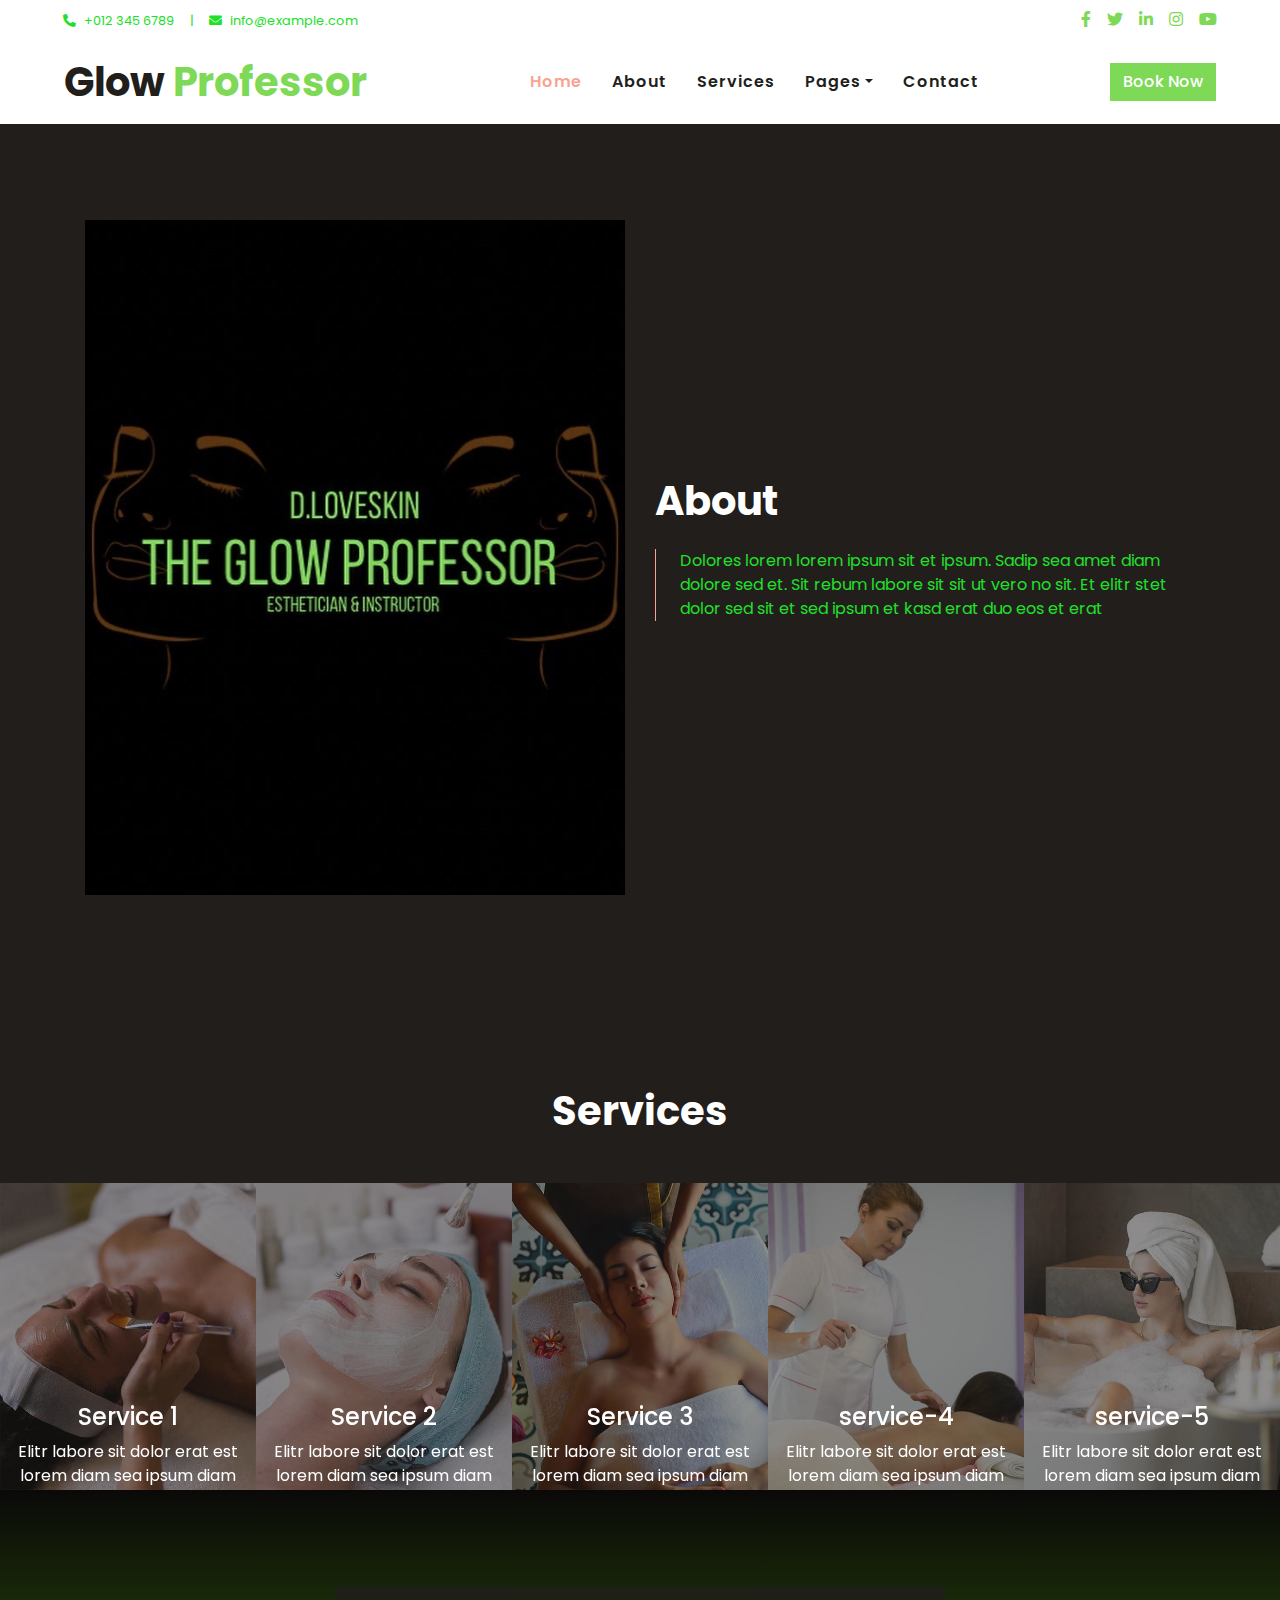
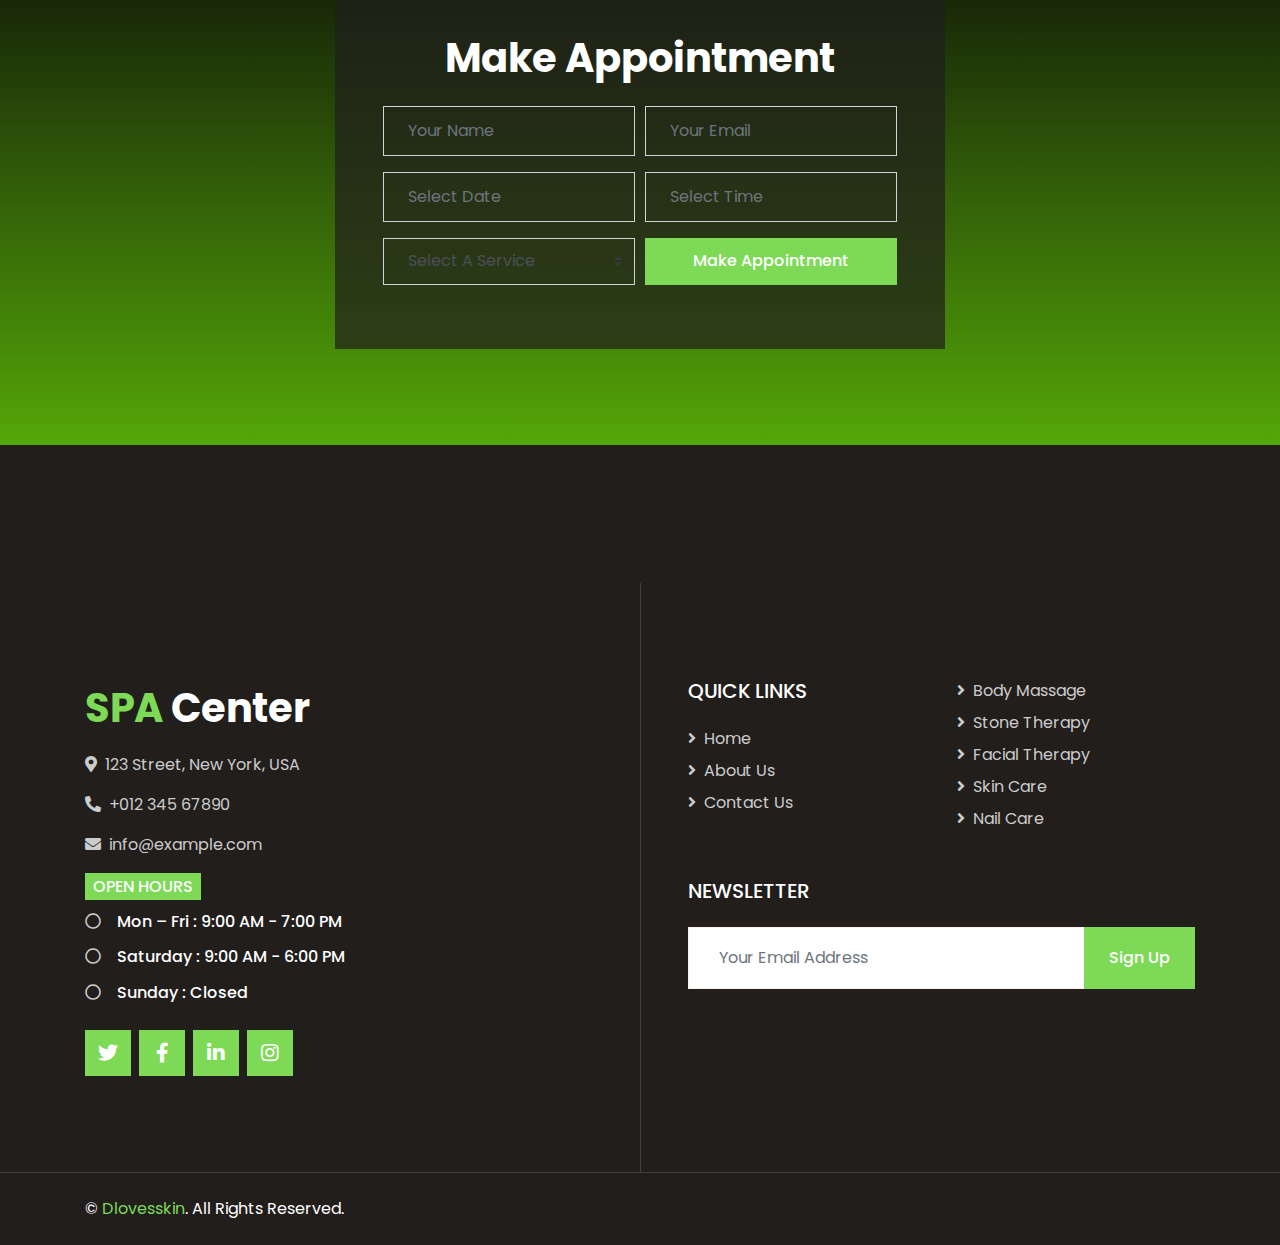
==== commit 3d9ad8b4: "CHANGED STYLING ECT" ====
--- a/index.html
+++ b/index.html
@@ -3,7 +3,7 @@
 
 <head>
     <meta charset="utf-8">
-    <title>SPA Center - Beauty & Spa HTML Template</title>
+    <title>D.Loveskin</title>
     <meta content="width=device-width, initial-scale=1.0" name="viewport">
     <meta content="Free HTML Templates" name="keywords">
     <meta content="Free HTML Templates" name="description">
@@ -96,11 +96,10 @@
         <div class="container py-5">
             <div class="row align-items-center">
                 <div class="col-lg-6 pb-5 pb-lg-0">
-                    <img class="img-fluid w-100" src="img/about.jpg" alt="">
+                    <img class="img-fluid w-100" src="img/unnamed.jpg" alt="">
                 </div>
                 <div class="col-lg-6">
-                    <h6 class="d-inline-block text-primary text-uppercase bg-light py-1 px-2">About Us</h6>
-                    <h1 class="mb-4">Your Best Spa, Beauty & Skin Care Center</h1>
+                    <h1 class="mb-4">About</h1>
                     <p class="pl-4 border-left border-primary">Dolores lorem lorem ipsum sit et ipsum. Sadip sea amet diam dolore sed et. Sit rebum labore sit sit ut vero no sit. Et elitr stet dolor sed sit et sed ipsum et kasd erat duo eos et erat</p>
                 </div>
             </div>
@@ -113,8 +112,7 @@
     <div class="container-fluid px-0 py-5 my-5">
         <div class="row mx-0 justify-content-center text-center">
             <div class="col-lg-6">
-                <h6 class="d-inline-block bg-light text-primary text-uppercase py-1 px-2">Our Service</h6>
-                <h1>Spa & Beauty Services</h1>
+                <h1>Services</h1>
             </div>
         </div>
         <div class="owl-carousel service-carousel">
@@ -124,7 +122,6 @@
                     <h4 class="text-white font-weight-medium px-3">Service 1 </h4>
                     <p class="text-white px-3 mb-3">Elitr labore sit dolor erat est lorem diam sea ipsum diam dolor duo sit ipsum</p>
                     <div class="w-100 bg-white text-center p-4" >
-                        <a class="btn btn-primary" href="">Book Now</a>
                     </div>
                 </div>
             </div>
@@ -134,7 +131,6 @@
                     <h4 class="text-white font-weight-medium px-3">Service 2 </h4>
                     <p class="text-white px-3 mb-3">Elitr labore sit dolor erat est lorem diam sea ipsum diam dolor duo sit ipsum</p>
                     <div class="w-100 bg-white text-center p-4" >
-                        <a class="btn btn-primary" href="">Book Now</a>
                     </div>
                 </div>
             </div>
@@ -144,7 +140,6 @@
                     <h4 class="text-white font-weight-medium px-3">Service 3</h4>
                     <p class="text-white px-3 mb-3">Elitr labore sit dolor erat est lorem diam sea ipsum diam dolor duo sit ipsum</p>
                     <div class="w-100 bg-white text-center p-4" >
-                        <a class="btn btn-primary" href="">Book Now</a>
                     </div>
                 </div>
             </div>
@@ -154,7 +149,6 @@
                     <h4 class="text-white font-weight-medium px-3">service-4</h4>
                     <p class="text-white px-3 mb-3">Elitr labore sit dolor erat est lorem diam sea ipsum diam dolor duo sit ipsum</p>
                     <div class="w-100 bg-white text-center p-4" >
-                        <a class="btn btn-primary" href="">Book Now</a>
                     </div>
                 </div>
             </div>
@@ -164,7 +158,6 @@
                     <h4 class="text-white font-weight-medium px-3">service-5</h4>
                     <p class="text-white px-3 mb-3">Elitr labore sit dolor erat est lorem diam sea ipsum diam dolor duo sit ipsum</p>
                     <div class="w-100 bg-white text-center p-4" >
-                        <a class="btn btn-primary" href="">Book Now</a>
                     </div>
                 </div>
             </div>
@@ -174,7 +167,6 @@
                     <h4 class="text-white font-weight-medium px-3">service-6</h4>
                     <p class="text-white px-3 mb-3">Elitr labore sit dolor erat est lorem diam sea ipsum diam dolor duo sit ipsum</p>
                     <div class="w-100 bg-white text-center p-4" >
-                        <a class="btn btn-primary" href="">Book now</a>
                     </div>
                 </div>
             </div>
@@ -234,45 +226,23 @@
     </div>
     <!-- Service End -->
 
-
-    <!-- Open Hours Start -->
-    <div class="container-fluid py-5">
-        <div class="container py-5">
-            <div class="row">
-                <div class="col-lg-6" style="min-height: 500px;">
-                    <div class="position-relative h-100">
-                        <img class="position-absolute w-100 h-100" src="img/opening.jpg" style="object-fit: cover;">
-                    </div>
-                </div>
-                <div class="col-lg-6 pt-5 pb-lg-5">
-                    <div class="hours-text bg-light p-4 p-lg-5 my-lg-5">
-                        <h6 class="d-inline-block text-white text-uppercase bg-primary py-1 px-2">Open Hours</h6>
-                        <p>Dolores lorem lorem ipsum sit et ipsum. Sadip sea amet diam dolore sed et. Sit rebum labore sit sit ut vero no sit. Et elitr stet dolor sed sit et sed ipsum et kasd ut. Erat duo eos et erat sed diam duo</p>
-                        <ul class="list-inline">
-                            <li class="h6 py-1"><i class="far fa-circle text-primary mr-3"></i>Mon – Fri : 9:00 AM - 7:00 PM</li>
-                            <li class="h6 py-1"><i class="far fa-circle text-primary mr-3"></i>Saturday : 9:00 AM - 6:00 PM</li>
-                            <li class="h6 py-1"><i class="far fa-circle text-primary mr-3"></i>Sunday : Closed</li>
-                        </ul>
-                        <a href="" class="btn btn-primary mt-2">Book Now</a>
-                    </div>
-                </div>
-            </div>
-        </div>
-    </div>
-    <!-- Open Hours End -->
-
     <!-- Footer Start -->
     <div class="footer container-fluid position-relative bg-dark py-5" style="margin-top: 90px;">
         <div class="container pt-5">
             <div class="row">
                 <div class="col-lg-6 pr-lg-5 mb-5">
                     <a href="index.html" class="navbar-brand">
-                        <h1 class="mb-3 text-white"><span class="text-primary">Glow</span> Professor</h1>
-                    </a>
-                    <p>Aliquyam sed elitr elitr erat sed diam ipsum eirmod eos lorem nonumy. Tempor sea ipsum diam  sed clita dolore eos dolores magna erat dolore sed stet justo et dolor.</p>
+                        <h1 class="mb-3 text-white"><span class="text-primary">SPA</span> Center</h1>
+                    </a>
                     <p><i class="fa fa-map-marker-alt mr-2"></i>123 Street, New York, USA</p>
                     <p><i class="fa fa-phone-alt mr-2"></i>+012 345 67890</p>
                     <p><i class="fa fa-envelope mr-2"></i>info@example.com</p>
+                    <h6 class="d-inline-block text-white text-uppercase bg-primary py-1 px-2">Open Hours</h6>
+                    <ul class="list-inline">
+                        <li class="h6 py-1"><i class="far fa-circle text-primary mr-3"></i>Mon – Fri : 9:00 AM - 7:00 PM</li>
+                        <li class="h6 py-1"><i class="far fa-circle text-primary mr-3"></i>Saturday : 9:00 AM - 6:00 PM</li>
+                        <li class="h6 py-1"><i class="far fa-circle text-primary mr-3"></i>Sunday : Closed</li>
+                    </ul>
                     <div class="d-flex justify-content-start mt-4">
                         <a class="btn btn-lg btn-primary btn-lg-square mr-2" href="#"><i class="fab fa-twitter"></i></a>
                         <a class="btn btn-lg btn-primary btn-lg-square mr-2" href="#"><i class="fab fa-facebook-f"></i></a>
@@ -287,10 +257,18 @@
                             <div class="d-flex flex-column justify-content-start">
                                 <a class="text-white-50 mb-2" href="#"><i class="fa fa-angle-right mr-2"></i>Home</a>
                                 <a class="text-white-50 mb-2" href="#"><i class="fa fa-angle-right mr-2"></i>About Us</a>
-                                <a class="text-white-50 mb-2" href="#"><i class="fa fa-angle-right mr-2"></i>Our Services</a>
-                               <a class="text-white-50" href="#"><i class="fa fa-angle-right mr-2"></i>Contact Us</a>
-                            </div>
-
+                                <a class="text-white-50" href="#"><i class="fa fa-angle-right mr-2"></i>Contact Us</a>
+                            </div>
+                        </div>
+                        <div class="col-sm-6 mb-5">
+                            <div class="d-flex flex-column justify-content-start">
+                                <a class="text-white-50 mb-2" href="#"><i class="fa fa-angle-right mr-2"></i>Body Massage</a>
+                                <a class="text-white-50 mb-2" href="#"><i class="fa fa-angle-right mr-2"></i>Stone Therapy</a>
+                                <a class="text-white-50 mb-2" href="#"><i class="fa fa-angle-right mr-2"></i>Facial Therapy</a>
+                                <a class="text-white-50 mb-2" href="#"><i class="fa fa-angle-right mr-2"></i>Skin Care</a>
+                                <a class="text-white-50" href="#"><i class="fa fa-angle-right mr-2"></i>Nail Care</a>
+                            </div>
+                        </div>
                         <div class="col-sm-12 mb-5">
                             <h5 class="text-white text-uppercase mb-4">Newsletter</h5>
                             <div class="w-100">
@@ -311,7 +289,7 @@
         <div class="container">
             <div class="row">
                 <div class="col-md-6 text-center text-md-left mb-3 mb-md-0">
-                    <p class="m-0 text-white">&copy; <a href="#">WHATEVERTHEWEBSITENAMEIS</a>. All Rights Reserved.</p>
+                    <p class="m-0 text-white">&copy; <a href="#">Dlovesskin</a>. All Rights Reserved.</p>
                 </div>
             </div>
         </div>
--- a/css/style.css
+++ b/css/style.css
@@ -12,18 +12,18 @@
   --pink: #e83e8c;
   --red: #dc3545;
   --orange: #fd7e14;
-  --yellow: #ffc107;
-  --green: rgba(106, 225, 0, 0.7);
+  --yellow: #FFFFFF;
+  --green: #7ED957;
   --teal: #20c997;
-  --cyan: #17a2b8;
+  --cyan: #FFFFFF;
   --white: #fff;
   --gray: #6c757d;
   --gray-dark: #343a40;
   --primary: #F9A392;
-  --secondary:rgba(106, 225, 0, 0.7);
-  --success: rgba(106, 225, 0, 0.7);
-  --info: #17a2b8;
-  --warning: #ffc107;
+  --secondary:#7ED957;
+  --success: #7ED957;
+  --info: #FFFFFF;
+  --warning: #FFFFFF;
   --danger: #dc3545;
   --light: #FEF1EF;
   --dark: #211E1C;
@@ -53,20 +53,27 @@
   display: block;
 }
 
+/* OVERALL BODY OF THE WEBSITE , COLOR, FONT, ECT */
 body {
   margin: 0;
   font-family: "Poppins", sans-serif;
   font-size: 1rem;
   font-weight: 400;
   line-height: 1.5;
-  color: #000000;
+  color: #21e02a;
   text-align: left;
-  background-color: #fff;
-}
+  background-color: #211E1C
+
+  ;
+}
+
+
 
 [tabindex="-1"]:focus:not(:focus-visible) {
   outline: 0 !important;
 }
+
+
 
 hr {
   box-sizing: content-box;
@@ -113,52 +120,21 @@
   margin-bottom: 0;
 }
 
-dt {
-  font-weight: 700;
-}
-
-dd {
-  margin-bottom: .5rem;
-  margin-left: 0;
-}
 
 blockquote {
   margin: 0 0 1rem;
 }
 
-b,
-strong {
-  font-weight: bolder;
-}
-
-small {
-  font-size: 80%;
-}
-
-sub,
-sup {
-  position: relative;
-  font-size: 75%;
-  line-height: 0;
-  vertical-align: baseline;
-}
-
-sub {
-  bottom: -.25em;
-}
-
-sup {
-  top: -.5em;
-}
+
 
 a {
-  color: rgba(106, 225, 0, 0.7);
+  color: #7ED957;
   text-decoration: none;
   background-color: transparent;
 }
 
 a:hover {
-  color:rgba(106, 225, 0, 0.7);
+  color:#7ED957;
   text-decoration: underline;
 }
 
@@ -180,6 +156,8 @@
   font-size: 1em;
 }
 
+
+/* LITTLE GREEN BAR ON THE SIDE */ 
 pre {
   margin-top: 0;
   margin-bottom: 1rem;
@@ -213,10 +191,6 @@
   caption-side: bottom;
 }
 
-th {
-  text-align: inherit;
-  text-align: -webkit-match-parent;
-}
 
 label {
   display: inline-block;
@@ -319,52 +293,13 @@
   }
 }
 
-progress {
-  vertical-align: baseline;
-}
-
-[type="number"]::-webkit-inner-spin-button,
-[type="number"]::-webkit-outer-spin-button {
-  height: auto;
-}
-
-[type="search"] {
-  outline-offset: -2px;
-  -webkit-appearance: none;
-}
-
-[type="search"]::-webkit-search-decoration {
-  -webkit-appearance: none;
-}
-
-::-webkit-file-upload-button {
-  font: inherit;
-  -webkit-appearance: button;
-}
-
-output {
-  display: inline-block;
-}
-
-summary {
-  display: list-item;
-  cursor: pointer;
-}
-
-template {
-  display: none;
-}
-
-[hidden] {
-  display: none !important;
-}
 
 h1, h2, h3, h4, h5, h6,
 .h1, .h2, .h3, .h4, .h5, .h6 {
   margin-bottom: 0.5rem;
   font-weight: 500;
   line-height: 1.2;
-  color: #211E1C;
+  color: #FFFFFF;
 }
 
 h1, .h1 {
@@ -484,7 +419,7 @@
 mark,
 .mark {
   padding: 0.2em;
-  background-color: #fcf8e3;
+  background-color: #000000;
 }
 
 .list-unstyled {
@@ -761,65 +696,7 @@
   max-width: 100%;
 }
 
-.order-first {
-  order: -1;
-}
-
-.order-last {
-  order: 13;
-}
-
-.order-0 {
-  order: 0;
-}
-
-.order-1 {
-  order: 1;
-}
-
-.order-2 {
-  order: 2;
-}
-
-.order-3 {
-  order: 3;
-}
-
-.order-4 {
-  order: 4;
-}
-
-.order-5 {
-  order: 5;
-}
-
-.order-6 {
-  order: 6;
-}
-
-.order-7 {
-  order: 7;
-}
-
-.order-8 {
-  order: 8;
-}
-
-.order-9 {
-  order: 9;
-}
-
-.order-10 {
-  order: 10;
-}
-
-.order-11 {
-  order: 11;
-}
-
-.order-12 {
-  order: 12;
-}
+
 
 .offset-1 {
   margin-left: 8.33333%;
@@ -2064,7 +1941,7 @@
   width: 100%;
   margin-top: 0.25rem;
   font-size: 80%;
-  color: rgba(106, 225, 0, 0.7);
+  color: #7ED957;
 }
 
 .valid-tooltip {
@@ -2090,7 +1967,7 @@
 }
 
 .was-validated .form-control:valid, .form-control.is-valid {
-  border-color: rgba(106, 225, 0, 0.7);
+  border-color: #7ED957;
   padding-right: calc(1.5em + 0.75rem);
   background-image: url("data:image/svg+xml,%3csvg xmlns='http://www.w3.org/2000/svg' width='8' height='8' viewBox='0 0 8 8'%3e%3cpath fill='%2328a745' d='M2.3 6.73L.6 4.53c-.4-1.04.46-1.4 1.1-.8l1.1 1.4 3.4-3.8c.6-.63 1.6-.27 1.2.7l-4 4.6c-.43.5-.8.4-1.1.1z'/%3e%3c/svg%3e");
   background-repeat: no-repeat;
@@ -2099,7 +1976,7 @@
 }
 
 .was-validated .form-control:valid:focus, .form-control.is-valid:focus {
-  border-color: rgba(106, 225, 0, 0.7);
+  border-color: #7ED957;
   box-shadow: 0 0 0 0.2rem rgba(40, 167, 69, 0.25);
 }
 
@@ -2109,18 +1986,18 @@
 }
 
 .was-validated .custom-select:valid, .custom-select.is-valid {
-  border-color: rgba(106, 225, 0, 0.7);
+  border-color: #7ED957;
   padding-right: calc(0.75em + 2.3125rem);
   background: url("data:image/svg+xml,%3csvg xmlns='http://www.w3.org/2000/svg' width='4' height='5' viewBox='0 0 4 5'%3e%3cpath fill='%23343a40' d='M2 0L0 2h4zm0 5L0 3h4z'/%3e%3c/svg%3e") no-repeat right 0.75rem center/8px 10px, url("data:image/svg+xml,%3csvg xmlns='http://www.w3.org/2000/svg' width='8' height='8' viewBox='0 0 8 8'%3e%3cpath fill='%2328a745' d='M2.3 6.73L.6 4.53c-.4-1.04.46-1.4 1.1-.8l1.1 1.4 3.4-3.8c.6-.63 1.6-.27 1.2.7l-4 4.6c-.43.5-.8.4-1.1.1z'/%3e%3c/svg%3e") #fff no-repeat center right 1.75rem/calc(0.75em + 0.375rem) calc(0.75em + 0.375rem);
 }
 
 .was-validated .custom-select:valid:focus, .custom-select.is-valid:focus {
-  border-color: rgba(106, 225, 0, 0.7);
+  border-color: #7ED957;
   box-shadow: 0 0 0 0.2rem rgba(40, 167, 69, 0.25);
 }
 
 .was-validated .form-check-input:valid ~ .form-check-label, .form-check-input.is-valid ~ .form-check-label {
-  color: rgba(106, 225, 0, 0.7);
+  color: #7ED957;
 }
 
 .was-validated .form-check-input:valid ~ .valid-feedback,
@@ -2130,11 +2007,11 @@
 }
 
 .was-validated .custom-control-input:valid ~ .custom-control-label, .custom-control-input.is-valid ~ .custom-control-label {
-  color: rgba(106, 225, 0, 0.7);
+  color: #7ED957;
 }
 
 .was-validated .custom-control-input:valid ~ .custom-control-label::before, .custom-control-input.is-valid ~ .custom-control-label::before {
-  border-color: rgba(106, 225, 0, 0.7);
+  border-color: #7ED957;
 }
 
 .was-validated .custom-control-input:valid:checked ~ .custom-control-label::before, .custom-control-input.is-valid:checked ~ .custom-control-label::before {
@@ -2147,15 +2024,15 @@
 }
 
 .was-validated .custom-control-input:valid:focus:not(:checked) ~ .custom-control-label::before, .custom-control-input.is-valid:focus:not(:checked) ~ .custom-control-label::before {
-  border-color: rgba(106, 225, 0, 0.7);
+  border-color: #7ED957;
 }
 
 .was-validated .custom-file-input:valid ~ .custom-file-label, .custom-file-input.is-valid ~ .custom-file-label {
-  border-color: rgba(106, 225, 0, 0.7);
+  border-color: #7ED957;
 }
 
 .was-validated .custom-file-input:valid:focus ~ .custom-file-label, .custom-file-input.is-valid:focus ~ .custom-file-label {
-  border-color: rgba(106, 225, 0, 0.7);
+  border-color: #7ED957;
   box-shadow: 0 0 0 0.2rem rgba(40, 167, 69, 0.25);
 }
 
@@ -2365,70 +2242,70 @@
 
 .btn-primary {
   color: #000000;
-  background-color:  rgba(106, 225, 0, 0.7);
-  border-color: rgba(106, 225, 0, 0.7);
+  background-color:  #7ED957;
+  border-color: #7ED957;
 }
 
 .btn-primary:hover {
   color: #212529;
-  background-color: rgba(106, 225, 0, 0.7);
-  border-color: rgba(106, 225, 0, 0.7);
+  background-color: #7ED957;
+  border-color: #7ED957;
 }
 
 .btn-primary:focus, .btn-primary.focus {
   color: #212529;
-  background-color:rgba(106, 225, 0, 0.7);
-  border-color: rgba(106, 225, 0, 0.7);
-  box-shadow: 0 0 0 0.2rem rgba(106, 225, 0, 0.7);
+  background-color:#7ED957;
+  border-color: #7ED957;
+  box-shadow: 0 0 0 0.2rem #7ED957;
 }
 
 .btn-primary.disabled, .btn-primary:disabled {
   color: #212529;
-  background-color:rgba(106, 225, 0, 0.7);
-  border-color: rgba(106, 225, 0, 0.7);
+  background-color:#7ED957;
+  border-color: #7ED957;
 }
 
 .btn-primary:not(:disabled):not(.disabled):active, .btn-primary:not(:disabled):not(.disabled).active,
 .show > .btn-primary.dropdown-toggle {
   color: #212529;
-  background-color: rgba(106, 225, 0, 0.7);
-  border-color: rgba(106, 225, 0, 0.7);
+  background-color: #7ED957;
+  border-color: #7ED957;
 }
 
 .btn-primary:not(:disabled):not(.disabled):active:focus, .btn-primary:not(:disabled):not(.disabled).active:focus,
 .show > .btn-primary.dropdown-toggle:focus {
-  box-shadow: 0 0 0 0.2rem rgba(106, 225, 0, 0.7);
+  box-shadow: 0 0 0 0.2rem #7ED957;
 }
 
 .btn-secondary {
   color: #212529;
-  background-color: rgba(106, 225, 0, 0.7);
-  border-color: rgba(106, 225, 0, 0.7);
+  background-color: #7ED957;
+  border-color: #7ED957;
 }
 
 .btn-secondary:hover {
   color: #fff;
-  background-color: rgba(106, 225, 0, 0.7);
+  background-color: #7ED957;
 }
 
 .btn-secondary:focus, .btn-secondary.focus {
   color: #fff;
-  background-color:rgba(106, 225, 0, 0.7);
-  border-color: rgba(106, 225, 0, 0.7);
-  box-shadow: 0 0 0 0.2rem rgba(106, 225, 0, 0.7);
+  background-color:#7ED957;
+  border-color: #7ED957;
+  box-shadow: 0 0 0 0.2rem #7ED957;
 }
 
 .btn-secondary.disabled, .btn-secondary:disabled {
   color: #212529;
-  background-color:rgba(106, 225, 0, 0.7);
-  border-color:rgba(106, 225, 0, 0.7);
+  background-color:#7ED957;
+  border-color:#7ED957;
 }
 
 .btn-secondary:not(:disabled):not(.disabled):active, .btn-secondary:not(:disabled):not(.disabled).active,
 .show > .btn-secondary.dropdown-toggle {
   color: #fff;
-  background-color:rgba(106, 225, 0, 0.7);
-  border-color:rgba(106, 225, 0, 0.7);
+  background-color:#7ED957;
+  border-color:#7ED957;
 }
 
 .btn-secondary:not(:disabled):not(.disabled):active:focus, .btn-secondary:not(:disabled):not(.disabled).active:focus,
@@ -2438,33 +2315,33 @@
 
 .btn-success {
   color: #fff;
-  background-color: rgba(106, 225, 0, 0.7);
-  border-color: rgba(106, 225, 0, 0.7);
+  background-color: #7ED957;
+  border-color: #7ED957;
 }
 
 .btn-success:hover {
   color: #fff;
-  background-color: rgba(106, 225, 0, 0.7);
-  border-color: rgba(106, 225, 0, 0.7);
+  background-color: #7ED957;
+  border-color: #7ED957;
 }
 
 .btn-success:focus, .btn-success.focus {
   color: #fff;
-  background-color: rgba(106, 225, 0, 0.7);
-  border-color: rgba(106, 225, 0, 0.7);
+  background-color: #7ED957;
+  border-color: #7ED957;
   box-shadow: 0 0 0 0.2rem rgba(72, 180, 97, 0.5);
 }
 
 .btn-success.disabled, .btn-success:disabled {
   color: #fff;
-  background-color: rgba(106, 225, 0, 0.7);
-  border-color: rgba(106, 225, 0, 0.7);
+  background-color: #7ED957;
+  border-color: #7ED957;
 }
 
 .btn-success:not(:disabled):not(.disabled):active, .btn-success:not(:disabled):not(.disabled).active,
 .show > .btn-success.dropdown-toggle {
   color: #fff;
-  background-color: rgba(106, 225, 0, 0.7);
+  background-color: #7ED957;
   border-color: #1c7430;
 }
 
@@ -2475,8 +2352,8 @@
 
 .btn-info {
   color: #fff;
-  background-color: #17a2b8;
-  border-color: #17a2b8;
+  background-color: #FFFFFF;
+  border-color: #FFFFFF;
 }
 
 .btn-info:hover {
@@ -2494,8 +2371,8 @@
 
 .btn-info.disabled, .btn-info:disabled {
   color: #fff;
-  background-color: #17a2b8;
-  border-color: #17a2b8;
+  background-color: #FFFFFF;
+  border-color: #FFFFFF;
 }
 
 .btn-info:not(:disabled):not(.disabled):active, .btn-info:not(:disabled):not(.disabled).active,
@@ -2512,8 +2389,8 @@
 
 .btn-warning {
   color: #212529;
-  background-color: #ffc107;
-  border-color: #ffc107;
+  background-color: #FFFFFF;
+  border-color: #FFFFFF;
 }
 
 .btn-warning:hover {
@@ -2531,8 +2408,8 @@
 
 .btn-warning.disabled, .btn-warning:disabled {
   color: #212529;
-  background-color: #ffc107;
-  border-color: #ffc107;
+  background-color: #FFFFFF;
+  border-color: #FFFFFF;
 }
 
 .btn-warning:not(:disabled):not(.disabled):active, .btn-warning:not(:disabled):not(.disabled).active,
@@ -2691,14 +2568,14 @@
 }
 
 .btn-outline-secondary {
-  color:rgba(106, 225, 0, 0.7);
-  border-color:rgba(106, 225, 0, 0.7);
+  color:#7ED957;
+  border-color:#7ED957;
 }
 
 .btn-outline-secondary:hover {
   color: #212529;
-  background-color:rgba(106, 225, 0, 0.7);
-  border-color:rgba(106, 225, 0, 0.7);
+  background-color:#7ED957;
+  border-color:#7ED957;
 }
 
 .btn-outline-secondary:focus, .btn-outline-secondary.focus {
@@ -2706,15 +2583,15 @@
 }
 
 .btn-outline-secondary.disabled, .btn-outline-secondary:disabled {
-  color:rgba(106, 225, 0, 0.7);
+  color:#7ED957;
   background-color: transparent;
 }
 
 .btn-outline-secondary:not(:disabled):not(.disabled):active, .btn-outline-secondary:not(:disabled):not(.disabled).active,
 .show > .btn-outline-secondary.dropdown-toggle {
   color: #212529;
-  background-color:rgba(106, 225, 0, 0.7);
-  border-color:rgba(106, 225, 0, 0.7);
+  background-color:#7ED957;
+  border-color:#7ED957;
 }
 
 .btn-outline-secondary:not(:disabled):not(.disabled):active:focus, .btn-outline-secondary:not(:disabled):not(.disabled).active:focus,
@@ -2723,14 +2600,14 @@
 }
 
 .btn-outline-success {
-  color: rgba(106, 225, 0, 0.7);
-  border-color: rgba(106, 225, 0, 0.7);
+  color: #7ED957;
+  border-color: #7ED957;
 }
 
 .btn-outline-success:hover {
   color: #fff;
-  background-color: rgba(106, 225, 0, 0.7);
-  border-color: rgba(106, 225, 0, 0.7);
+  background-color: #7ED957;
+  border-color: #7ED957;
 }
 
 .btn-outline-success:focus, .btn-outline-success.focus {
@@ -2738,15 +2615,15 @@
 }
 
 .btn-outline-success.disabled, .btn-outline-success:disabled {
-  color: rgba(106, 225, 0, 0.7);
+  color: #7ED957;
   background-color: transparent;
 }
 
 .btn-outline-success:not(:disabled):not(.disabled):active, .btn-outline-success:not(:disabled):not(.disabled).active,
 .show > .btn-outline-success.dropdown-toggle {
   color: #fff;
-  background-color: rgba(106, 225, 0, 0.7);
-  border-color: rgba(106, 225, 0, 0.7);
+  background-color: #7ED957;
+  border-color: #7ED957;
 }
 
 .btn-outline-success:not(:disabled):not(.disabled):active:focus, .btn-outline-success:not(:disabled):not(.disabled).active:focus,
@@ -2755,14 +2632,14 @@
 }
 
 .btn-outline-info {
-  color: #17a2b8;
-  border-color: #17a2b8;
+  color: #FFFFFF;
+  border-color: #FFFFFF;
 }
 
 .btn-outline-info:hover {
   color: #fff;
-  background-color: #17a2b8;
-  border-color: #17a2b8;
+  background-color: #FFFFFF;
+  border-color: #FFFFFF;
 }
 
 .btn-outline-info:focus, .btn-outline-info.focus {
@@ -2770,15 +2647,15 @@
 }
 
 .btn-outline-info.disabled, .btn-outline-info:disabled {
-  color: #17a2b8;
+  color: #FFFFFF;
   background-color: transparent;
 }
 
 .btn-outline-info:not(:disabled):not(.disabled):active, .btn-outline-info:not(:disabled):not(.disabled).active,
 .show > .btn-outline-info.dropdown-toggle {
   color: #fff;
-  background-color: #17a2b8;
-  border-color: #17a2b8;
+  background-color: #FFFFFF;
+  border-color: #FFFFFF;
 }
 
 .btn-outline-info:not(:disabled):not(.disabled):active:focus, .btn-outline-info:not(:disabled):not(.disabled).active:focus,
@@ -2787,14 +2664,14 @@
 }
 
 .btn-outline-warning {
-  color: #ffc107;
-  border-color: #ffc107;
+  color: #FFFFFF;
+  border-color: #FFFFFF;
 }
 
 .btn-outline-warning:hover {
   color: #212529;
-  background-color: #ffc107;
-  border-color: #ffc107;
+  background-color: #FFFFFF;
+  border-color: #FFFFFF;
 }
 
 .btn-outline-warning:focus, .btn-outline-warning.focus {
@@ -2802,15 +2679,15 @@
 }
 
 .btn-outline-warning.disabled, .btn-outline-warning:disabled {
-  color: #ffc107;
+  color: #FFFFFF;
   background-color: transparent;
 }
 
 .btn-outline-warning:not(:disabled):not(.disabled):active, .btn-outline-warning:not(:disabled):not(.disabled).active,
 .show > .btn-outline-warning.dropdown-toggle {
   color: #212529;
-  background-color: #ffc107;
-  border-color: #ffc107;
+  background-color: #FFFFFF;
+  border-color: #FFFFFF;
 }
 
 .btn-outline-warning:not(:disabled):not(.disabled):active:focus, .btn-outline-warning:not(:disabled):not(.disabled).active:focus,
@@ -2921,7 +2798,7 @@
 }
 
 .btn-link:hover {
-  color: #f56649;
+  color: #FFFFFF;
   text-decoration: underline;
 }
 
@@ -4588,7 +4465,7 @@
 
 .page-link:hover {
   z-index: 2;
-  color: #f56649;
+  color: #FFFFFF;
   text-decoration: none;
   background-color: #e9ecef;
   border-color: #dee2e6;
@@ -4684,12 +4561,12 @@
 
 .badge-secondary {
   color: #212529;
-  background-color:rgba(106, 225, 0, 0.7);
+  background-color:#7ED957;
 }
 
 a.badge-secondary:hover, a.badge-secondary:focus {
   color: #212529;
-  background-color:rgba(106, 225, 0, 0.7);
+  background-color:#7ED957;
 }
 
 a.badge-secondary:focus, a.badge-secondary.focus {
@@ -4699,12 +4576,12 @@
 
 .badge-success {
   color: #fff;
-  background-color: rgba(106, 225, 0, 0.7);
+  background-color: #7ED957;
 }
 
 a.badge-success:hover, a.badge-success:focus {
   color: #fff;
-  background-color: rgba(106, 225, 0, 0.7);
+  background-color: #7ED957;
 }
 
 a.badge-success:focus, a.badge-success.focus {
@@ -4714,7 +4591,7 @@
 
 .badge-info {
   color: #fff;
-  background-color: #17a2b8;
+  background-color: #FFFFFF;
 }
 
 a.badge-info:hover, a.badge-info:focus {
@@ -4729,7 +4606,7 @@
 
 .badge-warning {
   color: #212529;
-  background-color: #ffc107;
+  background-color: #FFFFFF;
 }
 
 a.badge-warning:hover, a.badge-warning:focus {
@@ -6093,7 +5970,7 @@
 }
 
 .bg-primary {
-  background-color: #F9A392 !important;
+  background-color: #7ED957 !important;
 }
 
 a.bg-primary:hover, a.bg-primary:focus,
@@ -6103,7 +5980,7 @@
 }
 
 .bg-secondary {
-  background-color: #6EBBF6 !important;
+  background-color: #FFFFFF !important;
 }
 
 a.bg-secondary:hover, a.bg-secondary:focus,
@@ -6113,7 +5990,7 @@
 }
 
 .bg-success {
-  background-color: #28a745 !important;
+  background-color: #FFFFFF !important;
 }
 
 a.bg-success:hover, a.bg-success:focus,
@@ -6123,7 +6000,7 @@
 }
 
 .bg-info {
-  background-color: #17a2b8 !important;
+  background-color: #FFFFFF !important;
 }
 
 a.bg-info:hover, a.bg-info:focus,
@@ -6133,7 +6010,7 @@
 }
 
 .bg-warning {
-  background-color: #ffc107 !important;
+  background-color: #FFFFFF !important;
 }
 
 a.bg-warning:hover, a.bg-warning:focus,
@@ -6153,7 +6030,7 @@
 }
 
 .bg-light {
-  background-color: #FEF1EF !important;
+  background-color: #FFFFFF !important;
 }
 
 a.bg-light:hover, a.bg-light:focus,
@@ -6225,19 +6102,19 @@
 }
 
 .border-secondary {
-  border-color: #6EBBF6 !important;
+  border-color: #FFFFFF !important;
 }
 
 .border-success {
-  border-color: #28a745 !important;
+  border-color: #FFFFFF !important;
 }
 
 .border-info {
-  border-color: #17a2b8 !important;
+  border-color: #FFFFFF !important;
 }
 
 .border-warning {
-  border-color: #ffc107 !important;
+  border-color: #FFFFFF !important;
 }
 
 .border-danger {
@@ -7252,1881 +7129,6 @@
   box-shadow: none !important;
 }
 
-.w-25 {
-  width: 25% !important;
-}
-
-.w-50 {
-  width: 50% !important;
-}
-
-.w-75 {
-  width: 75% !important;
-}
-
-.w-100 {
-  width: 100% !important;
-}
-
-.w-auto {
-  width: auto !important;
-}
-
-.h-25 {
-  height: 25% !important;
-}
-
-.h-50 {
-  height: 50% !important;
-}
-
-.h-75 {
-  height: 75% !important;
-}
-
-.h-100 {
-  height: 100% !important;
-}
-
-.h-auto {
-  height: auto !important;
-}
-
-.mw-100 {
-  max-width: 100% !important;
-}
-
-.mh-100 {
-  max-height: 100% !important;
-}
-
-.min-vw-100 {
-  min-width: 100vw !important;
-}
-
-.min-vh-100 {
-  min-height: 100vh !important;
-}
-
-.vw-100 {
-  width: 100vw !important;
-}
-
-.vh-100 {
-  height: 100vh !important;
-}
-
-.m-0 {
-  margin: 0 !important;
-}
-
-.mt-0,
-.my-0 {
-  margin-top: 0 !important;
-}
-
-.mr-0,
-.mx-0 {
-  margin-right: 0 !important;
-}
-
-.mb-0,
-.my-0 {
-  margin-bottom: 0 !important;
-}
-
-.ml-0,
-.mx-0 {
-  margin-left: 0 !important;
-}
-
-.m-1 {
-  margin: 0.25rem !important;
-}
-
-.mt-1,
-.my-1 {
-  margin-top: 0.25rem !important;
-}
-
-.mr-1,
-.mx-1 {
-  margin-right: 0.25rem !important;
-}
-
-.mb-1,
-.my-1 {
-  margin-bottom: 0.25rem !important;
-}
-
-.ml-1,
-.mx-1 {
-  margin-left: 0.25rem !important;
-}
-
-.m-2 {
-  margin: 0.5rem !important;
-}
-
-.mt-2,
-.my-2 {
-  margin-top: 0.5rem !important;
-}
-
-.mr-2,
-.mx-2 {
-  margin-right: 0.5rem !important;
-}
-
-.mb-2,
-.my-2 {
-  margin-bottom: 0.5rem !important;
-}
-
-.ml-2,
-.mx-2 {
-  margin-left: 0.5rem !important;
-}
-
-.m-3 {
-  margin: 1rem !important;
-}
-
-.mt-3,
-.my-3 {
-  margin-top: 1rem !important;
-}
-
-.mr-3,
-.mx-3 {
-  margin-right: 1rem !important;
-}
-
-.mb-3,
-.my-3 {
-  margin-bottom: 1rem !important;
-}
-
-.ml-3,
-.mx-3 {
-  margin-left: 1rem !important;
-}
-
-.m-4 {
-  margin: 1.5rem !important;
-}
-
-.mt-4,
-.my-4 {
-  margin-top: 1.5rem !important;
-}
-
-.mr-4,
-.mx-4 {
-  margin-right: 1.5rem !important;
-}
-
-.mb-4,
-.my-4 {
-  margin-bottom: 1.5rem !important;
-}
-
-.ml-4,
-.mx-4 {
-  margin-left: 1.5rem !important;
-}
-
-.m-5 {
-  margin: 3rem !important;
-}
-
-.mt-5,
-.my-5 {
-  margin-top: 3rem !important;
-}
-
-.mr-5,
-.mx-5 {
-  margin-right: 3rem !important;
-}
-
-.mb-5,
-.my-5 {
-  margin-bottom: 3rem !important;
-}
-
-.ml-5,
-.mx-5 {
-  margin-left: 3rem !important;
-}
-
-.p-0 {
-  padding: 0 !important;
-}
-
-.pt-0,
-.py-0 {
-  padding-top: 0 !important;
-}
-
-.pr-0,
-.px-0 {
-  padding-right: 0 !important;
-}
-
-.pb-0,
-.py-0 {
-  padding-bottom: 0 !important;
-}
-
-.pl-0,
-.px-0 {
-  padding-left: 0 !important;
-}
-
-.p-1 {
-  padding: 0.25rem !important;
-}
-
-.pt-1,
-.py-1 {
-  padding-top: 0.25rem !important;
-}
-
-.pr-1,
-.px-1 {
-  padding-right: 0.25rem !important;
-}
-
-.pb-1,
-.py-1 {
-  padding-bottom: 0.25rem !important;
-}
-
-.pl-1,
-.px-1 {
-  padding-left: 0.25rem !important;
-}
-
-.p-2 {
-  padding: 0.5rem !important;
-}
-
-.pt-2,
-.py-2 {
-  padding-top: 0.5rem !important;
-}
-
-.pr-2,
-.px-2 {
-  padding-right: 0.5rem !important;
-}
-
-.pb-2,
-.py-2 {
-  padding-bottom: 0.5rem !important;
-}
-
-.pl-2,
-.px-2 {
-  padding-left: 0.5rem !important;
-}
-
-.p-3 {
-  padding: 1rem !important;
-}
-
-.pt-3,
-.py-3 {
-  padding-top: 1rem !important;
-}
-
-.pr-3,
-.px-3 {
-  padding-right: 1rem !important;
-}
-
-.pb-3,
-.py-3 {
-  padding-bottom: 1rem !important;
-}
-
-.pl-3,
-.px-3 {
-  padding-left: 1rem !important;
-}
-
-.p-4 {
-  padding: 1.5rem !important;
-}
-
-.pt-4,
-.py-4 {
-  padding-top: 1.5rem !important;
-}
-
-.pr-4,
-.px-4 {
-  padding-right: 1.5rem !important;
-}
-
-.pb-4,
-.py-4 {
-  padding-bottom: 1.5rem !important;
-}
-
-.pl-4,
-.px-4 {
-  padding-left: 1.5rem !important;
-}
-
-.p-5 {
-  padding: 3rem !important;
-}
-
-.pt-5,
-.py-5 {
-  padding-top: 3rem !important;
-}
-
-.pr-5,
-.px-5 {
-  padding-right: 3rem !important;
-}
-
-.pb-5,
-.py-5 {
-  padding-bottom: 3rem !important;
-}
-
-.pl-5,
-.px-5 {
-  padding-left: 3rem !important;
-}
-
-.m-n1 {
-  margin: -0.25rem !important;
-}
-
-.mt-n1,
-.my-n1 {
-  margin-top: -0.25rem !important;
-}
-
-.mr-n1,
-.mx-n1 {
-  margin-right: -0.25rem !important;
-}
-
-.mb-n1,
-.my-n1 {
-  margin-bottom: -0.25rem !important;
-}
-
-.ml-n1,
-.mx-n1 {
-  margin-left: -0.25rem !important;
-}
-
-.m-n2 {
-  margin: -0.5rem !important;
-}
-
-.mt-n2,
-.my-n2 {
-  margin-top: -0.5rem !important;
-}
-
-.mr-n2,
-.mx-n2 {
-  margin-right: -0.5rem !important;
-}
-
-.mb-n2,
-.my-n2 {
-  margin-bottom: -0.5rem !important;
-}
-
-.ml-n2,
-.mx-n2 {
-  margin-left: -0.5rem !important;
-}
-
-.m-n3 {
-  margin: -1rem !important;
-}
-
-.mt-n3,
-.my-n3 {
-  margin-top: -1rem !important;
-}
-
-.mr-n3,
-.mx-n3 {
-  margin-right: -1rem !important;
-}
-
-.mb-n3,
-.my-n3 {
-  margin-bottom: -1rem !important;
-}
-
-.ml-n3,
-.mx-n3 {
-  margin-left: -1rem !important;
-}
-
-.m-n4 {
-  margin: -1.5rem !important;
-}
-
-.mt-n4,
-.my-n4 {
-  margin-top: -1.5rem !important;
-}
-
-.mr-n4,
-.mx-n4 {
-  margin-right: -1.5rem !important;
-}
-
-.mb-n4,
-.my-n4 {
-  margin-bottom: -1.5rem !important;
-}
-
-.ml-n4,
-.mx-n4 {
-  margin-left: -1.5rem !important;
-}
-
-.m-n5 {
-  margin: -3rem !important;
-}
-
-.mt-n5,
-.my-n5 {
-  margin-top: -3rem !important;
-}
-
-.mr-n5,
-.mx-n5 {
-  margin-right: -3rem !important;
-}
-
-.mb-n5,
-.my-n5 {
-  margin-bottom: -3rem !important;
-}
-
-.ml-n5,
-.mx-n5 {
-  margin-left: -3rem !important;
-}
-
-.m-auto {
-  margin: auto !important;
-}
-
-.mt-auto,
-.my-auto {
-  margin-top: auto !important;
-}
-
-.mr-auto,
-.mx-auto {
-  margin-right: auto !important;
-}
-
-.mb-auto,
-.my-auto {
-  margin-bottom: auto !important;
-}
-
-.ml-auto,
-.mx-auto {
-  margin-left: auto !important;
-}
-
-@media (min-width: 576px) {
-  .m-sm-0 {
-    margin: 0 !important;
-  }
-  .mt-sm-0,
-  .my-sm-0 {
-    margin-top: 0 !important;
-  }
-  .mr-sm-0,
-  .mx-sm-0 {
-    margin-right: 0 !important;
-  }
-  .mb-sm-0,
-  .my-sm-0 {
-    margin-bottom: 0 !important;
-  }
-  .ml-sm-0,
-  .mx-sm-0 {
-    margin-left: 0 !important;
-  }
-  .m-sm-1 {
-    margin: 0.25rem !important;
-  }
-  .mt-sm-1,
-  .my-sm-1 {
-    margin-top: 0.25rem !important;
-  }
-  .mr-sm-1,
-  .mx-sm-1 {
-    margin-right: 0.25rem !important;
-  }
-  .mb-sm-1,
-  .my-sm-1 {
-    margin-bottom: 0.25rem !important;
-  }
-  .ml-sm-1,
-  .mx-sm-1 {
-    margin-left: 0.25rem !important;
-  }
-  .m-sm-2 {
-    margin: 0.5rem !important;
-  }
-  .mt-sm-2,
-  .my-sm-2 {
-    margin-top: 0.5rem !important;
-  }
-  .mr-sm-2,
-  .mx-sm-2 {
-    margin-right: 0.5rem !important;
-  }
-  .mb-sm-2,
-  .my-sm-2 {
-    margin-bottom: 0.5rem !important;
-  }
-  .ml-sm-2,
-  .mx-sm-2 {
-    margin-left: 0.5rem !important;
-  }
-  .m-sm-3 {
-    margin: 1rem !important;
-  }
-  .mt-sm-3,
-  .my-sm-3 {
-    margin-top: 1rem !important;
-  }
-  .mr-sm-3,
-  .mx-sm-3 {
-    margin-right: 1rem !important;
-  }
-  .mb-sm-3,
-  .my-sm-3 {
-    margin-bottom: 1rem !important;
-  }
-  .ml-sm-3,
-  .mx-sm-3 {
-    margin-left: 1rem !important;
-  }
-  .m-sm-4 {
-    margin: 1.5rem !important;
-  }
-  .mt-sm-4,
-  .my-sm-4 {
-    margin-top: 1.5rem !important;
-  }
-  .mr-sm-4,
-  .mx-sm-4 {
-    margin-right: 1.5rem !important;
-  }
-  .mb-sm-4,
-  .my-sm-4 {
-    margin-bottom: 1.5rem !important;
-  }
-  .ml-sm-4,
-  .mx-sm-4 {
-    margin-left: 1.5rem !important;
-  }
-  .m-sm-5 {
-    margin: 3rem !important;
-  }
-  .mt-sm-5,
-  .my-sm-5 {
-    margin-top: 3rem !important;
-  }
-  .mr-sm-5,
-  .mx-sm-5 {
-    margin-right: 3rem !important;
-  }
-  .mb-sm-5,
-  .my-sm-5 {
-    margin-bottom: 3rem !important;
-  }
-  .ml-sm-5,
-  .mx-sm-5 {
-    margin-left: 3rem !important;
-  }
-  .p-sm-0 {
-    padding: 0 !important;
-  }
-  .pt-sm-0,
-  .py-sm-0 {
-    padding-top: 0 !important;
-  }
-  .pr-sm-0,
-  .px-sm-0 {
-    padding-right: 0 !important;
-  }
-  .pb-sm-0,
-  .py-sm-0 {
-    padding-bottom: 0 !important;
-  }
-  .pl-sm-0,
-  .px-sm-0 {
-    padding-left: 0 !important;
-  }
-  .p-sm-1 {
-    padding: 0.25rem !important;
-  }
-  .pt-sm-1,
-  .py-sm-1 {
-    padding-top: 0.25rem !important;
-  }
-  .pr-sm-1,
-  .px-sm-1 {
-    padding-right: 0.25rem !important;
-  }
-  .pb-sm-1,
-  .py-sm-1 {
-    padding-bottom: 0.25rem !important;
-  }
-  .pl-sm-1,
-  .px-sm-1 {
-    padding-left: 0.25rem !important;
-  }
-  .p-sm-2 {
-    padding: 0.5rem !important;
-  }
-  .pt-sm-2,
-  .py-sm-2 {
-    padding-top: 0.5rem !important;
-  }
-  .pr-sm-2,
-  .px-sm-2 {
-    padding-right: 0.5rem !important;
-  }
-  .pb-sm-2,
-  .py-sm-2 {
-    padding-bottom: 0.5rem !important;
-  }
-  .pl-sm-2,
-  .px-sm-2 {
-    padding-left: 0.5rem !important;
-  }
-  .p-sm-3 {
-    padding: 1rem !important;
-  }
-  .pt-sm-3,
-  .py-sm-3 {
-    padding-top: 1rem !important;
-  }
-  .pr-sm-3,
-  .px-sm-3 {
-    padding-right: 1rem !important;
-  }
-  .pb-sm-3,
-  .py-sm-3 {
-    padding-bottom: 1rem !important;
-  }
-  .pl-sm-3,
-  .px-sm-3 {
-    padding-left: 1rem !important;
-  }
-  .p-sm-4 {
-    padding: 1.5rem !important;
-  }
-  .pt-sm-4,
-  .py-sm-4 {
-    padding-top: 1.5rem !important;
-  }
-  .pr-sm-4,
-  .px-sm-4 {
-    padding-right: 1.5rem !important;
-  }
-  .pb-sm-4,
-  .py-sm-4 {
-    padding-bottom: 1.5rem !important;
-  }
-  .pl-sm-4,
-  .px-sm-4 {
-    padding-left: 1.5rem !important;
-  }
-  .p-sm-5 {
-    padding: 3rem !important;
-  }
-  .pt-sm-5,
-  .py-sm-5 {
-    padding-top: 3rem !important;
-  }
-  .pr-sm-5,
-  .px-sm-5 {
-    padding-right: 3rem !important;
-  }
-  .pb-sm-5,
-  .py-sm-5 {
-    padding-bottom: 3rem !important;
-  }
-  .pl-sm-5,
-  .px-sm-5 {
-    padding-left: 3rem !important;
-  }
-  .m-sm-n1 {
-    margin: -0.25rem !important;
-  }
-  .mt-sm-n1,
-  .my-sm-n1 {
-    margin-top: -0.25rem !important;
-  }
-  .mr-sm-n1,
-  .mx-sm-n1 {
-    margin-right: -0.25rem !important;
-  }
-  .mb-sm-n1,
-  .my-sm-n1 {
-    margin-bottom: -0.25rem !important;
-  }
-  .ml-sm-n1,
-  .mx-sm-n1 {
-    margin-left: -0.25rem !important;
-  }
-  .m-sm-n2 {
-    margin: -0.5rem !important;
-  }
-  .mt-sm-n2,
-  .my-sm-n2 {
-    margin-top: -0.5rem !important;
-  }
-  .mr-sm-n2,
-  .mx-sm-n2 {
-    margin-right: -0.5rem !important;
-  }
-  .mb-sm-n2,
-  .my-sm-n2 {
-    margin-bottom: -0.5rem !important;
-  }
-  .ml-sm-n2,
-  .mx-sm-n2 {
-    margin-left: -0.5rem !important;
-  }
-  .m-sm-n3 {
-    margin: -1rem !important;
-  }
-  .mt-sm-n3,
-  .my-sm-n3 {
-    margin-top: -1rem !important;
-  }
-  .mr-sm-n3,
-  .mx-sm-n3 {
-    margin-right: -1rem !important;
-  }
-  .mb-sm-n3,
-  .my-sm-n3 {
-    margin-bottom: -1rem !important;
-  }
-  .ml-sm-n3,
-  .mx-sm-n3 {
-    margin-left: -1rem !important;
-  }
-  .m-sm-n4 {
-    margin: -1.5rem !important;
-  }
-  .mt-sm-n4,
-  .my-sm-n4 {
-    margin-top: -1.5rem !important;
-  }
-  .mr-sm-n4,
-  .mx-sm-n4 {
-    margin-right: -1.5rem !important;
-  }
-  .mb-sm-n4,
-  .my-sm-n4 {
-    margin-bottom: -1.5rem !important;
-  }
-  .ml-sm-n4,
-  .mx-sm-n4 {
-    margin-left: -1.5rem !important;
-  }
-  .m-sm-n5 {
-    margin: -3rem !important;
-  }
-  .mt-sm-n5,
-  .my-sm-n5 {
-    margin-top: -3rem !important;
-  }
-  .mr-sm-n5,
-  .mx-sm-n5 {
-    margin-right: -3rem !important;
-  }
-  .mb-sm-n5,
-  .my-sm-n5 {
-    margin-bottom: -3rem !important;
-  }
-  .ml-sm-n5,
-  .mx-sm-n5 {
-    margin-left: -3rem !important;
-  }
-  .m-sm-auto {
-    margin: auto !important;
-  }
-  .mt-sm-auto,
-  .my-sm-auto {
-    margin-top: auto !important;
-  }
-  .mr-sm-auto,
-  .mx-sm-auto {
-    margin-right: auto !important;
-  }
-  .mb-sm-auto,
-  .my-sm-auto {
-    margin-bottom: auto !important;
-  }
-  .ml-sm-auto,
-  .mx-sm-auto {
-    margin-left: auto !important;
-  }
-}
-
-@media (min-width: 768px) {
-  .m-md-0 {
-    margin: 0 !important;
-  }
-  .mt-md-0,
-  .my-md-0 {
-    margin-top: 0 !important;
-  }
-  .mr-md-0,
-  .mx-md-0 {
-    margin-right: 0 !important;
-  }
-  .mb-md-0,
-  .my-md-0 {
-    margin-bottom: 0 !important;
-  }
-  .ml-md-0,
-  .mx-md-0 {
-    margin-left: 0 !important;
-  }
-  .m-md-1 {
-    margin: 0.25rem !important;
-  }
-  .mt-md-1,
-  .my-md-1 {
-    margin-top: 0.25rem !important;
-  }
-  .mr-md-1,
-  .mx-md-1 {
-    margin-right: 0.25rem !important;
-  }
-  .mb-md-1,
-  .my-md-1 {
-    margin-bottom: 0.25rem !important;
-  }
-  .ml-md-1,
-  .mx-md-1 {
-    margin-left: 0.25rem !important;
-  }
-  .m-md-2 {
-    margin: 0.5rem !important;
-  }
-  .mt-md-2,
-  .my-md-2 {
-    margin-top: 0.5rem !important;
-  }
-  .mr-md-2,
-  .mx-md-2 {
-    margin-right: 0.5rem !important;
-  }
-  .mb-md-2,
-  .my-md-2 {
-    margin-bottom: 0.5rem !important;
-  }
-  .ml-md-2,
-  .mx-md-2 {
-    margin-left: 0.5rem !important;
-  }
-  .m-md-3 {
-    margin: 1rem !important;
-  }
-  .mt-md-3,
-  .my-md-3 {
-    margin-top: 1rem !important;
-  }
-  .mr-md-3,
-  .mx-md-3 {
-    margin-right: 1rem !important;
-  }
-  .mb-md-3,
-  .my-md-3 {
-    margin-bottom: 1rem !important;
-  }
-  .ml-md-3,
-  .mx-md-3 {
-    margin-left: 1rem !important;
-  }
-  .m-md-4 {
-    margin: 1.5rem !important;
-  }
-  .mt-md-4,
-  .my-md-4 {
-    margin-top: 1.5rem !important;
-  }
-  .mr-md-4,
-  .mx-md-4 {
-    margin-right: 1.5rem !important;
-  }
-  .mb-md-4,
-  .my-md-4 {
-    margin-bottom: 1.5rem !important;
-  }
-  .ml-md-4,
-  .mx-md-4 {
-    margin-left: 1.5rem !important;
-  }
-  .m-md-5 {
-    margin: 3rem !important;
-  }
-  .mt-md-5,
-  .my-md-5 {
-    margin-top: 3rem !important;
-  }
-  .mr-md-5,
-  .mx-md-5 {
-    margin-right: 3rem !important;
-  }
-  .mb-md-5,
-  .my-md-5 {
-    margin-bottom: 3rem !important;
-  }
-  .ml-md-5,
-  .mx-md-5 {
-    margin-left: 3rem !important;
-  }
-  .p-md-0 {
-    padding: 0 !important;
-  }
-  .pt-md-0,
-  .py-md-0 {
-    padding-top: 0 !important;
-  }
-  .pr-md-0,
-  .px-md-0 {
-    padding-right: 0 !important;
-  }
-  .pb-md-0,
-  .py-md-0 {
-    padding-bottom: 0 !important;
-  }
-  .pl-md-0,
-  .px-md-0 {
-    padding-left: 0 !important;
-  }
-  .p-md-1 {
-    padding: 0.25rem !important;
-  }
-  .pt-md-1,
-  .py-md-1 {
-    padding-top: 0.25rem !important;
-  }
-  .pr-md-1,
-  .px-md-1 {
-    padding-right: 0.25rem !important;
-  }
-  .pb-md-1,
-  .py-md-1 {
-    padding-bottom: 0.25rem !important;
-  }
-  .pl-md-1,
-  .px-md-1 {
-    padding-left: 0.25rem !important;
-  }
-  .p-md-2 {
-    padding: 0.5rem !important;
-  }
-  .pt-md-2,
-  .py-md-2 {
-    padding-top: 0.5rem !important;
-  }
-  .pr-md-2,
-  .px-md-2 {
-    padding-right: 0.5rem !important;
-  }
-  .pb-md-2,
-  .py-md-2 {
-    padding-bottom: 0.5rem !important;
-  }
-  .pl-md-2,
-  .px-md-2 {
-    padding-left: 0.5rem !important;
-  }
-  .p-md-3 {
-    padding: 1rem !important;
-  }
-  .pt-md-3,
-  .py-md-3 {
-    padding-top: 1rem !important;
-  }
-  .pr-md-3,
-  .px-md-3 {
-    padding-right: 1rem !important;
-  }
-  .pb-md-3,
-  .py-md-3 {
-    padding-bottom: 1rem !important;
-  }
-  .pl-md-3,
-  .px-md-3 {
-    padding-left: 1rem !important;
-  }
-  .p-md-4 {
-    padding: 1.5rem !important;
-  }
-  .pt-md-4,
-  .py-md-4 {
-    padding-top: 1.5rem !important;
-  }
-  .pr-md-4,
-  .px-md-4 {
-    padding-right: 1.5rem !important;
-  }
-  .pb-md-4,
-  .py-md-4 {
-    padding-bottom: 1.5rem !important;
-  }
-  .pl-md-4,
-  .px-md-4 {
-    padding-left: 1.5rem !important;
-  }
-  .p-md-5 {
-    padding: 3rem !important;
-  }
-  .pt-md-5,
-  .py-md-5 {
-    padding-top: 3rem !important;
-  }
-  .pr-md-5,
-  .px-md-5 {
-    padding-right: 3rem !important;
-  }
-  .pb-md-5,
-  .py-md-5 {
-    padding-bottom: 3rem !important;
-  }
-  .pl-md-5,
-  .px-md-5 {
-    padding-left: 3rem !important;
-  }
-  .m-md-n1 {
-    margin: -0.25rem !important;
-  }
-  .mt-md-n1,
-  .my-md-n1 {
-    margin-top: -0.25rem !important;
-  }
-  .mr-md-n1,
-  .mx-md-n1 {
-    margin-right: -0.25rem !important;
-  }
-  .mb-md-n1,
-  .my-md-n1 {
-    margin-bottom: -0.25rem !important;
-  }
-  .ml-md-n1,
-  .mx-md-n1 {
-    margin-left: -0.25rem !important;
-  }
-  .m-md-n2 {
-    margin: -0.5rem !important;
-  }
-  .mt-md-n2,
-  .my-md-n2 {
-    margin-top: -0.5rem !important;
-  }
-  .mr-md-n2,
-  .mx-md-n2 {
-    margin-right: -0.5rem !important;
-  }
-  .mb-md-n2,
-  .my-md-n2 {
-    margin-bottom: -0.5rem !important;
-  }
-  .ml-md-n2,
-  .mx-md-n2 {
-    margin-left: -0.5rem !important;
-  }
-  .m-md-n3 {
-    margin: -1rem !important;
-  }
-  .mt-md-n3,
-  .my-md-n3 {
-    margin-top: -1rem !important;
-  }
-  .mr-md-n3,
-  .mx-md-n3 {
-    margin-right: -1rem !important;
-  }
-  .mb-md-n3,
-  .my-md-n3 {
-    margin-bottom: -1rem !important;
-  }
-  .ml-md-n3,
-  .mx-md-n3 {
-    margin-left: -1rem !important;
-  }
-  .m-md-n4 {
-    margin: -1.5rem !important;
-  }
-  .mt-md-n4,
-  .my-md-n4 {
-    margin-top: -1.5rem !important;
-  }
-  .mr-md-n4,
-  .mx-md-n4 {
-    margin-right: -1.5rem !important;
-  }
-  .mb-md-n4,
-  .my-md-n4 {
-    margin-bottom: -1.5rem !important;
-  }
-  .ml-md-n4,
-  .mx-md-n4 {
-    margin-left: -1.5rem !important;
-  }
-  .m-md-n5 {
-    margin: -3rem !important;
-  }
-  .mt-md-n5,
-  .my-md-n5 {
-    margin-top: -3rem !important;
-  }
-  .mr-md-n5,
-  .mx-md-n5 {
-    margin-right: -3rem !important;
-  }
-  .mb-md-n5,
-  .my-md-n5 {
-    margin-bottom: -3rem !important;
-  }
-  .ml-md-n5,
-  .mx-md-n5 {
-    margin-left: -3rem !important;
-  }
-  .m-md-auto {
-    margin: auto !important;
-  }
-  .mt-md-auto,
-  .my-md-auto {
-    margin-top: auto !important;
-  }
-  .mr-md-auto,
-  .mx-md-auto {
-    margin-right: auto !important;
-  }
-  .mb-md-auto,
-  .my-md-auto {
-    margin-bottom: auto !important;
-  }
-  .ml-md-auto,
-  .mx-md-auto {
-    margin-left: auto !important;
-  }
-}
-
-@media (min-width: 992px) {
-  .m-lg-0 {
-    margin: 0 !important;
-  }
-  .mt-lg-0,
-  .my-lg-0 {
-    margin-top: 0 !important;
-  }
-  .mr-lg-0,
-  .mx-lg-0 {
-    margin-right: 0 !important;
-  }
-  .mb-lg-0,
-  .my-lg-0 {
-    margin-bottom: 0 !important;
-  }
-  .ml-lg-0,
-  .mx-lg-0 {
-    margin-left: 0 !important;
-  }
-  .m-lg-1 {
-    margin: 0.25rem !important;
-  }
-  .mt-lg-1,
-  .my-lg-1 {
-    margin-top: 0.25rem !important;
-  }
-  .mr-lg-1,
-  .mx-lg-1 {
-    margin-right: 0.25rem !important;
-  }
-  .mb-lg-1,
-  .my-lg-1 {
-    margin-bottom: 0.25rem !important;
-  }
-  .ml-lg-1,
-  .mx-lg-1 {
-    margin-left: 0.25rem !important;
-  }
-  .m-lg-2 {
-    margin: 0.5rem !important;
-  }
-  .mt-lg-2,
-  .my-lg-2 {
-    margin-top: 0.5rem !important;
-  }
-  .mr-lg-2,
-  .mx-lg-2 {
-    margin-right: 0.5rem !important;
-  }
-  .mb-lg-2,
-  .my-lg-2 {
-    margin-bottom: 0.5rem !important;
-  }
-  .ml-lg-2,
-  .mx-lg-2 {
-    margin-left: 0.5rem !important;
-  }
-  .m-lg-3 {
-    margin: 1rem !important;
-  }
-  .mt-lg-3,
-  .my-lg-3 {
-    margin-top: 1rem !important;
-  }
-  .mr-lg-3,
-  .mx-lg-3 {
-    margin-right: 1rem !important;
-  }
-  .mb-lg-3,
-  .my-lg-3 {
-    margin-bottom: 1rem !important;
-  }
-  .ml-lg-3,
-  .mx-lg-3 {
-    margin-left: 1rem !important;
-  }
-  .m-lg-4 {
-    margin: 1.5rem !important;
-  }
-  .mt-lg-4,
-  .my-lg-4 {
-    margin-top: 1.5rem !important;
-  }
-  .mr-lg-4,
-  .mx-lg-4 {
-    margin-right: 1.5rem !important;
-  }
-  .mb-lg-4,
-  .my-lg-4 {
-    margin-bottom: 1.5rem !important;
-  }
-  .ml-lg-4,
-  .mx-lg-4 {
-    margin-left: 1.5rem !important;
-  }
-  .m-lg-5 {
-    margin: 3rem !important;
-  }
-  .mt-lg-5,
-  .my-lg-5 {
-    margin-top: 3rem !important;
-  }
-  .mr-lg-5,
-  .mx-lg-5 {
-    margin-right: 3rem !important;
-  }
-  .mb-lg-5,
-  .my-lg-5 {
-    margin-bottom: 3rem !important;
-  }
-  .ml-lg-5,
-  .mx-lg-5 {
-    margin-left: 3rem !important;
-  }
-  .p-lg-0 {
-    padding: 0 !important;
-  }
-  .pt-lg-0,
-  .py-lg-0 {
-    padding-top: 0 !important;
-  }
-  .pr-lg-0,
-  .px-lg-0 {
-    padding-right: 0 !important;
-  }
-  .pb-lg-0,
-  .py-lg-0 {
-    padding-bottom: 0 !important;
-  }
-  .pl-lg-0,
-  .px-lg-0 {
-    padding-left: 0 !important;
-  }
-  .p-lg-1 {
-    padding: 0.25rem !important;
-  }
-  .pt-lg-1,
-  .py-lg-1 {
-    padding-top: 0.25rem !important;
-  }
-  .pr-lg-1,
-  .px-lg-1 {
-    padding-right: 0.25rem !important;
-  }
-  .pb-lg-1,
-  .py-lg-1 {
-    padding-bottom: 0.25rem !important;
-  }
-  .pl-lg-1,
-  .px-lg-1 {
-    padding-left: 0.25rem !important;
-  }
-  .p-lg-2 {
-    padding: 0.5rem !important;
-  }
-  .pt-lg-2,
-  .py-lg-2 {
-    padding-top: 0.5rem !important;
-  }
-  .pr-lg-2,
-  .px-lg-2 {
-    padding-right: 0.5rem !important;
-  }
-  .pb-lg-2,
-  .py-lg-2 {
-    padding-bottom: 0.5rem !important;
-  }
-  .pl-lg-2,
-  .px-lg-2 {
-    padding-left: 0.5rem !important;
-  }
-  .p-lg-3 {
-    padding: 1rem !important;
-  }
-  .pt-lg-3,
-  .py-lg-3 {
-    padding-top: 1rem !important;
-  }
-  .pr-lg-3,
-  .px-lg-3 {
-    padding-right: 1rem !important;
-  }
-  .pb-lg-3,
-  .py-lg-3 {
-    padding-bottom: 1rem !important;
-  }
-  .pl-lg-3,
-  .px-lg-3 {
-    padding-left: 1rem !important;
-  }
-  .p-lg-4 {
-    padding: 1.5rem !important;
-  }
-  .pt-lg-4,
-  .py-lg-4 {
-    padding-top: 1.5rem !important;
-  }
-  .pr-lg-4,
-  .px-lg-4 {
-    padding-right: 1.5rem !important;
-  }
-  .pb-lg-4,
-  .py-lg-4 {
-    padding-bottom: 1.5rem !important;
-  }
-  .pl-lg-4,
-  .px-lg-4 {
-    padding-left: 1.5rem !important;
-  }
-  .p-lg-5 {
-    padding: 3rem !important;
-  }
-  .pt-lg-5,
-  .py-lg-5 {
-    padding-top: 3rem !important;
-  }
-  .pr-lg-5,
-  .px-lg-5 {
-    padding-right: 3rem !important;
-  }
-  .pb-lg-5,
-  .py-lg-5 {
-    padding-bottom: 3rem !important;
-  }
-  .pl-lg-5,
-  .px-lg-5 {
-    padding-left: 3rem !important;
-  }
-  .m-lg-n1 {
-    margin: -0.25rem !important;
-  }
-  .mt-lg-n1,
-  .my-lg-n1 {
-    margin-top: -0.25rem !important;
-  }
-  .mr-lg-n1,
-  .mx-lg-n1 {
-    margin-right: -0.25rem !important;
-  }
-  .mb-lg-n1,
-  .my-lg-n1 {
-    margin-bottom: -0.25rem !important;
-  }
-  .ml-lg-n1,
-  .mx-lg-n1 {
-    margin-left: -0.25rem !important;
-  }
-  .m-lg-n2 {
-    margin: -0.5rem !important;
-  }
-  .mt-lg-n2,
-  .my-lg-n2 {
-    margin-top: -0.5rem !important;
-  }
-  .mr-lg-n2,
-  .mx-lg-n2 {
-    margin-right: -0.5rem !important;
-  }
-  .mb-lg-n2,
-  .my-lg-n2 {
-    margin-bottom: -0.5rem !important;
-  }
-  .ml-lg-n2,
-  .mx-lg-n2 {
-    margin-left: -0.5rem !important;
-  }
-  .m-lg-n3 {
-    margin: -1rem !important;
-  }
-  .mt-lg-n3,
-  .my-lg-n3 {
-    margin-top: -1rem !important;
-  }
-  .mr-lg-n3,
-  .mx-lg-n3 {
-    margin-right: -1rem !important;
-  }
-  .mb-lg-n3,
-  .my-lg-n3 {
-    margin-bottom: -1rem !important;
-  }
-  .ml-lg-n3,
-  .mx-lg-n3 {
-    margin-left: -1rem !important;
-  }
-  .m-lg-n4 {
-    margin: -1.5rem !important;
-  }
-  .mt-lg-n4,
-  .my-lg-n4 {
-    margin-top: -1.5rem !important;
-  }
-  .mr-lg-n4,
-  .mx-lg-n4 {
-    margin-right: -1.5rem !important;
-  }
-  .mb-lg-n4,
-  .my-lg-n4 {
-    margin-bottom: -1.5rem !important;
-  }
-  .ml-lg-n4,
-  .mx-lg-n4 {
-    margin-left: -1.5rem !important;
-  }
-  .m-lg-n5 {
-    margin: -3rem !important;
-  }
-  .mt-lg-n5,
-  .my-lg-n5 {
-    margin-top: -3rem !important;
-  }
-  .mr-lg-n5,
-  .mx-lg-n5 {
-    margin-right: -3rem !important;
-  }
-  .mb-lg-n5,
-  .my-lg-n5 {
-    margin-bottom: -3rem !important;
-  }
-  .ml-lg-n5,
-  .mx-lg-n5 {
-    margin-left: -3rem !important;
-  }
-  .m-lg-auto {
-    margin: auto !important;
-  }
-  .mt-lg-auto,
-  .my-lg-auto {
-    margin-top: auto !important;
-  }
-  .mr-lg-auto,
-  .mx-lg-auto {
-    margin-right: auto !important;
-  }
-  .mb-lg-auto,
-  .my-lg-auto {
-    margin-bottom: auto !important;
-  }
-  .ml-lg-auto,
-  .mx-lg-auto {
-    margin-left: auto !important;
-  }
-}
-
-@media (min-width: 1200px) {
-  .m-xl-0 {
-    margin: 0 !important;
-  }
-  .mt-xl-0,
-  .my-xl-0 {
-    margin-top: 0 !important;
-  }
-  .mr-xl-0,
-  .mx-xl-0 {
-    margin-right: 0 !important;
-  }
-  .mb-xl-0,
-  .my-xl-0 {
-    margin-bottom: 0 !important;
-  }
-  .ml-xl-0,
-  .mx-xl-0 {
-    margin-left: 0 !important;
-  }
-  .m-xl-1 {
-    margin: 0.25rem !important;
-  }
-  .mt-xl-1,
-  .my-xl-1 {
-    margin-top: 0.25rem !important;
-  }
-  .mr-xl-1,
-  .mx-xl-1 {
-    margin-right: 0.25rem !important;
-  }
-  .mb-xl-1,
-  .my-xl-1 {
-    margin-bottom: 0.25rem !important;
-  }
-  .ml-xl-1,
-  .mx-xl-1 {
-    margin-left: 0.25rem !important;
-  }
-  .m-xl-2 {
-    margin: 0.5rem !important;
-  }
-  .mt-xl-2,
-  .my-xl-2 {
-    margin-top: 0.5rem !important;
-  }
-  .mr-xl-2,
-  .mx-xl-2 {
-    margin-right: 0.5rem !important;
-  }
-  .mb-xl-2,
-  .my-xl-2 {
-    margin-bottom: 0.5rem !important;
-  }
-  .ml-xl-2,
-  .mx-xl-2 {
-    margin-left: 0.5rem !important;
-  }
-  .m-xl-3 {
-    margin: 1rem !important;
-  }
-  .mt-xl-3,
-  .my-xl-3 {
-    margin-top: 1rem !important;
-  }
-  .mr-xl-3,
-  .mx-xl-3 {
-    margin-right: 1rem !important;
-  }
-  .mb-xl-3,
-  .my-xl-3 {
-    margin-bottom: 1rem !important;
-  }
-  .ml-xl-3,
-  .mx-xl-3 {
-    margin-left: 1rem !important;
-  }
-  .m-xl-4 {
-    margin: 1.5rem !important;
-  }
-  .mt-xl-4,
-  .my-xl-4 {
-    margin-top: 1.5rem !important;
-  }
-  .mr-xl-4,
-  .mx-xl-4 {
-    margin-right: 1.5rem !important;
-  }
-  .mb-xl-4,
-  .my-xl-4 {
-    margin-bottom: 1.5rem !important;
-  }
-  .ml-xl-4,
-  .mx-xl-4 {
-    margin-left: 1.5rem !important;
-  }
-  .m-xl-5 {
-    margin: 3rem !important;
-  }
-  .mt-xl-5,
-  .my-xl-5 {
-    margin-top: 3rem !important;
-  }
-  .mr-xl-5,
-  .mx-xl-5 {
-    margin-right: 3rem !important;
-  }
-  .mb-xl-5,
-  .my-xl-5 {
-    margin-bottom: 3rem !important;
-  }
-  .ml-xl-5,
-  .mx-xl-5 {
-    margin-left: 3rem !important;
-  }
-  .p-xl-0 {
-    padding: 0 !important;
-  }
-  .pt-xl-0,
-  .py-xl-0 {
-    padding-top: 0 !important;
-  }
-  .pr-xl-0,
-  .px-xl-0 {
-    padding-right: 0 !important;
-  }
-  .pb-xl-0,
-  .py-xl-0 {
-    padding-bottom: 0 !important;
-  }
-  .pl-xl-0,
-  .px-xl-0 {
-    padding-left: 0 !important;
-  }
-  .p-xl-1 {
-    padding: 0.25rem !important;
-  }
-  .pt-xl-1,
-  .py-xl-1 {
-    padding-top: 0.25rem !important;
-  }
-  .pr-xl-1,
-  .px-xl-1 {
-    padding-right: 0.25rem !important;
-  }
-  .pb-xl-1,
-  .py-xl-1 {
-    padding-bottom: 0.25rem !important;
-  }
-  .pl-xl-1,
-  .px-xl-1 {
-    padding-left: 0.25rem !important;
-  }
-  .p-xl-2 {
-    padding: 0.5rem !important;
-  }
-  .pt-xl-2,
-  .py-xl-2 {
-    padding-top: 0.5rem !important;
-  }
-  .pr-xl-2,
-  .px-xl-2 {
-    padding-right: 0.5rem !important;
-  }
-  .pb-xl-2,
-  .py-xl-2 {
-    padding-bottom: 0.5rem !important;
-  }
-  .pl-xl-2,
-  .px-xl-2 {
-    padding-left: 0.5rem !important;
-  }
-  .p-xl-3 {
-    padding: 1rem !important;
-  }
-  .pt-xl-3,
-  .py-xl-3 {
-    padding-top: 1rem !important;
-  }
-  .pr-xl-3,
-  .px-xl-3 {
-    padding-right: 1rem !important;
-  }
-  .pb-xl-3,
-  .py-xl-3 {
-    padding-bottom: 1rem !important;
-  }
-  .pl-xl-3,
-  .px-xl-3 {
-    padding-left: 1rem !important;
-  }
-  .p-xl-4 {
-    padding: 1.5rem !important;
-  }
-  .pt-xl-4,
-  .py-xl-4 {
-    padding-top: 1.5rem !important;
-  }
-  .pr-xl-4,
-  .px-xl-4 {
-    padding-right: 1.5rem !important;
-  }
-  .pb-xl-4,
-  .py-xl-4 {
-    padding-bottom: 1.5rem !important;
-  }
-  .pl-xl-4,
-  .px-xl-4 {
-    padding-left: 1.5rem !important;
-  }
-  .p-xl-5 {
-    padding: 3rem !important;
-  }
-  .pt-xl-5,
-  .py-xl-5 {
-    padding-top: 3rem !important;
-  }
-  .pr-xl-5,
-  .px-xl-5 {
-    padding-right: 3rem !important;
-  }
-  .pb-xl-5,
-  .py-xl-5 {
-    padding-bottom: 3rem !important;
-  }
-  .pl-xl-5,
-  .px-xl-5 {
-    padding-left: 3rem !important;
-  }
-  .m-xl-n1 {
-    margin: -0.25rem !important;
-  }
-  .mt-xl-n1,
-  .my-xl-n1 {
-    margin-top: -0.25rem !important;
-  }
-  .mr-xl-n1,
-  .mx-xl-n1 {
-    margin-right: -0.25rem !important;
-  }
-  .mb-xl-n1,
-  .my-xl-n1 {
-    margin-bottom: -0.25rem !important;
-  }
-  .ml-xl-n1,
-  .mx-xl-n1 {
-    margin-left: -0.25rem !important;
-  }
-  .m-xl-n2 {
-    margin: -0.5rem !important;
-  }
-  .mt-xl-n2,
-  .my-xl-n2 {
-    margin-top: -0.5rem !important;
-  }
-  .mr-xl-n2,
-  .mx-xl-n2 {
-    margin-right: -0.5rem !important;
-  }
-  .mb-xl-n2,
-  .my-xl-n2 {
-    margin-bottom: -0.5rem !important;
-  }
-  .ml-xl-n2,
-  .mx-xl-n2 {
-    margin-left: -0.5rem !important;
-  }
-  .m-xl-n3 {
-    margin: -1rem !important;
-  }
-  .mt-xl-n3,
-  .my-xl-n3 {
-    margin-top: -1rem !important;
-  }
-  .mr-xl-n3,
-  .mx-xl-n3 {
-    margin-right: -1rem !important;
-  }
-  .mb-xl-n3,
-  .my-xl-n3 {
-    margin-bottom: -1rem !important;
-  }
-  .ml-xl-n3,
-  .mx-xl-n3 {
-    margin-left: -1rem !important;
-  }
-  .m-xl-n4 {
-    margin: -1.5rem !important;
-  }
-  .mt-xl-n4,
-  .my-xl-n4 {
-    margin-top: -1.5rem !important;
-  }
-  .mr-xl-n4,
-  .mx-xl-n4 {
-    margin-right: -1.5rem !important;
-  }
-  .mb-xl-n4,
-  .my-xl-n4 {
-    margin-bottom: -1.5rem !important;
-  }
-  .ml-xl-n4,
-  .mx-xl-n4 {
-    margin-left: -1.5rem !important;
-  }
-  .m-xl-n5 {
-    margin: -3rem !important;
-  }
-  .mt-xl-n5,
-  .my-xl-n5 {
-    margin-top: -3rem !important;
-  }
-  .mr-xl-n5,
-  .mx-xl-n5 {
-    margin-right: -3rem !important;
-  }
-  .mb-xl-n5,
-  .my-xl-n5 {
-    margin-bottom: -3rem !important;
-  }
-  .ml-xl-n5,
-  .mx-xl-n5 {
-    margin-left: -3rem !important;
-  }
-  .m-xl-auto {
-    margin: auto !important;
-  }
-  .mt-xl-auto,
-  .my-xl-auto {
-    margin-top: auto !important;
-  }
-  .mr-xl-auto,
-  .mx-xl-auto {
-    margin-right: auto !important;
-  }
-  .mb-xl-auto,
-  .my-xl-auto {
-    margin-bottom: auto !important;
-  }
-  .ml-xl-auto,
-  .mx-xl-auto {
-    margin-left: auto !important;
-  }
-}
 
 .stretched-link::after {
   position: absolute;
@@ -9263,39 +7265,39 @@
 }
 
 .text-primary {
-  color: #F9A392 !important;
+  color: #7ED957 !important;
 }
 
 a.text-primary:hover, a.text-primary:focus {
-  color: #f56649 !important;
+  color: #FFFFFF !important;
 }
 
 .text-secondary {
-  color: #6EBBF6 !important;
+  color: #FFFFFF !important;
 }
 
 a.text-secondary:hover, a.text-secondary:focus {
-  color: #2699f2 !important;
+  color: #FFFFFF !important;
 }
 
 .text-success {
-  color: #28a745 !important;
+  color: #FFFFFF !important;
 }
 
 a.text-success:hover, a.text-success:focus {
-  color: #19692c !important;
+  color: #FFFFFF !important;
 }
 
 .text-info {
-  color: #17a2b8 !important;
+  color: #FFFFFF !important;
 }
 
 a.text-info:hover, a.text-info:focus {
-  color: #0f6674 !important;
+  color: #FFFFFF !important;
 }
 
 .text-warning {
-  color: #ffc107 !important;
+  color: #FFFFFF !important;
 }
 
 a.text-warning:hover, a.text-warning:focus {
@@ -9596,17 +7598,17 @@
 }*/
 
 .bg-appointment {
-  background: linear-gradient(rgba(0, 0, 0, 0.7), rgba(106, 225, 0, 0.7)), url(../img/carousel-1.jpg), no-repeat center center;
+  background: linear-gradient(rgba(0, 0, 0, 0.7), rgba(106, 225, 0, 0.7));
   background-size: cover;
 }
 
 .bg-pricing {
-  background: linear-gradient(rgba(0, 0, 0, 0.7), rgba(106, 225, 0, 0.7)), url(../img/carousel-2.jpg), no-repeat center center;
+  background: linear-gradient(rgba(0, 0, 0, 0.7), rgba(106, 225, 0, 0.7));
   background-size: cover;
 }
 
 .bg-jumbotron {
-  background: linear-gradient(rgba(0, 0, 0, 1), rgba(106, 225, 0, 1)), url(../img/carousel-3.jpg), no-repeat center center;
+  background: linear-gradient(rgba(0, 0, 0, 1), rgba(106, 225, 0, 1));
   background-size: cover;
 }
 
@@ -9646,3 +7648,1917 @@
   padding: 0;
   list-style-type: none;
 }
+
+
+
+
+
+
+
+
+
+
+
+
+
+
+
+
+
+
+
+
+
+
+
+
+
+
+
+
+
+
+
+
+
+
+
+/*THIS IS ALL JUST SIZING DONT TOUCH IT */
+.w-25 {
+  width: 25% !important;
+}
+
+.w-50 {
+  width: 50% !important;
+}
+
+.w-75 {
+  width: 75% !important;
+}
+
+.w-100 {
+  width: 100% !important;
+}
+
+.w-auto {
+  width: auto !important;
+}
+
+.h-25 {
+  height: 25% !important;
+}
+
+.h-50 {
+  height: 50% !important;
+}
+
+.h-75 {
+  height: 75% !important;
+}
+
+.h-100 {
+  height: 100% !important;
+}
+
+.h-auto {
+  height: auto !important;
+}
+
+.mw-100 {
+  max-width: 100% !important;
+}
+
+.mh-100 {
+  max-height: 100% !important;
+}
+
+.min-vw-100 {
+  min-width: 100vw !important;
+}
+
+.min-vh-100 {
+  min-height: 100vh !important;
+}
+
+.vw-100 {
+  width: 100vw !important;
+}
+
+.vh-100 {
+  height: 100vh !important;
+}
+
+.m-0 {
+  margin: 0 !important;
+}
+
+.mt-0,
+.my-0 {
+  margin-top: 0 !important;
+}
+
+.mr-0,
+.mx-0 {
+  margin-right: 0 !important;
+}
+
+.mb-0,
+.my-0 {
+  margin-bottom: 0 !important;
+}
+
+.ml-0,
+.mx-0 {
+  margin-left: 0 !important;
+}
+
+.m-1 {
+  margin: 0.25rem !important;
+}
+
+.mt-1,
+.my-1 {
+  margin-top: 0.25rem !important;
+}
+
+.mr-1,
+.mx-1 {
+  margin-right: 0.25rem !important;
+}
+
+.mb-1,
+.my-1 {
+  margin-bottom: 0.25rem !important;
+}
+
+.ml-1,
+.mx-1 {
+  margin-left: 0.25rem !important;
+}
+
+.m-2 {
+  margin: 0.5rem !important;
+}
+
+.mt-2,
+.my-2 {
+  margin-top: 0.5rem !important;
+}
+
+.mr-2,
+.mx-2 {
+  margin-right: 0.5rem !important;
+}
+
+.mb-2,
+.my-2 {
+  margin-bottom: 0.5rem !important;
+}
+
+.ml-2,
+.mx-2 {
+  margin-left: 0.5rem !important;
+}
+
+.m-3 {
+  margin: 1rem !important;
+}
+
+.mt-3,
+.my-3 {
+  margin-top: 1rem !important;
+}
+
+.mr-3,
+.mx-3 {
+  margin-right: 1rem !important;
+}
+
+.mb-3,
+.my-3 {
+  margin-bottom: 1rem !important;
+}
+
+.ml-3,
+.mx-3 {
+  margin-left: 1rem !important;
+}
+
+.m-4 {
+  margin: 1.5rem !important;
+}
+
+.mt-4,
+.my-4 {
+  margin-top: 1.5rem !important;
+}
+
+.mr-4,
+.mx-4 {
+  margin-right: 1.5rem !important;
+}
+
+.mb-4,
+.my-4 {
+  margin-bottom: 1.5rem !important;
+}
+
+.ml-4,
+.mx-4 {
+  margin-left: 1.5rem !important;
+}
+
+.m-5 {
+  margin: 3rem !important;
+}
+
+.mt-5,
+.my-5 {
+  margin-top: 3rem !important;
+}
+
+.mr-5,
+.mx-5 {
+  margin-right: 3rem !important;
+}
+
+.mb-5,
+.my-5 {
+  margin-bottom: 3rem !important;
+}
+
+.ml-5,
+.mx-5 {
+  margin-left: 3rem !important;
+}
+
+.p-0 {
+  padding: 0 !important;
+}
+
+.pt-0,
+.py-0 {
+  padding-top: 0 !important;
+}
+
+.pr-0,
+.px-0 {
+  padding-right: 0 !important;
+}
+
+.pb-0,
+.py-0 {
+  padding-bottom: 0 !important;
+}
+
+.pl-0,
+.px-0 {
+  padding-left: 0 !important;
+}
+
+.p-1 {
+  padding: 0.25rem !important;
+}
+
+.pt-1,
+.py-1 {
+  padding-top: 0.25rem !important;
+}
+
+.pr-1,
+.px-1 {
+  padding-right: 0.25rem !important;
+}
+
+.pb-1,
+.py-1 {
+  padding-bottom: 0.25rem !important;
+}
+
+.pl-1,
+.px-1 {
+  padding-left: 0.25rem !important;
+}
+
+.p-2 {
+  padding: 0.5rem !important;
+}
+
+.pt-2,
+.py-2 {
+  padding-top: 0.5rem !important;
+}
+
+.pr-2,
+.px-2 {
+  padding-right: 0.5rem !important;
+}
+
+.pb-2,
+.py-2 {
+  padding-bottom: 0.5rem !important;
+}
+
+.pl-2,
+.px-2 {
+  padding-left: 0.5rem !important;
+}
+
+.p-3 {
+  padding: 1rem !important;
+}
+
+.pt-3,
+.py-3 {
+  padding-top: 1rem !important;
+}
+
+.pr-3,
+.px-3 {
+  padding-right: 1rem !important;
+}
+
+.pb-3,
+.py-3 {
+  padding-bottom: 1rem !important;
+}
+
+.pl-3,
+.px-3 {
+  padding-left: 1rem !important;
+}
+
+.p-4 {
+  padding: 1.5rem !important;
+}
+
+.pt-4,
+.py-4 {
+  padding-top: 1.5rem !important;
+}
+
+.pr-4,
+.px-4 {
+  padding-right: 1.5rem !important;
+}
+
+.pb-4,
+.py-4 {
+  padding-bottom: 1.5rem !important;
+}
+
+.pl-4,
+.px-4 {
+  padding-left: 1.5rem !important;
+}
+
+.p-5 {
+  padding: 3rem !important;
+}
+
+.pt-5,
+.py-5 {
+  padding-top: 3rem !important;
+}
+
+.pr-5,
+.px-5 {
+  padding-right: 3rem !important;
+}
+
+.pb-5,
+.py-5 {
+  padding-bottom: 3rem !important;
+}
+
+.pl-5,
+.px-5 {
+  padding-left: 3rem !important;
+}
+
+.m-n1 {
+  margin: -0.25rem !important;
+}
+
+.mt-n1,
+.my-n1 {
+  margin-top: -0.25rem !important;
+}
+
+.mr-n1,
+.mx-n1 {
+  margin-right: -0.25rem !important;
+}
+
+.mb-n1,
+.my-n1 {
+  margin-bottom: -0.25rem !important;
+}
+
+.ml-n1,
+.mx-n1 {
+  margin-left: -0.25rem !important;
+}
+
+.m-n2 {
+  margin: -0.5rem !important;
+}
+
+.mt-n2,
+.my-n2 {
+  margin-top: -0.5rem !important;
+}
+
+.mr-n2,
+.mx-n2 {
+  margin-right: -0.5rem !important;
+}
+
+.mb-n2,
+.my-n2 {
+  margin-bottom: -0.5rem !important;
+}
+
+.ml-n2,
+.mx-n2 {
+  margin-left: -0.5rem !important;
+}
+
+.m-n3 {
+  margin: -1rem !important;
+}
+
+.mt-n3,
+.my-n3 {
+  margin-top: -1rem !important;
+}
+
+.mr-n3,
+.mx-n3 {
+  margin-right: -1rem !important;
+}
+
+.mb-n3,
+.my-n3 {
+  margin-bottom: -1rem !important;
+}
+
+.ml-n3,
+.mx-n3 {
+  margin-left: -1rem !important;
+}
+
+.m-n4 {
+  margin: -1.5rem !important;
+}
+
+.mt-n4,
+.my-n4 {
+  margin-top: -1.5rem !important;
+}
+
+.mr-n4,
+.mx-n4 {
+  margin-right: -1.5rem !important;
+}
+
+.mb-n4,
+.my-n4 {
+  margin-bottom: -1.5rem !important;
+}
+
+.ml-n4,
+.mx-n4 {
+  margin-left: -1.5rem !important;
+}
+
+.m-n5 {
+  margin: -3rem !important;
+}
+
+.mt-n5,
+.my-n5 {
+  margin-top: -3rem !important;
+}
+
+.mr-n5,
+.mx-n5 {
+  margin-right: -3rem !important;
+}
+
+.mb-n5,
+.my-n5 {
+  margin-bottom: -3rem !important;
+}
+
+.ml-n5,
+.mx-n5 {
+  margin-left: -3rem !important;
+}
+
+.m-auto {
+  margin: auto !important;
+}
+
+.mt-auto,
+.my-auto {
+  margin-top: auto !important;
+}
+
+.mr-auto,
+.mx-auto {
+  margin-right: auto !important;
+}
+
+.mb-auto,
+.my-auto {
+  margin-bottom: auto !important;
+}
+
+.ml-auto,
+.mx-auto {
+  margin-left: auto !important;
+}
+
+@media (min-width: 576px) {
+  .m-sm-0 {
+    margin: 0 !important;
+  }
+  .mt-sm-0,
+  .my-sm-0 {
+    margin-top: 0 !important;
+  }
+  .mr-sm-0,
+  .mx-sm-0 {
+    margin-right: 0 !important;
+  }
+  .mb-sm-0,
+  .my-sm-0 {
+    margin-bottom: 0 !important;
+  }
+  .ml-sm-0,
+  .mx-sm-0 {
+    margin-left: 0 !important;
+  }
+  .m-sm-1 {
+    margin: 0.25rem !important;
+  }
+  .mt-sm-1,
+  .my-sm-1 {
+    margin-top: 0.25rem !important;
+  }
+  .mr-sm-1,
+  .mx-sm-1 {
+    margin-right: 0.25rem !important;
+  }
+  .mb-sm-1,
+  .my-sm-1 {
+    margin-bottom: 0.25rem !important;
+  }
+  .ml-sm-1,
+  .mx-sm-1 {
+    margin-left: 0.25rem !important;
+  }
+  .m-sm-2 {
+    margin: 0.5rem !important;
+  }
+  .mt-sm-2,
+  .my-sm-2 {
+    margin-top: 0.5rem !important;
+  }
+  .mr-sm-2,
+  .mx-sm-2 {
+    margin-right: 0.5rem !important;
+  }
+  .mb-sm-2,
+  .my-sm-2 {
+    margin-bottom: 0.5rem !important;
+  }
+  .ml-sm-2,
+  .mx-sm-2 {
+    margin-left: 0.5rem !important;
+  }
+  .m-sm-3 {
+    margin: 1rem !important;
+  }
+  .mt-sm-3,
+  .my-sm-3 {
+    margin-top: 1rem !important;
+  }
+  .mr-sm-3,
+  .mx-sm-3 {
+    margin-right: 1rem !important;
+  }
+  .mb-sm-3,
+  .my-sm-3 {
+    margin-bottom: 1rem !important;
+  }
+  .ml-sm-3,
+  .mx-sm-3 {
+    margin-left: 1rem !important;
+  }
+  .m-sm-4 {
+    margin: 1.5rem !important;
+  }
+  .mt-sm-4,
+  .my-sm-4 {
+    margin-top: 1.5rem !important;
+  }
+  .mr-sm-4,
+  .mx-sm-4 {
+    margin-right: 1.5rem !important;
+  }
+  .mb-sm-4,
+  .my-sm-4 {
+    margin-bottom: 1.5rem !important;
+  }
+  .ml-sm-4,
+  .mx-sm-4 {
+    margin-left: 1.5rem !important;
+  }
+  .m-sm-5 {
+    margin: 3rem !important;
+  }
+  .mt-sm-5,
+  .my-sm-5 {
+    margin-top: 3rem !important;
+  }
+  .mr-sm-5,
+  .mx-sm-5 {
+    margin-right: 3rem !important;
+  }
+  .mb-sm-5,
+  .my-sm-5 {
+    margin-bottom: 3rem !important;
+  }
+  .ml-sm-5,
+  .mx-sm-5 {
+    margin-left: 3rem !important;
+  }
+  .p-sm-0 {
+    padding: 0 !important;
+  }
+  .pt-sm-0,
+  .py-sm-0 {
+    padding-top: 0 !important;
+  }
+  .pr-sm-0,
+  .px-sm-0 {
+    padding-right: 0 !important;
+  }
+  .pb-sm-0,
+  .py-sm-0 {
+    padding-bottom: 0 !important;
+  }
+  .pl-sm-0,
+  .px-sm-0 {
+    padding-left: 0 !important;
+  }
+  .p-sm-1 {
+    padding: 0.25rem !important;
+  }
+  .pt-sm-1,
+  .py-sm-1 {
+    padding-top: 0.25rem !important;
+  }
+  .pr-sm-1,
+  .px-sm-1 {
+    padding-right: 0.25rem !important;
+  }
+  .pb-sm-1,
+  .py-sm-1 {
+    padding-bottom: 0.25rem !important;
+  }
+  .pl-sm-1,
+  .px-sm-1 {
+    padding-left: 0.25rem !important;
+  }
+  .p-sm-2 {
+    padding: 0.5rem !important;
+  }
+  .pt-sm-2,
+  .py-sm-2 {
+    padding-top: 0.5rem !important;
+  }
+  .pr-sm-2,
+  .px-sm-2 {
+    padding-right: 0.5rem !important;
+  }
+  .pb-sm-2,
+  .py-sm-2 {
+    padding-bottom: 0.5rem !important;
+  }
+  .pl-sm-2,
+  .px-sm-2 {
+    padding-left: 0.5rem !important;
+  }
+  .p-sm-3 {
+    padding: 1rem !important;
+  }
+  .pt-sm-3,
+  .py-sm-3 {
+    padding-top: 1rem !important;
+  }
+  .pr-sm-3,
+  .px-sm-3 {
+    padding-right: 1rem !important;
+  }
+  .pb-sm-3,
+  .py-sm-3 {
+    padding-bottom: 1rem !important;
+  }
+  .pl-sm-3,
+  .px-sm-3 {
+    padding-left: 1rem !important;
+  }
+  .p-sm-4 {
+    padding: 1.5rem !important;
+  }
+  .pt-sm-4,
+  .py-sm-4 {
+    padding-top: 1.5rem !important;
+  }
+  .pr-sm-4,
+  .px-sm-4 {
+    padding-right: 1.5rem !important;
+  }
+  .pb-sm-4,
+  .py-sm-4 {
+    padding-bottom: 1.5rem !important;
+  }
+  .pl-sm-4,
+  .px-sm-4 {
+    padding-left: 1.5rem !important;
+  }
+  .p-sm-5 {
+    padding: 3rem !important;
+  }
+  .pt-sm-5,
+  .py-sm-5 {
+    padding-top: 3rem !important;
+  }
+  .pr-sm-5,
+  .px-sm-5 {
+    padding-right: 3rem !important;
+  }
+  .pb-sm-5,
+  .py-sm-5 {
+    padding-bottom: 3rem !important;
+  }
+  .pl-sm-5,
+  .px-sm-5 {
+    padding-left: 3rem !important;
+  }
+  .m-sm-n1 {
+    margin: -0.25rem !important;
+  }
+  .mt-sm-n1,
+  .my-sm-n1 {
+    margin-top: -0.25rem !important;
+  }
+  .mr-sm-n1,
+  .mx-sm-n1 {
+    margin-right: -0.25rem !important;
+  }
+  .mb-sm-n1,
+  .my-sm-n1 {
+    margin-bottom: -0.25rem !important;
+  }
+  .ml-sm-n1,
+  .mx-sm-n1 {
+    margin-left: -0.25rem !important;
+  }
+  .m-sm-n2 {
+    margin: -0.5rem !important;
+  }
+  .mt-sm-n2,
+  .my-sm-n2 {
+    margin-top: -0.5rem !important;
+  }
+  .mr-sm-n2,
+  .mx-sm-n2 {
+    margin-right: -0.5rem !important;
+  }
+  .mb-sm-n2,
+  .my-sm-n2 {
+    margin-bottom: -0.5rem !important;
+  }
+  .ml-sm-n2,
+  .mx-sm-n2 {
+    margin-left: -0.5rem !important;
+  }
+  .m-sm-n3 {
+    margin: -1rem !important;
+  }
+  .mt-sm-n3,
+  .my-sm-n3 {
+    margin-top: -1rem !important;
+  }
+  .mr-sm-n3,
+  .mx-sm-n3 {
+    margin-right: -1rem !important;
+  }
+  .mb-sm-n3,
+  .my-sm-n3 {
+    margin-bottom: -1rem !important;
+  }
+  .ml-sm-n3,
+  .mx-sm-n3 {
+    margin-left: -1rem !important;
+  }
+  .m-sm-n4 {
+    margin: -1.5rem !important;
+  }
+  .mt-sm-n4,
+  .my-sm-n4 {
+    margin-top: -1.5rem !important;
+  }
+  .mr-sm-n4,
+  .mx-sm-n4 {
+    margin-right: -1.5rem !important;
+  }
+  .mb-sm-n4,
+  .my-sm-n4 {
+    margin-bottom: -1.5rem !important;
+  }
+  .ml-sm-n4,
+  .mx-sm-n4 {
+    margin-left: -1.5rem !important;
+  }
+  .m-sm-n5 {
+    margin: -3rem !important;
+  }
+  .mt-sm-n5,
+  .my-sm-n5 {
+    margin-top: -3rem !important;
+  }
+  .mr-sm-n5,
+  .mx-sm-n5 {
+    margin-right: -3rem !important;
+  }
+  .mb-sm-n5,
+  .my-sm-n5 {
+    margin-bottom: -3rem !important;
+  }
+  .ml-sm-n5,
+  .mx-sm-n5 {
+    margin-left: -3rem !important;
+  }
+  .m-sm-auto {
+    margin: auto !important;
+  }
+  .mt-sm-auto,
+  .my-sm-auto {
+    margin-top: auto !important;
+  }
+  .mr-sm-auto,
+  .mx-sm-auto {
+    margin-right: auto !important;
+  }
+  .mb-sm-auto,
+  .my-sm-auto {
+    margin-bottom: auto !important;
+  }
+  .ml-sm-auto,
+  .mx-sm-auto {
+    margin-left: auto !important;
+  }
+}
+
+@media (min-width: 768px) {
+  .m-md-0 {
+    margin: 0 !important;
+  }
+  .mt-md-0,
+  .my-md-0 {
+    margin-top: 0 !important;
+  }
+  .mr-md-0,
+  .mx-md-0 {
+    margin-right: 0 !important;
+  }
+  .mb-md-0,
+  .my-md-0 {
+    margin-bottom: 0 !important;
+  }
+  .ml-md-0,
+  .mx-md-0 {
+    margin-left: 0 !important;
+  }
+  .m-md-1 {
+    margin: 0.25rem !important;
+  }
+  .mt-md-1,
+  .my-md-1 {
+    margin-top: 0.25rem !important;
+  }
+  .mr-md-1,
+  .mx-md-1 {
+    margin-right: 0.25rem !important;
+  }
+  .mb-md-1,
+  .my-md-1 {
+    margin-bottom: 0.25rem !important;
+  }
+  .ml-md-1,
+  .mx-md-1 {
+    margin-left: 0.25rem !important;
+  }
+  .m-md-2 {
+    margin: 0.5rem !important;
+  }
+  .mt-md-2,
+  .my-md-2 {
+    margin-top: 0.5rem !important;
+  }
+  .mr-md-2,
+  .mx-md-2 {
+    margin-right: 0.5rem !important;
+  }
+  .mb-md-2,
+  .my-md-2 {
+    margin-bottom: 0.5rem !important;
+  }
+  .ml-md-2,
+  .mx-md-2 {
+    margin-left: 0.5rem !important;
+  }
+  .m-md-3 {
+    margin: 1rem !important;
+  }
+  .mt-md-3,
+  .my-md-3 {
+    margin-top: 1rem !important;
+  }
+  .mr-md-3,
+  .mx-md-3 {
+    margin-right: 1rem !important;
+  }
+  .mb-md-3,
+  .my-md-3 {
+    margin-bottom: 1rem !important;
+  }
+  .ml-md-3,
+  .mx-md-3 {
+    margin-left: 1rem !important;
+  }
+  .m-md-4 {
+    margin: 1.5rem !important;
+  }
+  .mt-md-4,
+  .my-md-4 {
+    margin-top: 1.5rem !important;
+  }
+  .mr-md-4,
+  .mx-md-4 {
+    margin-right: 1.5rem !important;
+  }
+  .mb-md-4,
+  .my-md-4 {
+    margin-bottom: 1.5rem !important;
+  }
+  .ml-md-4,
+  .mx-md-4 {
+    margin-left: 1.5rem !important;
+  }
+  .m-md-5 {
+    margin: 3rem !important;
+  }
+  .mt-md-5,
+  .my-md-5 {
+    margin-top: 3rem !important;
+  }
+  .mr-md-5,
+  .mx-md-5 {
+    margin-right: 3rem !important;
+  }
+  .mb-md-5,
+  .my-md-5 {
+    margin-bottom: 3rem !important;
+  }
+  .ml-md-5,
+  .mx-md-5 {
+    margin-left: 3rem !important;
+  }
+  .p-md-0 {
+    padding: 0 !important;
+  }
+  .pt-md-0,
+  .py-md-0 {
+    padding-top: 0 !important;
+  }
+  .pr-md-0,
+  .px-md-0 {
+    padding-right: 0 !important;
+  }
+  .pb-md-0,
+  .py-md-0 {
+    padding-bottom: 0 !important;
+  }
+  .pl-md-0,
+  .px-md-0 {
+    padding-left: 0 !important;
+  }
+  .p-md-1 {
+    padding: 0.25rem !important;
+  }
+  .pt-md-1,
+  .py-md-1 {
+    padding-top: 0.25rem !important;
+  }
+  .pr-md-1,
+  .px-md-1 {
+    padding-right: 0.25rem !important;
+  }
+  .pb-md-1,
+  .py-md-1 {
+    padding-bottom: 0.25rem !important;
+  }
+  .pl-md-1,
+  .px-md-1 {
+    padding-left: 0.25rem !important;
+  }
+  .p-md-2 {
+    padding: 0.5rem !important;
+  }
+  .pt-md-2,
+  .py-md-2 {
+    padding-top: 0.5rem !important;
+  }
+  .pr-md-2,
+  .px-md-2 {
+    padding-right: 0.5rem !important;
+  }
+  .pb-md-2,
+  .py-md-2 {
+    padding-bottom: 0.5rem !important;
+  }
+  .pl-md-2,
+  .px-md-2 {
+    padding-left: 0.5rem !important;
+  }
+  .p-md-3 {
+    padding: 1rem !important;
+  }
+  .pt-md-3,
+  .py-md-3 {
+    padding-top: 1rem !important;
+  }
+  .pr-md-3,
+  .px-md-3 {
+    padding-right: 1rem !important;
+  }
+  .pb-md-3,
+  .py-md-3 {
+    padding-bottom: 1rem !important;
+  }
+  .pl-md-3,
+  .px-md-3 {
+    padding-left: 1rem !important;
+  }
+  .p-md-4 {
+    padding: 1.5rem !important;
+  }
+  .pt-md-4,
+  .py-md-4 {
+    padding-top: 1.5rem !important;
+  }
+  .pr-md-4,
+  .px-md-4 {
+    padding-right: 1.5rem !important;
+  }
+  .pb-md-4,
+  .py-md-4 {
+    padding-bottom: 1.5rem !important;
+  }
+  .pl-md-4,
+  .px-md-4 {
+    padding-left: 1.5rem !important;
+  }
+  .p-md-5 {
+    padding: 3rem !important;
+  }
+  .pt-md-5,
+  .py-md-5 {
+    padding-top: 3rem !important;
+  }
+  .pr-md-5,
+  .px-md-5 {
+    padding-right: 3rem !important;
+  }
+  .pb-md-5,
+  .py-md-5 {
+    padding-bottom: 3rem !important;
+  }
+  .pl-md-5,
+  .px-md-5 {
+    padding-left: 3rem !important;
+  }
+  .m-md-n1 {
+    margin: -0.25rem !important;
+  }
+  .mt-md-n1,
+  .my-md-n1 {
+    margin-top: -0.25rem !important;
+  }
+  .mr-md-n1,
+  .mx-md-n1 {
+    margin-right: -0.25rem !important;
+  }
+  .mb-md-n1,
+  .my-md-n1 {
+    margin-bottom: -0.25rem !important;
+  }
+  .ml-md-n1,
+  .mx-md-n1 {
+    margin-left: -0.25rem !important;
+  }
+  .m-md-n2 {
+    margin: -0.5rem !important;
+  }
+  .mt-md-n2,
+  .my-md-n2 {
+    margin-top: -0.5rem !important;
+  }
+  .mr-md-n2,
+  .mx-md-n2 {
+    margin-right: -0.5rem !important;
+  }
+  .mb-md-n2,
+  .my-md-n2 {
+    margin-bottom: -0.5rem !important;
+  }
+  .ml-md-n2,
+  .mx-md-n2 {
+    margin-left: -0.5rem !important;
+  }
+  .m-md-n3 {
+    margin: -1rem !important;
+  }
+  .mt-md-n3,
+  .my-md-n3 {
+    margin-top: -1rem !important;
+  }
+  .mr-md-n3,
+  .mx-md-n3 {
+    margin-right: -1rem !important;
+  }
+  .mb-md-n3,
+  .my-md-n3 {
+    margin-bottom: -1rem !important;
+  }
+  .ml-md-n3,
+  .mx-md-n3 {
+    margin-left: -1rem !important;
+  }
+  .m-md-n4 {
+    margin: -1.5rem !important;
+  }
+  .mt-md-n4,
+  .my-md-n4 {
+    margin-top: -1.5rem !important;
+  }
+  .mr-md-n4,
+  .mx-md-n4 {
+    margin-right: -1.5rem !important;
+  }
+  .mb-md-n4,
+  .my-md-n4 {
+    margin-bottom: -1.5rem !important;
+  }
+  .ml-md-n4,
+  .mx-md-n4 {
+    margin-left: -1.5rem !important;
+  }
+  .m-md-n5 {
+    margin: -3rem !important;
+  }
+  .mt-md-n5,
+  .my-md-n5 {
+    margin-top: -3rem !important;
+  }
+  .mr-md-n5,
+  .mx-md-n5 {
+    margin-right: -3rem !important;
+  }
+  .mb-md-n5,
+  .my-md-n5 {
+    margin-bottom: -3rem !important;
+  }
+  .ml-md-n5,
+  .mx-md-n5 {
+    margin-left: -3rem !important;
+  }
+  .m-md-auto {
+    margin: auto !important;
+  }
+  .mt-md-auto,
+  .my-md-auto {
+    margin-top: auto !important;
+  }
+  .mr-md-auto,
+  .mx-md-auto {
+    margin-right: auto !important;
+  }
+  .mb-md-auto,
+  .my-md-auto {
+    margin-bottom: auto !important;
+  }
+  .ml-md-auto,
+  .mx-md-auto {
+    margin-left: auto !important;
+  }
+}
+
+@media (min-width: 992px) {
+  .m-lg-0 {
+    margin: 0 !important;
+  }
+  .mt-lg-0,
+  .my-lg-0 {
+    margin-top: 0 !important;
+  }
+  .mr-lg-0,
+  .mx-lg-0 {
+    margin-right: 0 !important;
+  }
+  .mb-lg-0,
+  .my-lg-0 {
+    margin-bottom: 0 !important;
+  }
+  .ml-lg-0,
+  .mx-lg-0 {
+    margin-left: 0 !important;
+  }
+  .m-lg-1 {
+    margin: 0.25rem !important;
+  }
+  .mt-lg-1,
+  .my-lg-1 {
+    margin-top: 0.25rem !important;
+  }
+  .mr-lg-1,
+  .mx-lg-1 {
+    margin-right: 0.25rem !important;
+  }
+  .mb-lg-1,
+  .my-lg-1 {
+    margin-bottom: 0.25rem !important;
+  }
+  .ml-lg-1,
+  .mx-lg-1 {
+    margin-left: 0.25rem !important;
+  }
+  .m-lg-2 {
+    margin: 0.5rem !important;
+  }
+  .mt-lg-2,
+  .my-lg-2 {
+    margin-top: 0.5rem !important;
+  }
+  .mr-lg-2,
+  .mx-lg-2 {
+    margin-right: 0.5rem !important;
+  }
+  .mb-lg-2,
+  .my-lg-2 {
+    margin-bottom: 0.5rem !important;
+  }
+  .ml-lg-2,
+  .mx-lg-2 {
+    margin-left: 0.5rem !important;
+  }
+  .m-lg-3 {
+    margin: 1rem !important;
+  }
+  .mt-lg-3,
+  .my-lg-3 {
+    margin-top: 1rem !important;
+  }
+  .mr-lg-3,
+  .mx-lg-3 {
+    margin-right: 1rem !important;
+  }
+  .mb-lg-3,
+  .my-lg-3 {
+    margin-bottom: 1rem !important;
+  }
+  .ml-lg-3,
+  .mx-lg-3 {
+    margin-left: 1rem !important;
+  }
+  .m-lg-4 {
+    margin: 1.5rem !important;
+  }
+  .mt-lg-4,
+  .my-lg-4 {
+    margin-top: 1.5rem !important;
+  }
+  .mr-lg-4,
+  .mx-lg-4 {
+    margin-right: 1.5rem !important;
+  }
+  .mb-lg-4,
+  .my-lg-4 {
+    margin-bottom: 1.5rem !important;
+  }
+  .ml-lg-4,
+  .mx-lg-4 {
+    margin-left: 1.5rem !important;
+  }
+  .m-lg-5 {
+    margin: 3rem !important;
+  }
+  .mt-lg-5,
+  .my-lg-5 {
+    margin-top: 3rem !important;
+  }
+  .mr-lg-5,
+  .mx-lg-5 {
+    margin-right: 3rem !important;
+  }
+  .mb-lg-5,
+  .my-lg-5 {
+    margin-bottom: 3rem !important;
+  }
+  .ml-lg-5,
+  .mx-lg-5 {
+    margin-left: 3rem !important;
+  }
+  .p-lg-0 {
+    padding: 0 !important;
+  }
+  .pt-lg-0,
+  .py-lg-0 {
+    padding-top: 0 !important;
+  }
+  .pr-lg-0,
+  .px-lg-0 {
+    padding-right: 0 !important;
+  }
+  .pb-lg-0,
+  .py-lg-0 {
+    padding-bottom: 0 !important;
+  }
+  .pl-lg-0,
+  .px-lg-0 {
+    padding-left: 0 !important;
+  }
+  .p-lg-1 {
+    padding: 0.25rem !important;
+  }
+  .pt-lg-1,
+  .py-lg-1 {
+    padding-top: 0.25rem !important;
+  }
+  .pr-lg-1,
+  .px-lg-1 {
+    padding-right: 0.25rem !important;
+  }
+  .pb-lg-1,
+  .py-lg-1 {
+    padding-bottom: 0.25rem !important;
+  }
+  .pl-lg-1,
+  .px-lg-1 {
+    padding-left: 0.25rem !important;
+  }
+  .p-lg-2 {
+    padding: 0.5rem !important;
+  }
+  .pt-lg-2,
+  .py-lg-2 {
+    padding-top: 0.5rem !important;
+  }
+  .pr-lg-2,
+  .px-lg-2 {
+    padding-right: 0.5rem !important;
+  }
+  .pb-lg-2,
+  .py-lg-2 {
+    padding-bottom: 0.5rem !important;
+  }
+  .pl-lg-2,
+  .px-lg-2 {
+    padding-left: 0.5rem !important;
+  }
+  .p-lg-3 {
+    padding: 1rem !important;
+  }
+  .pt-lg-3,
+  .py-lg-3 {
+    padding-top: 1rem !important;
+  }
+  .pr-lg-3,
+  .px-lg-3 {
+    padding-right: 1rem !important;
+  }
+  .pb-lg-3,
+  .py-lg-3 {
+    padding-bottom: 1rem !important;
+  }
+  .pl-lg-3,
+  .px-lg-3 {
+    padding-left: 1rem !important;
+  }
+  .p-lg-4 {
+    padding: 1.5rem !important;
+  }
+  .pt-lg-4,
+  .py-lg-4 {
+    padding-top: 1.5rem !important;
+  }
+  .pr-lg-4,
+  .px-lg-4 {
+    padding-right: 1.5rem !important;
+  }
+  .pb-lg-4,
+  .py-lg-4 {
+    padding-bottom: 1.5rem !important;
+  }
+  .pl-lg-4,
+  .px-lg-4 {
+    padding-left: 1.5rem !important;
+  }
+  .p-lg-5 {
+    padding: 3rem !important;
+  }
+  .pt-lg-5,
+  .py-lg-5 {
+    padding-top: 3rem !important;
+  }
+  .pr-lg-5,
+  .px-lg-5 {
+    padding-right: 3rem !important;
+  }
+  .pb-lg-5,
+  .py-lg-5 {
+    padding-bottom: 3rem !important;
+  }
+  .pl-lg-5,
+  .px-lg-5 {
+    padding-left: 3rem !important;
+  }
+  .m-lg-n1 {
+    margin: -0.25rem !important;
+  }
+  .mt-lg-n1,
+  .my-lg-n1 {
+    margin-top: -0.25rem !important;
+  }
+  .mr-lg-n1,
+  .mx-lg-n1 {
+    margin-right: -0.25rem !important;
+  }
+  .mb-lg-n1,
+  .my-lg-n1 {
+    margin-bottom: -0.25rem !important;
+  }
+  .ml-lg-n1,
+  .mx-lg-n1 {
+    margin-left: -0.25rem !important;
+  }
+  .m-lg-n2 {
+    margin: -0.5rem !important;
+  }
+  .mt-lg-n2,
+  .my-lg-n2 {
+    margin-top: -0.5rem !important;
+  }
+  .mr-lg-n2,
+  .mx-lg-n2 {
+    margin-right: -0.5rem !important;
+  }
+  .mb-lg-n2,
+  .my-lg-n2 {
+    margin-bottom: -0.5rem !important;
+  }
+  .ml-lg-n2,
+  .mx-lg-n2 {
+    margin-left: -0.5rem !important;
+  }
+  .m-lg-n3 {
+    margin: -1rem !important;
+  }
+  .mt-lg-n3,
+  .my-lg-n3 {
+    margin-top: -1rem !important;
+  }
+  .mr-lg-n3,
+  .mx-lg-n3 {
+    margin-right: -1rem !important;
+  }
+  .mb-lg-n3,
+  .my-lg-n3 {
+    margin-bottom: -1rem !important;
+  }
+  .ml-lg-n3,
+  .mx-lg-n3 {
+    margin-left: -1rem !important;
+  }
+  .m-lg-n4 {
+    margin: -1.5rem !important;
+  }
+  .mt-lg-n4,
+  .my-lg-n4 {
+    margin-top: -1.5rem !important;
+  }
+  .mr-lg-n4,
+  .mx-lg-n4 {
+    margin-right: -1.5rem !important;
+  }
+  .mb-lg-n4,
+  .my-lg-n4 {
+    margin-bottom: -1.5rem !important;
+  }
+  .ml-lg-n4,
+  .mx-lg-n4 {
+    margin-left: -1.5rem !important;
+  }
+  .m-lg-n5 {
+    margin: -3rem !important;
+  }
+  .mt-lg-n5,
+  .my-lg-n5 {
+    margin-top: -3rem !important;
+  }
+  .mr-lg-n5,
+  .mx-lg-n5 {
+    margin-right: -3rem !important;
+  }
+  .mb-lg-n5,
+  .my-lg-n5 {
+    margin-bottom: -3rem !important;
+  }
+  .ml-lg-n5,
+  .mx-lg-n5 {
+    margin-left: -3rem !important;
+  }
+  .m-lg-auto {
+    margin: auto !important;
+  }
+  .mt-lg-auto,
+  .my-lg-auto {
+    margin-top: auto !important;
+  }
+  .mr-lg-auto,
+  .mx-lg-auto {
+    margin-right: auto !important;
+  }
+  .mb-lg-auto,
+  .my-lg-auto {
+    margin-bottom: auto !important;
+  }
+  .ml-lg-auto,
+  .mx-lg-auto {
+    margin-left: auto !important;
+  }
+}
+
+@media (min-width: 1200px) {
+  .m-xl-0 {
+    margin: 0 !important;
+  }
+  .mt-xl-0,
+  .my-xl-0 {
+    margin-top: 0 !important;
+  }
+  .mr-xl-0,
+  .mx-xl-0 {
+    margin-right: 0 !important;
+  }
+  .mb-xl-0,
+  .my-xl-0 {
+    margin-bottom: 0 !important;
+  }
+  .ml-xl-0,
+  .mx-xl-0 {
+    margin-left: 0 !important;
+  }
+  .m-xl-1 {
+    margin: 0.25rem !important;
+  }
+  .mt-xl-1,
+  .my-xl-1 {
+    margin-top: 0.25rem !important;
+  }
+  .mr-xl-1,
+  .mx-xl-1 {
+    margin-right: 0.25rem !important;
+  }
+  .mb-xl-1,
+  .my-xl-1 {
+    margin-bottom: 0.25rem !important;
+  }
+  .ml-xl-1,
+  .mx-xl-1 {
+    margin-left: 0.25rem !important;
+  }
+  .m-xl-2 {
+    margin: 0.5rem !important;
+  }
+  .mt-xl-2,
+  .my-xl-2 {
+    margin-top: 0.5rem !important;
+  }
+  .mr-xl-2,
+  .mx-xl-2 {
+    margin-right: 0.5rem !important;
+  }
+  .mb-xl-2,
+  .my-xl-2 {
+    margin-bottom: 0.5rem !important;
+  }
+  .ml-xl-2,
+  .mx-xl-2 {
+    margin-left: 0.5rem !important;
+  }
+  .m-xl-3 {
+    margin: 1rem !important;
+  }
+  .mt-xl-3,
+  .my-xl-3 {
+    margin-top: 1rem !important;
+  }
+  .mr-xl-3,
+  .mx-xl-3 {
+    margin-right: 1rem !important;
+  }
+  .mb-xl-3,
+  .my-xl-3 {
+    margin-bottom: 1rem !important;
+  }
+  .ml-xl-3,
+  .mx-xl-3 {
+    margin-left: 1rem !important;
+  }
+  .m-xl-4 {
+    margin: 1.5rem !important;
+  }
+  .mt-xl-4,
+  .my-xl-4 {
+    margin-top: 1.5rem !important;
+  }
+  .mr-xl-4,
+  .mx-xl-4 {
+    margin-right: 1.5rem !important;
+  }
+  .mb-xl-4,
+  .my-xl-4 {
+    margin-bottom: 1.5rem !important;
+  }
+  .ml-xl-4,
+  .mx-xl-4 {
+    margin-left: 1.5rem !important;
+  }
+  .m-xl-5 {
+    margin: 3rem !important;
+  }
+  .mt-xl-5,
+  .my-xl-5 {
+    margin-top: 3rem !important;
+  }
+  .mr-xl-5,
+  .mx-xl-5 {
+    margin-right: 3rem !important;
+  }
+  .mb-xl-5,
+  .my-xl-5 {
+    margin-bottom: 3rem !important;
+  }
+  .ml-xl-5,
+  .mx-xl-5 {
+    margin-left: 3rem !important;
+  }
+  .p-xl-0 {
+    padding: 0 !important;
+  }
+  .pt-xl-0,
+  .py-xl-0 {
+    padding-top: 0 !important;
+  }
+  .pr-xl-0,
+  .px-xl-0 {
+    padding-right: 0 !important;
+  }
+  .pb-xl-0,
+  .py-xl-0 {
+    padding-bottom: 0 !important;
+  }
+  .pl-xl-0,
+  .px-xl-0 {
+    padding-left: 0 !important;
+  }
+  .p-xl-1 {
+    padding: 0.25rem !important;
+  }
+  .pt-xl-1,
+  .py-xl-1 {
+    padding-top: 0.25rem !important;
+  }
+  .pr-xl-1,
+  .px-xl-1 {
+    padding-right: 0.25rem !important;
+  }
+  .pb-xl-1,
+  .py-xl-1 {
+    padding-bottom: 0.25rem !important;
+  }
+  .pl-xl-1,
+  .px-xl-1 {
+    padding-left: 0.25rem !important;
+  }
+  .p-xl-2 {
+    padding: 0.5rem !important;
+  }
+  .pt-xl-2,
+  .py-xl-2 {
+    padding-top: 0.5rem !important;
+  }
+  .pr-xl-2,
+  .px-xl-2 {
+    padding-right: 0.5rem !important;
+  }
+  .pb-xl-2,
+  .py-xl-2 {
+    padding-bottom: 0.5rem !important;
+  }
+  .pl-xl-2,
+  .px-xl-2 {
+    padding-left: 0.5rem !important;
+  }
+  .p-xl-3 {
+    padding: 1rem !important;
+  }
+  .pt-xl-3,
+  .py-xl-3 {
+    padding-top: 1rem !important;
+  }
+  .pr-xl-3,
+  .px-xl-3 {
+    padding-right: 1rem !important;
+  }
+  .pb-xl-3,
+  .py-xl-3 {
+    padding-bottom: 1rem !important;
+  }
+  .pl-xl-3,
+  .px-xl-3 {
+    padding-left: 1rem !important;
+  }
+  .p-xl-4 {
+    padding: 1.5rem !important;
+  }
+  .pt-xl-4,
+  .py-xl-4 {
+    padding-top: 1.5rem !important;
+  }
+  .pr-xl-4,
+  .px-xl-4 {
+    padding-right: 1.5rem !important;
+  }
+  .pb-xl-4,
+  .py-xl-4 {
+    padding-bottom: 1.5rem !important;
+  }
+  .pl-xl-4,
+  .px-xl-4 {
+    padding-left: 1.5rem !important;
+  }
+  .p-xl-5 {
+    padding: 3rem !important;
+  }
+  .pt-xl-5,
+  .py-xl-5 {
+    padding-top: 3rem !important;
+  }
+  .pr-xl-5,
+  .px-xl-5 {
+    padding-right: 3rem !important;
+  }
+  .pb-xl-5,
+  .py-xl-5 {
+    padding-bottom: 3rem !important;
+  }
+  .pl-xl-5,
+  .px-xl-5 {
+    padding-left: 3rem !important;
+  }
+  .m-xl-n1 {
+    margin: -0.25rem !important;
+  }
+  .mt-xl-n1,
+  .my-xl-n1 {
+    margin-top: -0.25rem !important;
+  }
+  .mr-xl-n1,
+  .mx-xl-n1 {
+    margin-right: -0.25rem !important;
+  }
+  .mb-xl-n1,
+  .my-xl-n1 {
+    margin-bottom: -0.25rem !important;
+  }
+  .ml-xl-n1,
+  .mx-xl-n1 {
+    margin-left: -0.25rem !important;
+  }
+  .m-xl-n2 {
+    margin: -0.5rem !important;
+  }
+  .mt-xl-n2,
+  .my-xl-n2 {
+    margin-top: -0.5rem !important;
+  }
+  .mr-xl-n2,
+  .mx-xl-n2 {
+    margin-right: -0.5rem !important;
+  }
+  .mb-xl-n2,
+  .my-xl-n2 {
+    margin-bottom: -0.5rem !important;
+  }
+  .ml-xl-n2,
+  .mx-xl-n2 {
+    margin-left: -0.5rem !important;
+  }
+  .m-xl-n3 {
+    margin: -1rem !important;
+  }
+  .mt-xl-n3,
+  .my-xl-n3 {
+    margin-top: -1rem !important;
+  }
+  .mr-xl-n3,
+  .mx-xl-n3 {
+    margin-right: -1rem !important;
+  }
+  .mb-xl-n3,
+  .my-xl-n3 {
+    margin-bottom: -1rem !important;
+  }
+  .ml-xl-n3,
+  .mx-xl-n3 {
+    margin-left: -1rem !important;
+  }
+  .m-xl-n4 {
+    margin: -1.5rem !important;
+  }
+  .mt-xl-n4,
+  .my-xl-n4 {
+    margin-top: -1.5rem !important;
+  }
+  .mr-xl-n4,
+  .mx-xl-n4 {
+    margin-right: -1.5rem !important;
+  }
+  .mb-xl-n4,
+  .my-xl-n4 {
+    margin-bottom: -1.5rem !important;
+  }
+  .ml-xl-n4,
+  .mx-xl-n4 {
+    margin-left: -1.5rem !important;
+  }
+  .m-xl-n5 {
+    margin: -3rem !important;
+  }
+  .mt-xl-n5,
+  .my-xl-n5 {
+    margin-top: -3rem !important;
+  }
+  .mr-xl-n5,
+  .mx-xl-n5 {
+    margin-right: -3rem !important;
+  }
+  .mb-xl-n5,
+  .my-xl-n5 {
+    margin-bottom: -3rem !important;
+  }
+  .ml-xl-n5,
+  .mx-xl-n5 {
+    margin-left: -3rem !important;
+  }
+  .m-xl-auto {
+    margin: auto !important;
+  }
+  .mt-xl-auto,
+  .my-xl-auto {
+    margin-top: auto !important;
+  }
+  .mr-xl-auto,
+  .mx-xl-auto {
+    margin-right: auto !important;
+  }
+  .mb-xl-auto,
+  .my-xl-auto {
+    margin-bottom: auto !important;
+  }
+  .ml-xl-auto,
+  .mx-xl-auto {
+    margin-left: auto !important;
+  }
+}
+
+/* DO NOT TOUCH THE ABOVE IT IS THE SIZING FOR THE WEBSITE */
+
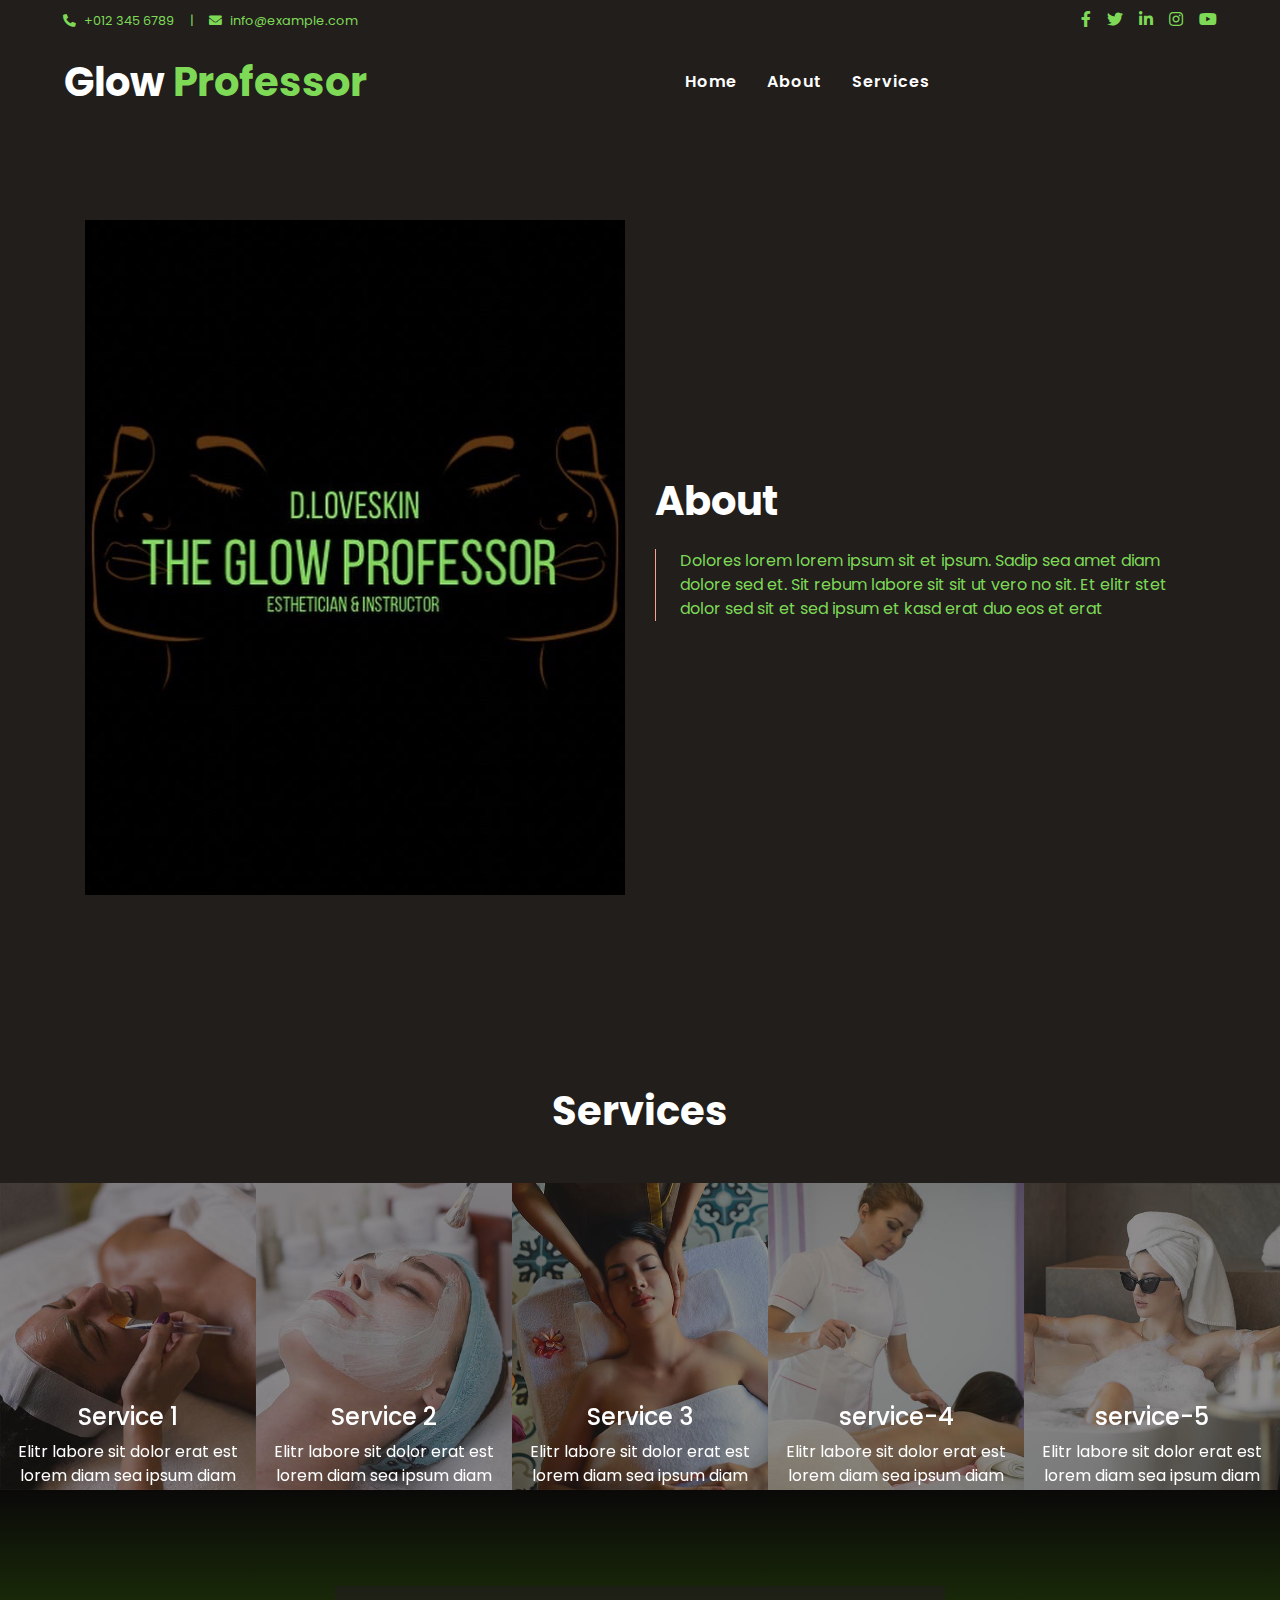
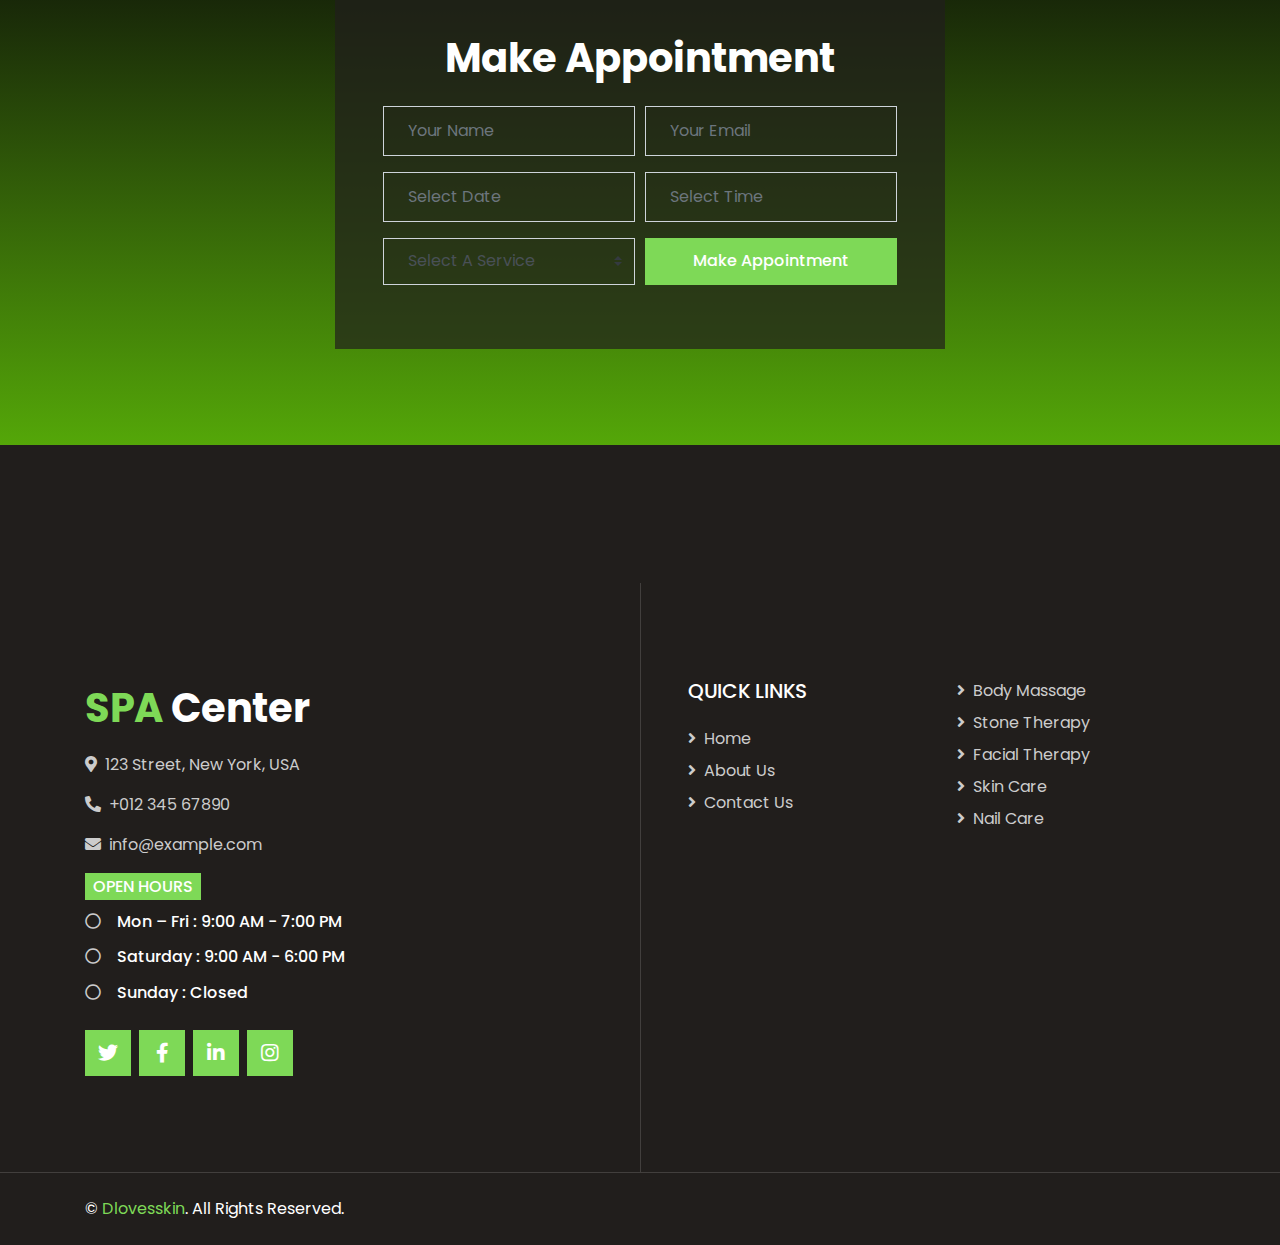
==== commit aaf0e5af: "added more styling" ====
--- a/index.html
+++ b/index.html
@@ -76,17 +76,13 @@
                     <a href="index.html" class="nav-item nav-link active">Home</a>
                     <a href="about.html" class="nav-item nav-link">About</a>
                     <a href="service.html" class="nav-item nav-link">Services</a>
+                    
                     <div class="nav-item dropdown">
-                        <a href="#" class="nav-link dropdown-toggle" data-toggle="dropdown">Pages</a>
-                        <div class="dropdown-menu rounded-0 m-0">
-                            <a href="appointment.html" class="dropdown-item">Appointment</a>
-                            <a href="opening.html" class="dropdown-item">Open Hours</a>
-                        </div>
-                    </div>
-                    <a href="contact.html" class="nav-item nav-link">Contact</a>
-                </div>
-                <a href="" class="btn btn-primary d-none d-lg-block">Book Now</a>
-            </div>
+ 
+                        </div>
+                    </div>
+                    
+
         </nav>
     </div>
     <!-- Navbar End -->
@@ -226,8 +222,8 @@
     </div>
     <!-- Service End -->
 
-    <!-- Footer Start -->
-    <div class="footer container-fluid position-relative bg-dark py-5" style="margin-top: 90px;">
+       <!-- Footer Start -->
+       <div class="footer container-fluid position-relative bg-dark py-5" style="margin-top: 90px;">
         <div class="container pt-5">
             <div class="row">
                 <div class="col-lg-6 pr-lg-5 mb-5">
@@ -269,14 +265,6 @@
                                 <a class="text-white-50" href="#"><i class="fa fa-angle-right mr-2"></i>Nail Care</a>
                             </div>
                         </div>
-                        <div class="col-sm-12 mb-5">
-                            <h5 class="text-white text-uppercase mb-4">Newsletter</h5>
-                            <div class="w-100">
-                                <div class="input-group">
-                                    <input type="text" class="form-control border-light" style="padding: 30px;" placeholder="Your Email Address">
-                                    <div class="input-group-append">
-                                        <button class="btn btn-primary px-4">Sign Up</button>
-                                    </div>
                                 </div>
                             </div>
                         </div>
@@ -312,10 +300,6 @@
     <script src="lib/tempusdominus/js/moment-timezone.min.js"></script>
     <script src="lib/tempusdominus/js/tempusdominus-bootstrap-4.min.js"></script>
 
-    <!-- Contact Javascript File -->
-    <script src="mail/jqBootstrapValidation.min.js"></script>
-    <script src="mail/contact.js"></script>
-
     <!-- Template Javascript -->
     <script src="js/main.js"></script>
 </body>
--- a/css/style.css
+++ b/css/style.css
@@ -60,7 +60,7 @@
   font-size: 1rem;
   font-weight: 400;
   line-height: 1.5;
-  color: #21e02a;
+  color: #7ED957;
   text-align: left;
   background-color: #211E1C
 
@@ -134,7 +134,7 @@
 }
 
 a:hover {
-  color:#7ED957;
+  color:#ffffff;
   text-decoration: underline;
 }
 
@@ -3904,7 +3904,7 @@
 }
 
 .navbar-brand:hover, .navbar-brand:focus {
-  text-decoration: none;
+  text-decoration: #7ED957;
 }
 
 .navbar-nav {
@@ -6030,7 +6030,7 @@
 }
 
 .bg-light {
-  background-color: #FFFFFF !important;
+  background-color: #211E1C !important;
 }
 
 a.bg-light:hover, a.bg-light:focus,
@@ -6050,7 +6050,7 @@
 }
 
 .bg-white {
-  background-color: #fff !important;
+  background-color: #211E1C !important;
 }
 
 .bg-transparent {
@@ -7321,7 +7321,7 @@
 }
 
 .text-dark {
-  color: #211E1C !important;
+  color: #FFFFFF !important;
 }
 
 a.text-dark:hover, a.text-dark:focus {
@@ -7530,13 +7530,13 @@
   padding: 30px 15px;
   font-weight: 600;
   letter-spacing: 1px;
-  color: #211E1C;
+  color: #FFFFFF;
   outline: none;
 }
 
 .navbar-light .navbar-nav .nav-link:hover,
 .navbar-light .navbar-nav .nav-link.active {
-  color: #F9A392;
+  color: #FFFFFF;
 }
 
 @media (max-width: 991.98px) {
